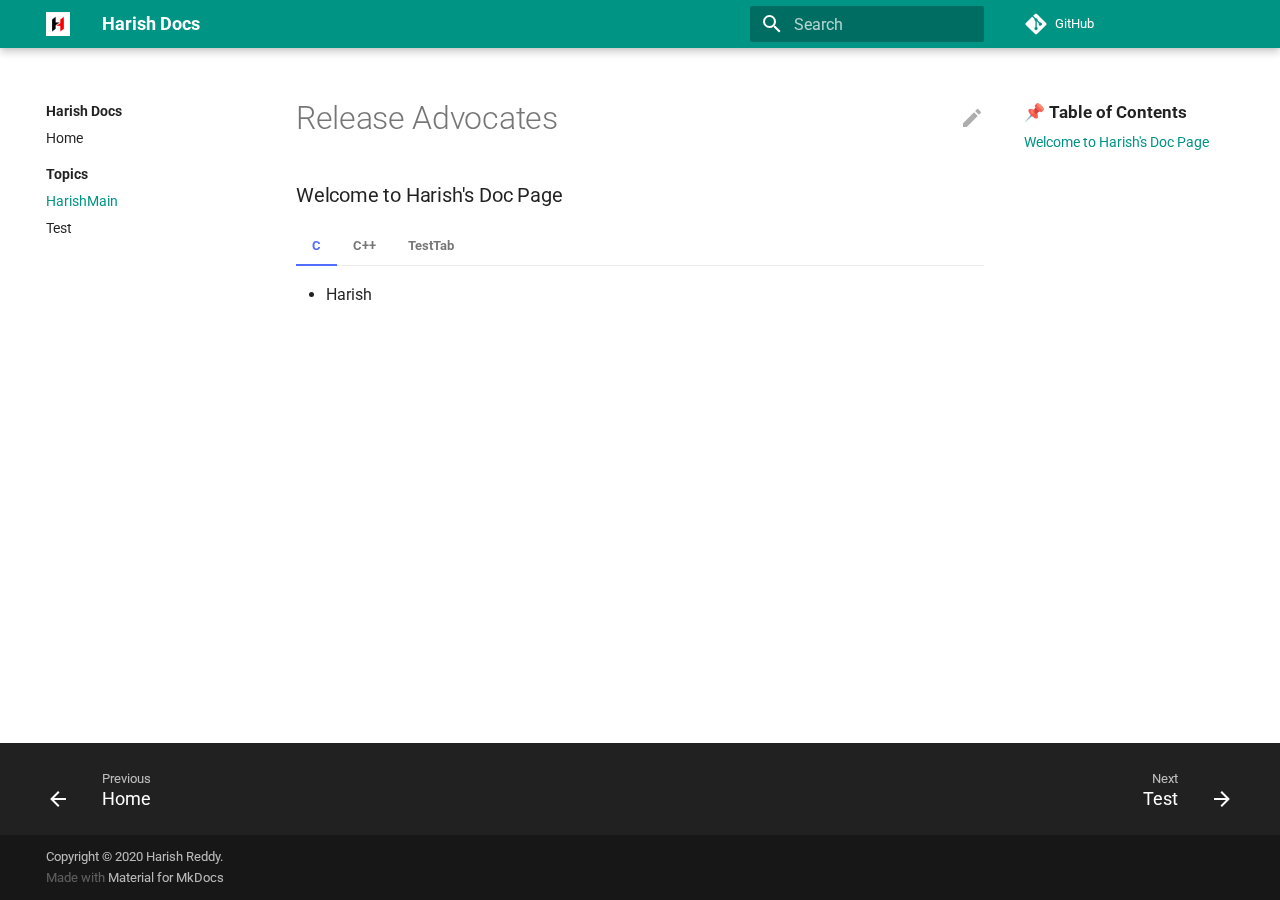
==== topics/harish/index.html @ 8351a087 "Deployed 2be3e42 with MkDocs version: 1.2.3" ====
<!doctype html>
<html lang="en" class="no-js">
  <head>
    
      <meta charset="utf-8">
      <meta name="viewport" content="width=device-width,initial-scale=1">
      
        <meta name="description" content="harish Documentation.">
      
      
      
      <link rel="icon" href="../../theme/assets/images/logo7.png">
      <meta name="generator" content="mkdocs-1.2.3, mkdocs-material-8.2.5">
    
    
      
        <title>HarishMain - Harish Docs</title>
      
    
    
      <link rel="stylesheet" href="../../assets/stylesheets/main.2d9f7617.min.css">
      
        
        <link rel="stylesheet" href="../../assets/stylesheets/palette.e6a45f82.min.css">
        
          
          
          <meta name="theme-color" content="#009485">
        
      
    
    
    
      
        
        
        <link rel="preconnect" href="https://fonts.gstatic.com" crossorigin>
        <link rel="stylesheet" href="https://fonts.googleapis.com/css?family=Roboto:300,300i,400,400i,700,700i%7CRoboto+Mono:400,400i,700,700i&display=fallback">
        <style>:root{--md-text-font:"Roboto";--md-code-font:"Roboto Mono"}</style>
      
    
    
      <link rel="stylesheet" href="../../re-theme/assets/stylesheets/re.css">
    
    <script>__md_scope=new URL("../..",location),__md_get=(e,_=localStorage,t=__md_scope)=>JSON.parse(_.getItem(t.pathname+"."+e)),__md_set=(e,_,t=localStorage,a=__md_scope)=>{try{t.setItem(a.pathname+"."+e,JSON.stringify(_))}catch(e){}}</script>
    
      

    
    
  </head>
  
  
    
    
    
    
    
    <body dir="ltr" data-md-color-scheme="preference" data-md-color-primary="teal" data-md-color-accent="indigo">
  
    
    
    <input class="md-toggle" data-md-toggle="drawer" type="checkbox" id="__drawer" autocomplete="off">
    <input class="md-toggle" data-md-toggle="search" type="checkbox" id="__search" autocomplete="off">
    <label class="md-overlay" for="__drawer"></label>
    <div data-md-component="skip">
      
        
        <a href="#release-advocates" class="md-skip">
          Skip to content
        </a>
      
    </div>
    <div data-md-component="announce">
      
    </div>
    
    
      

<header class="md-header" data-md-component="header">
  <nav class="md-header__inner md-grid" aria-label="Header">
    <a href="../.." title="Harish Docs" class="md-header__button md-logo" aria-label="Harish Docs" data-md-component="logo">
      
  <img src="../../theme/assets/images/logo.png" alt="logo">

    </a>
    <label class="md-header__button md-icon" for="__drawer">
      <svg xmlns="http://www.w3.org/2000/svg" viewBox="0 0 24 24"><path d="M3 6h18v2H3V6m0 5h18v2H3v-2m0 5h18v2H3v-2z"/></svg>
    </label>
    <div class="md-header__title" data-md-component="header-title">
      <div class="md-header__ellipsis">
        <div class="md-header__topic">
          <span class="md-ellipsis">
            Harish Docs
          </span>
        </div>
        <div class="md-header__topic" data-md-component="header-topic">
          <span class="md-ellipsis">
            
              HarishMain
            
          </span>
        </div>
      </div>
    </div>
    
    
    
      <label class="md-header__button md-icon" for="__search">
        <svg xmlns="http://www.w3.org/2000/svg" viewBox="0 0 24 24"><path d="M9.5 3A6.5 6.5 0 0 1 16 9.5c0 1.61-.59 3.09-1.56 4.23l.27.27h.79l5 5-1.5 1.5-5-5v-.79l-.27-.27A6.516 6.516 0 0 1 9.5 16 6.5 6.5 0 0 1 3 9.5 6.5 6.5 0 0 1 9.5 3m0 2C7 5 5 7 5 9.5S7 14 9.5 14 14 12 14 9.5 12 5 9.5 5z"/></svg>
      </label>
      <div class="md-search" data-md-component="search" role="dialog">
  <label class="md-search__overlay" for="__search"></label>
  <div class="md-search__inner" role="search">
    <form class="md-search__form" name="search">
      <input type="text" class="md-search__input" name="query" aria-label="Search" placeholder="Search" autocapitalize="off" autocorrect="off" autocomplete="off" spellcheck="false" data-md-component="search-query" required>
      <label class="md-search__icon md-icon" for="__search">
        <svg xmlns="http://www.w3.org/2000/svg" viewBox="0 0 24 24"><path d="M9.5 3A6.5 6.5 0 0 1 16 9.5c0 1.61-.59 3.09-1.56 4.23l.27.27h.79l5 5-1.5 1.5-5-5v-.79l-.27-.27A6.516 6.516 0 0 1 9.5 16 6.5 6.5 0 0 1 3 9.5 6.5 6.5 0 0 1 9.5 3m0 2C7 5 5 7 5 9.5S7 14 9.5 14 14 12 14 9.5 12 5 9.5 5z"/></svg>
        <svg xmlns="http://www.w3.org/2000/svg" viewBox="0 0 24 24"><path d="M20 11v2H8l5.5 5.5-1.42 1.42L4.16 12l7.92-7.92L13.5 5.5 8 11h12z"/></svg>
      </label>
      <nav class="md-search__options" aria-label="Search">
        
          <a href="javascript:void(0)" class="md-search__icon md-icon" aria-label="Share" data-clipboard data-clipboard-text="" data-md-component="search-share" tabindex="-1">
            <svg xmlns="http://www.w3.org/2000/svg" viewBox="0 0 24 24"><path d="M18 16.08c-.76 0-1.44.3-1.96.77L8.91 12.7c.05-.23.09-.46.09-.7 0-.24-.04-.47-.09-.7l7.05-4.11c.54.5 1.25.81 2.04.81a3 3 0 0 0 3-3 3 3 0 0 0-3-3 3 3 0 0 0-3 3c0 .24.04.47.09.7L8.04 9.81C7.5 9.31 6.79 9 6 9a3 3 0 0 0-3 3 3 3 0 0 0 3 3c.79 0 1.5-.31 2.04-.81l7.12 4.15c-.05.21-.08.43-.08.66 0 1.61 1.31 2.91 2.92 2.91 1.61 0 2.92-1.3 2.92-2.91A2.92 2.92 0 0 0 18 16.08z"/></svg>
          </a>
        
        <button type="reset" class="md-search__icon md-icon" aria-label="Clear" tabindex="-1">
          <svg xmlns="http://www.w3.org/2000/svg" viewBox="0 0 24 24"><path d="M19 6.41 17.59 5 12 10.59 6.41 5 5 6.41 10.59 12 5 17.59 6.41 19 12 13.41 17.59 19 19 17.59 13.41 12 19 6.41z"/></svg>
        </button>
      </nav>
      
        <div class="md-search__suggest" data-md-component="search-suggest"></div>
      
    </form>
    <div class="md-search__output">
      <div class="md-search__scrollwrap" data-md-scrollfix>
        <div class="md-search-result" data-md-component="search-result">
          <div class="md-search-result__meta">
            Initializing search
          </div>
          <ol class="md-search-result__list"></ol>
        </div>
      </div>
    </div>
  </div>
</div>
    
    
      <div class="md-header__source">
        <a href="https://github.com/harishjangam6979/mkdocs/" title="Go to repository" class="md-source" data-md-component="source">
  <div class="md-source__icon md-icon">
    
    <svg xmlns="http://www.w3.org/2000/svg" viewBox="0 0 448 512"><!--! Font Awesome Free 6.0.0 by @fontawesome - https://fontawesome.com License - https://fontawesome.com/license/free (Icons: CC BY 4.0, Fonts: SIL OFL 1.1, Code: MIT License) Copyright 2022 Fonticons, Inc.--><path d="M439.55 236.05 244 40.45a28.87 28.87 0 0 0-40.81 0l-40.66 40.63 51.52 51.52c27.06-9.14 52.68 16.77 43.39 43.68l49.66 49.66c34.23-11.8 61.18 31 35.47 56.69-26.49 26.49-70.21-2.87-56-37.34L240.22 199v121.85c25.3 12.54 22.26 41.85 9.08 55a34.34 34.34 0 0 1-48.55 0c-17.57-17.6-11.07-46.91 11.25-56v-123c-20.8-8.51-24.6-30.74-18.64-45L142.57 101 8.45 235.14a28.86 28.86 0 0 0 0 40.81l195.61 195.6a28.86 28.86 0 0 0 40.8 0l194.69-194.69a28.86 28.86 0 0 0 0-40.81z"/></svg>
  </div>
  <div class="md-source__repository">
    GitHub
  </div>
</a>
      </div>
    
  </nav>
  
</header>
    
    <div class="md-container" data-md-component="container">
      
      
        
          
        
      
      <main class="md-main" data-md-component="main">
        <div class="md-main__inner md-grid">
          
            
              
              <div class="md-sidebar md-sidebar--primary" data-md-component="sidebar" data-md-type="navigation" >
                <div class="md-sidebar__scrollwrap">
                  <div class="md-sidebar__inner">
                    


<nav class="md-nav md-nav--primary" aria-label="Navigation" data-md-level="0">
  <label class="md-nav__title" for="__drawer">
    <a href="../.." title="Harish Docs" class="md-nav__button md-logo" aria-label="Harish Docs" data-md-component="logo">
      
  <img src="../../theme/assets/images/logo.png" alt="logo">

    </a>
    Harish Docs
  </label>
  
    <div class="md-nav__source">
      <a href="https://github.com/harishjangam6979/mkdocs/" title="Go to repository" class="md-source" data-md-component="source">
  <div class="md-source__icon md-icon">
    
    <svg xmlns="http://www.w3.org/2000/svg" viewBox="0 0 448 512"><!--! Font Awesome Free 6.0.0 by @fontawesome - https://fontawesome.com License - https://fontawesome.com/license/free (Icons: CC BY 4.0, Fonts: SIL OFL 1.1, Code: MIT License) Copyright 2022 Fonticons, Inc.--><path d="M439.55 236.05 244 40.45a28.87 28.87 0 0 0-40.81 0l-40.66 40.63 51.52 51.52c27.06-9.14 52.68 16.77 43.39 43.68l49.66 49.66c34.23-11.8 61.18 31 35.47 56.69-26.49 26.49-70.21-2.87-56-37.34L240.22 199v121.85c25.3 12.54 22.26 41.85 9.08 55a34.34 34.34 0 0 1-48.55 0c-17.57-17.6-11.07-46.91 11.25-56v-123c-20.8-8.51-24.6-30.74-18.64-45L142.57 101 8.45 235.14a28.86 28.86 0 0 0 0 40.81l195.61 195.6a28.86 28.86 0 0 0 40.8 0l194.69-194.69a28.86 28.86 0 0 0 0-40.81z"/></svg>
  </div>
  <div class="md-source__repository">
    GitHub
  </div>
</a>
    </div>
  
  <ul class="md-nav__list" data-md-scrollfix>
    
      
      
      

  
  
  
    <li class="md-nav__item">
      <a href="../.." class="md-nav__link">
        Home
      </a>
    </li>
  

    
      
      
      

  
  
    
  
  
    
      
    
    <li class="md-nav__item md-nav__item--active md-nav__item--section md-nav__item--nested">
      
      
        <input class="md-nav__toggle md-toggle" data-md-toggle="__nav_2" type="checkbox" id="__nav_2" checked>
      
      
      
      
        <label class="md-nav__link" for="__nav_2">
          Topics
          <span class="md-nav__icon md-icon"></span>
        </label>
      
      <nav class="md-nav" aria-label="Topics" data-md-level="1">
        <label class="md-nav__title" for="__nav_2">
          <span class="md-nav__icon md-icon"></span>
          Topics
        </label>
        <ul class="md-nav__list" data-md-scrollfix>
          
            
              
  
  
    
  
  
    <li class="md-nav__item md-nav__item--active">
      
      <input class="md-nav__toggle md-toggle" data-md-toggle="toc" type="checkbox" id="__toc">
      
      
        
      
      
        <label class="md-nav__link md-nav__link--active" for="__toc">
          HarishMain
          <span class="md-nav__icon md-icon"></span>
        </label>
      
      <a href="./" class="md-nav__link md-nav__link--active">
        HarishMain
      </a>
      
        

  

<nav class="md-nav md-nav--secondary" aria-label="<big>📌  Table of Contents</big>">
  
  
  
    
  
  
    <label class="md-nav__title" for="__toc">
      <span class="md-nav__icon md-icon"></span>
      <big>📌  Table of Contents</big>
    </label>
    <ul class="md-nav__list" data-md-component="toc" data-md-scrollfix>
      
        <li class="md-nav__item">
  <a href="#welcome-to-harishs-doc-page" class="md-nav__link">
    Welcome to Harish's Doc Page
  </a>
  
</li>
      
    </ul>
  
</nav>
      
    </li>
  

            
          
            
              
  
  
  
    <li class="md-nav__item">
      <a href="../test/" class="md-nav__link">
        Test
      </a>
    </li>
  

            
          
        </ul>
      </nav>
    </li>
  

    
  </ul>
</nav>
                  </div>
                </div>
              </div>
            
            
              
              <div class="md-sidebar md-sidebar--secondary" data-md-component="sidebar" data-md-type="toc" >
                <div class="md-sidebar__scrollwrap">
                  <div class="md-sidebar__inner">
                    

  

<nav class="md-nav md-nav--secondary" aria-label="<big>📌  Table of Contents</big>">
  
  
  
    
  
  
    <label class="md-nav__title" for="__toc">
      <span class="md-nav__icon md-icon"></span>
      <big>📌  Table of Contents</big>
    </label>
    <ul class="md-nav__list" data-md-component="toc" data-md-scrollfix>
      
        <li class="md-nav__item">
  <a href="#welcome-to-harishs-doc-page" class="md-nav__link">
    Welcome to Harish's Doc Page
  </a>
  
</li>
      
    </ul>
  
</nav>
                  </div>
                </div>
              </div>
            
          
          <div class="md-content" data-md-component="content">
            <article class="md-content__inner md-typeset">
              
                
<a href="https://github.com/harishjangam6979/mkdocs/edit/master/docs/topics/harish.md" title="Edit this page" class="md-content__button md-icon">
  <svg xmlns="http://www.w3.org/2000/svg" viewBox="0 0 24 24"><path d="M20.71 7.04c.39-.39.39-1.04 0-1.41l-2.34-2.34c-.37-.39-1.02-.39-1.41 0l-1.84 1.83 3.75 3.75M3 17.25V21h3.75L17.81 9.93l-3.75-3.75L3 17.25z"/></svg>
</a>



<h1 id="release-advocates">Release Advocates<a class="headerlink" href="#release-advocates" title="Permanent link">&para;</a></h1>
<h3 id="welcome-to-harishs-doc-page">Welcome to Harish's Doc Page<a class="headerlink" href="#welcome-to-harishs-doc-page" title="Permanent link">&para;</a></h3>
<div class="tabbed-set tabbed-alternate" data-tabs="1:3"><input checked="checked" id="__tabbed_1_1" name="__tabbed_1" type="radio" /><input id="__tabbed_1_2" name="__tabbed_1" type="radio" /><input id="__tabbed_1_3" name="__tabbed_1" type="radio" /><div class="tabbed-labels"><label for="__tabbed_1_1">C</label><label for="__tabbed_1_2">C++</label><label for="__tabbed_1_3">TestTab</label></div>
<div class="tabbed-content">
<div class="tabbed-block">
<ul>
<li>Harish</li>
</ul>
</div>
<div class="tabbed-block">
<div class="highlight"><pre><span></span><code><span class="cp">#include</span><span class="w"> </span><span class="cpf">&lt;iostream&gt;</span><span class="cp"></span>

<span class="kt">int</span><span class="w"> </span><span class="nf">main</span><span class="p">(</span><span class="kt">void</span><span class="p">)</span><span class="w"> </span><span class="p">{</span><span class="w"></span>
<span class="w">  </span><span class="n">std</span><span class="o">::</span><span class="n">cout</span><span class="w"> </span><span class="o">&lt;&lt;</span><span class="w"> </span><span class="s">&quot;Hello world!&quot;</span><span class="w"> </span><span class="o">&lt;&lt;</span><span class="w"> </span><span class="n">std</span><span class="o">::</span><span class="n">endl</span><span class="p">;</span><span class="w"></span>
<span class="w">  </span><span class="k">return</span><span class="w"> </span><span class="mi">0</span><span class="p">;</span><span class="w"></span>
<span class="p">}</span><span class="w"></span>
</code></pre></div>
</div>
<div class="tabbed-block">
<p><img alt="Logo" src="../../theme/assets/images/logo.png" /></p>
</div>
</div>
</div>

              
            </article>
          </div>
        </div>
        
          <a href="#" class="md-top md-icon" data-md-component="top" data-md-state="hidden">
            <svg xmlns="http://www.w3.org/2000/svg" viewBox="0 0 24 24"><path d="M13 20h-2V8l-5.5 5.5-1.42-1.42L12 4.16l7.92 7.92-1.42 1.42L13 8v12z"/></svg>
            Back to top
          </a>
        
      </main>
      
        <footer class="md-footer">
  
    <nav class="md-footer__inner md-grid" aria-label="Footer">
      
        
        <a href="../.." class="md-footer__link md-footer__link--prev" aria-label="Previous: Home" rel="prev">
          <div class="md-footer__button md-icon">
            <svg xmlns="http://www.w3.org/2000/svg" viewBox="0 0 24 24"><path d="M20 11v2H8l5.5 5.5-1.42 1.42L4.16 12l7.92-7.92L13.5 5.5 8 11h12z"/></svg>
          </div>
          <div class="md-footer__title">
            <div class="md-ellipsis">
              <span class="md-footer__direction">
                Previous
              </span>
              Home
            </div>
          </div>
        </a>
      
      
        
        <a href="../test/" class="md-footer__link md-footer__link--next" aria-label="Next: Test" rel="next">
          <div class="md-footer__title">
            <div class="md-ellipsis">
              <span class="md-footer__direction">
                Next
              </span>
              Test
            </div>
          </div>
          <div class="md-footer__button md-icon">
            <svg xmlns="http://www.w3.org/2000/svg" viewBox="0 0 24 24"><path d="M4 11v2h12l-5.5 5.5 1.42 1.42L19.84 12l-7.92-7.92L10.5 5.5 16 11H4z"/></svg>
          </div>
        </a>
      
    </nav>
  
  <div class="md-footer-meta md-typeset">
    <div class="md-footer-meta__inner md-grid">
      <div class="md-copyright">
  
    <div class="md-copyright__highlight">
      Copyright &copy; 2020 <a>Harish Reddy</a>.
    </div>
  
  
    Made with
    <a href="https://squidfunk.github.io/mkdocs-material/" target="_blank" rel="noopener">
      Material for MkDocs
    </a>
  
</div>
      
    </div>
  </div>
</footer>
      
    </div>
    <div class="md-dialog" data-md-component="dialog">
      <div class="md-dialog__inner md-typeset"></div>
    </div>
    <script id="__config" type="application/json">{"base": "../..", "features": ["toc.autohide", "content.tabs.link", "navigation.instant", "navigation.sections", "navigation.top", "search.suggest", "search.highlight", "search.share"], "translations": {"clipboard.copy": "Copy to clipboard", "clipboard.copied": "Copied to clipboard", "search.config.lang": "en", "search.config.pipeline": "trimmer, stopWordFilter", "search.config.separator": "[\\s\\-]+", "search.placeholder": "Search", "search.result.placeholder": "Type to start searching", "search.result.none": "No matching documents", "search.result.one": "1 matching document", "search.result.other": "# matching documents", "search.result.more.one": "1 more on this page", "search.result.more.other": "# more on this page", "search.result.term.missing": "Missing", "select.version.title": "Select version"}, "search": "../../assets/javascripts/workers/search.bd0b6b67.min.js"}</script>
    
    
      <script src="../../assets/javascripts/bundle.467223ff.min.js"></script>
      
        <script src="../../theme/assets/javascript/nav-expand.js"></script>
      
    
  </body>
</html>
---- assets/stylesheets/main.2d9f7617.min.css ----
@charset "UTF-8";html{-webkit-text-size-adjust:none;-moz-text-size-adjust:none;-ms-text-size-adjust:none;text-size-adjust:none;box-sizing:border-box}*,:after,:before{box-sizing:inherit}@media (prefers-reduced-motion){*,:after,:before{transition:none!important}}body{margin:0}a,button,input,label{-webkit-tap-highlight-color:transparent}a{color:inherit;text-decoration:none}hr{border:0;box-sizing:content-box;display:block;height:.05rem;overflow:visible;padding:0}small{font-size:80%}sub,sup{line-height:1em}img{border-style:none}table{border-collapse:separate;border-spacing:0}td,th{font-weight:400;vertical-align:top}button{background:transparent;border:0;font-family:inherit;font-size:inherit;margin:0;padding:0}input{border:0;outline:none}:root{--md-default-fg-color:rgba(0,0,0,.87);--md-default-fg-color--light:rgba(0,0,0,.54);--md-default-fg-color--lighter:rgba(0,0,0,.32);--md-default-fg-color--lightest:rgba(0,0,0,.07);--md-default-bg-color:#fff;--md-default-bg-color--light:hsla(0,0%,100%,.7);--md-default-bg-color--lighter:hsla(0,0%,100%,.3);--md-default-bg-color--lightest:hsla(0,0%,100%,.12);--md-primary-fg-color:#4051b5;--md-primary-fg-color--light:#5d6cc0;--md-primary-fg-color--dark:#303fa1;--md-primary-bg-color:#fff;--md-primary-bg-color--light:hsla(0,0%,100%,.7);--md-accent-fg-color:#526cfe;--md-accent-fg-color--transparent:rgba(82,108,254,.1);--md-accent-bg-color:#fff;--md-accent-bg-color--light:hsla(0,0%,100%,.7);--md-shadow-z1:0 0.2rem 0.5rem rgba(0,0,0,.05),0 0 0.05rem rgba(0,0,0,.1);--md-shadow-z2:0 0.2rem 0.5rem rgba(0,0,0,.1),0 0 0.05rem rgba(0,0,0,.25);--md-shadow-z3:0 0.2rem 0.5rem rgba(0,0,0,.2),0 0 0.05rem rgba(0,0,0,.35)}:root>*{--md-code-fg-color:#36464e;--md-code-bg-color:#f5f5f5;--md-code-hl-color:rgba(255,255,0,.5);--md-code-hl-number-color:#d52a2a;--md-code-hl-special-color:#db1457;--md-code-hl-function-color:#a846b9;--md-code-hl-constant-color:#6e59d9;--md-code-hl-keyword-color:#3f6ec6;--md-code-hl-string-color:#1c7d4d;--md-code-hl-name-color:var(--md-code-fg-color);--md-code-hl-operator-color:var(--md-default-fg-color--light);--md-code-hl-punctuation-color:var(--md-default-fg-color--light);--md-code-hl-comment-color:var(--md-default-fg-color--light);--md-code-hl-generic-color:var(--md-default-fg-color--light);--md-code-hl-variable-color:var(--md-default-fg-color--light);--md-typeset-color:var(--md-default-fg-color);--md-typeset-a-color:var(--md-primary-fg-color);--md-typeset-mark-color:rgba(255,255,0,.5);--md-typeset-del-color:rgba(245,80,61,.15);--md-typeset-ins-color:rgba(11,213,112,.15);--md-typeset-kbd-color:#fafafa;--md-typeset-kbd-accent-color:#fff;--md-typeset-kbd-border-color:#b8b8b8;--md-typeset-table-color:rgba(0,0,0,.12);--md-admonition-fg-color:var(--md-default-fg-color);--md-admonition-bg-color:var(--md-default-bg-color);--md-footer-fg-color:#fff;--md-footer-fg-color--light:hsla(0,0%,100%,.7);--md-footer-fg-color--lighter:hsla(0,0%,100%,.3);--md-footer-bg-color:rgba(0,0,0,.87);--md-footer-bg-color--dark:rgba(0,0,0,.32)}.md-icon svg{fill:currentcolor;display:block;height:1.2rem;width:1.2rem}body{-webkit-font-smoothing:antialiased;-moz-osx-font-smoothing:grayscale;--md-text-font-family:var(--md-text-font,_),-apple-system,BlinkMacSystemFont,Helvetica,Arial,sans-serif;--md-code-font-family:var(--md-code-font,_),SFMono-Regular,Consolas,Menlo,monospace}body,input{font-feature-settings:"kern","liga";font-family:var(--md-text-font-family)}body,code,input,kbd,pre{color:var(--md-typeset-color)}code,kbd,pre{font-feature-settings:"kern";font-family:var(--md-code-font-family)}:root{--md-typeset-table-sort-icon:url('data:image/svg+xml;charset=utf-8,<svg xmlns="http://www.w3.org/2000/svg" viewBox="0 0 24 24"><path d="m18 21-4-4h3V7h-3l4-4 4 4h-3v10h3M2 19v-2h10v2M2 13v-2h7v2M2 7V5h4v2H2z"/></svg>');--md-typeset-table-sort-icon--asc:url('data:image/svg+xml;charset=utf-8,<svg xmlns="http://www.w3.org/2000/svg" viewBox="0 0 24 24"><path d="M19 17h3l-4 4-4-4h3V3h2M2 17h10v2H2M6 5v2H2V5m0 6h7v2H2v-2z"/></svg>');--md-typeset-table-sort-icon--desc:url('data:image/svg+xml;charset=utf-8,<svg xmlns="http://www.w3.org/2000/svg" viewBox="0 0 24 24"><path d="M19 7h3l-4-4-4 4h3v14h2M2 17h10v2H2M6 5v2H2V5m0 6h7v2H2v-2z"/></svg>')}.md-typeset{-webkit-print-color-adjust:exact;color-adjust:exact;font-size:.8rem;line-height:1.6}@media print{.md-typeset{font-size:.68rem}}.md-typeset blockquote,.md-typeset dl,.md-typeset figure,.md-typeset ol,.md-typeset pre,.md-typeset ul{margin-bottom:1em;margin-top:1em}.md-typeset h1{color:var(--md-default-fg-color--light);font-size:2em;line-height:1.3;margin:0 0 1.25em}.md-typeset h1,.md-typeset h2{font-weight:300;letter-spacing:-.01em}.md-typeset h2{font-size:1.5625em;line-height:1.4;margin:1.6em 0 .64em}.md-typeset h3{font-size:1.25em;font-weight:400;letter-spacing:-.01em;line-height:1.5;margin:1.6em 0 .8em}.md-typeset h2+h3{margin-top:.8em}.md-typeset h4{font-weight:700;letter-spacing:-.01em;margin:1em 0}.md-typeset h5,.md-typeset h6{color:var(--md-default-fg-color--light);font-size:.8em;font-weight:700;letter-spacing:-.01em;margin:1.25em 0}.md-typeset h5{text-transform:uppercase}.md-typeset hr{border-bottom:.05rem solid var(--md-default-fg-color--lightest);display:flow-root;margin:1.5em 0}.md-typeset a{color:var(--md-typeset-a-color);word-break:break-word}.md-typeset a,.md-typeset a:before{transition:color 125ms}.md-typeset a:focus,.md-typeset a:hover{color:var(--md-accent-fg-color)}.md-typeset a.focus-visible{outline-color:var(--md-accent-fg-color);outline-offset:.2rem}.md-typeset code,.md-typeset kbd,.md-typeset pre{color:var(--md-code-fg-color);direction:ltr}@media print{.md-typeset code,.md-typeset kbd,.md-typeset pre{white-space:pre-wrap}}.md-typeset code{background-color:var(--md-code-bg-color);border-radius:.1rem;-webkit-box-decoration-break:clone;box-decoration-break:clone;font-size:.85em;padding:0 .2941176471em;word-break:break-word}.md-typeset code:not(.focus-visible){-webkit-tap-highlight-color:transparent;outline:none}.md-typeset a code{color:currentcolor}.md-typeset pre{display:flow-root;line-height:1.4;position:relative}.md-typeset pre>code{-webkit-box-decoration-break:slice;box-decoration-break:slice;box-shadow:none;display:block;margin:0;outline-color:var(--md-accent-fg-color);overflow:auto;padding:.7720588235em 1.1764705882em;scrollbar-color:var(--md-default-fg-color--lighter) transparent;scrollbar-width:thin;touch-action:auto;word-break:normal}.md-typeset pre>code:hover{scrollbar-color:var(--md-accent-fg-color) transparent}.md-typeset pre>code::-webkit-scrollbar{height:.2rem;width:.2rem}.md-typeset pre>code::-webkit-scrollbar-thumb{background-color:var(--md-default-fg-color--lighter)}.md-typeset pre>code::-webkit-scrollbar-thumb:hover{background-color:var(--md-accent-fg-color)}.md-typeset kbd{background-color:var(--md-typeset-kbd-color);border-radius:.1rem;box-shadow:0 .1rem 0 .05rem var(--md-typeset-kbd-border-color),0 .1rem 0 var(--md-typeset-kbd-border-color),0 -.1rem .2rem var(--md-typeset-kbd-accent-color) inset;color:var(--md-default-fg-color);display:inline-block;font-size:.75em;padding:0 .6666666667em;vertical-align:text-top;word-break:break-word}.md-typeset mark{background-color:var(--md-typeset-mark-color);-webkit-box-decoration-break:clone;box-decoration-break:clone;color:inherit;word-break:break-word}.md-typeset abbr{border-bottom:.05rem dotted var(--md-default-fg-color--light);cursor:help;text-decoration:none}@media (hover:none){.md-typeset abbr{position:relative}.md-typeset abbr[title]:-webkit-any(:focus,:hover):after{background-color:var(--md-default-fg-color);border-radius:.1rem;box-shadow:var(--md-shadow-z3);color:var(--md-default-bg-color);content:attr(title);display:inline-block;font-size:.7rem;margin-top:2em;max-width:80%;min-width:-webkit-max-content;min-width:max-content;padding:.2rem .3rem;position:absolute;width:auto}.md-typeset abbr[title]:-moz-any(:focus,:hover):after{background-color:var(--md-default-fg-color);border-radius:.1rem;box-shadow:var(--md-shadow-z3);color:var(--md-default-bg-color);content:attr(title);display:inline-block;font-size:.7rem;margin-top:2em;max-width:80%;min-width:-moz-max-content;min-width:max-content;padding:.2rem .3rem;position:absolute;width:auto}[dir=ltr] .md-typeset abbr[title]:-webkit-any(:focus,:hover):after{left:0}[dir=ltr] .md-typeset abbr[title]:-moz-any(:focus,:hover):after{left:0}[dir=ltr] .md-typeset abbr[title]:is(:focus,:hover):after{left:0}[dir=rtl] .md-typeset abbr[title]:-webkit-any(:focus,:hover):after{right:0}[dir=rtl] .md-typeset abbr[title]:-moz-any(:focus,:hover):after{right:0}[dir=rtl] .md-typeset abbr[title]:is(:focus,:hover):after{right:0}.md-typeset abbr[title]:is(:focus,:hover):after{background-color:var(--md-default-fg-color);border-radius:.1rem;box-shadow:var(--md-shadow-z3);color:var(--md-default-bg-color);content:attr(title);display:inline-block;font-size:.7rem;margin-top:2em;max-width:80%;min-width:-webkit-max-content;min-width:-moz-max-content;min-width:max-content;padding:.2rem .3rem;position:absolute;width:auto}}.md-typeset small{opacity:.75}[dir=ltr] .md-typeset sub,[dir=ltr] .md-typeset sup{margin-left:.078125em}[dir=rtl] .md-typeset sub,[dir=rtl] .md-typeset sup{margin-right:.078125em}[dir=ltr] .md-typeset blockquote{padding-left:.6rem}[dir=rtl] .md-typeset blockquote{padding-right:.6rem}[dir=ltr] .md-typeset blockquote{border-left:.2rem solid var(--md-default-fg-color--lighter)}[dir=rtl] .md-typeset blockquote{border-right:.2rem solid var(--md-default-fg-color--lighter)}.md-typeset blockquote{color:var(--md-default-fg-color--light);margin-left:0;margin-right:0}.md-typeset ul{list-style-type:disc}[dir=ltr] .md-typeset ol,[dir=ltr] .md-typeset ul{margin-left:.625em}[dir=rtl] .md-typeset ol,[dir=rtl] .md-typeset ul{margin-right:.625em}.md-typeset ol,.md-typeset ul{padding:0}.md-typeset ol:not([hidden]),.md-typeset ul:not([hidden]){display:flow-root}.md-typeset ol ol,.md-typeset ul ol{list-style-type:lower-alpha}.md-typeset ol ol ol,.md-typeset ul ol ol{list-style-type:lower-roman}[dir=ltr] .md-typeset ol li,[dir=ltr] .md-typeset ul li{margin-left:1.25em}[dir=rtl] .md-typeset ol li,[dir=rtl] .md-typeset ul li{margin-right:1.25em}.md-typeset ol li,.md-typeset ul li{margin-bottom:.5em}.md-typeset ol li blockquote,.md-typeset ol li p,.md-typeset ul li blockquote,.md-typeset ul li p{margin:.5em 0}.md-typeset ol li:last-child,.md-typeset ul li:last-child{margin-bottom:0}.md-typeset ol li :-webkit-any(ul,ol),.md-typeset ul li :-webkit-any(ul,ol){margin-bottom:.5em;margin-top:.5em}.md-typeset ol li :-moz-any(ul,ol),.md-typeset ul li :-moz-any(ul,ol){margin-bottom:.5em;margin-top:.5em}[dir=ltr] .md-typeset ol li :-webkit-any(ul,ol),[dir=ltr] .md-typeset ul li :-webkit-any(ul,ol){margin-left:.625em}[dir=ltr] .md-typeset ol li :-moz-any(ul,ol),[dir=ltr] .md-typeset ul li :-moz-any(ul,ol){margin-left:.625em}[dir=ltr] .md-typeset ol li :is(ul,ol),[dir=ltr] .md-typeset ul li :is(ul,ol){margin-left:.625em}[dir=rtl] .md-typeset ol li :-webkit-any(ul,ol),[dir=rtl] .md-typeset ul li :-webkit-any(ul,ol){margin-right:.625em}[dir=rtl] .md-typeset ol li :-moz-any(ul,ol),[dir=rtl] .md-typeset ul li :-moz-any(ul,ol){margin-right:.625em}[dir=rtl] .md-typeset ol li :is(ul,ol),[dir=rtl] .md-typeset ul li :is(ul,ol){margin-right:.625em}.md-typeset ol li :is(ul,ol),.md-typeset ul li :is(ul,ol){margin-bottom:.5em;margin-top:.5em}[dir=ltr] .md-typeset dd{margin-left:1.875em}[dir=rtl] .md-typeset dd{margin-right:1.875em}.md-typeset dd{margin-bottom:1.5em;margin-top:1em}.md-typeset img,.md-typeset svg{height:auto;max-width:100%}.md-typeset img[align=left],.md-typeset svg[align=left]{margin:1em 1em 1em 0}.md-typeset img[align=right],.md-typeset svg[align=right]{margin:1em 0 1em 1em}.md-typeset img[align]:only-child,.md-typeset svg[align]:only-child{margin-top:0}.md-typeset img[src$="#only-dark"]{display:none}.md-typeset figure{display:flow-root;margin:1em auto;max-width:100%;text-align:center;width:-webkit-fit-content;width:-moz-fit-content;width:fit-content}.md-typeset figure img{display:block}.md-typeset figcaption{font-style:italic;margin:1em auto;max-width:24rem}.md-typeset iframe{max-width:100%}.md-typeset table:not([class]){background-color:var(--md-default-bg-color);border:.05rem solid var(--md-typeset-table-color);border-radius:.1rem;display:inline-block;font-size:.64rem;max-width:100%;overflow:auto;touch-action:auto}@media print{.md-typeset table:not([class]){display:table}}.md-typeset table:not([class])+*{margin-top:1.5em}.md-typeset table:not([class]) :-webkit-any(th,td)>:first-child{margin-top:0}.md-typeset table:not([class]) :-moz-any(th,td)>:first-child{margin-top:0}.md-typeset table:not([class]) :is(th,td)>:first-child{margin-top:0}.md-typeset table:not([class]) :-webkit-any(th,td)>:last-child{margin-bottom:0}.md-typeset table:not([class]) :-moz-any(th,td)>:last-child{margin-bottom:0}.md-typeset table:not([class]) :is(th,td)>:last-child{margin-bottom:0}.md-typeset table:not([class]) :-webkit-any(th,td):not([align]){text-align:left}.md-typeset table:not([class]) :-moz-any(th,td):not([align]){text-align:left}.md-typeset table:not([class]) :is(th,td):not([align]){text-align:left}[dir=rtl] .md-typeset table:not([class]) :-webkit-any(th,td):not([align]){text-align:right}[dir=rtl] .md-typeset table:not([class]) :-moz-any(th,td):not([align]){text-align:right}[dir=rtl] .md-typeset table:not([class]) :is(th,td):not([align]){text-align:right}.md-typeset table:not([class]) th{font-weight:700;min-width:5rem;padding:.9375em 1.25em;vertical-align:top}.md-typeset table:not([class]) th a{color:inherit}.md-typeset table:not([class]) td{border-top:.05rem solid var(--md-typeset-table-color);padding:.9375em 1.25em;vertical-align:top}.md-typeset table:not([class]) tbody tr{transition:background-color 125ms}.md-typeset table:not([class]) tbody tr:hover{background-color:rgba(0,0,0,.035);box-shadow:0 .05rem 0 var(--md-default-bg-color) inset}.md-typeset table:not([class]) a{word-break:normal}.md-typeset table th[role=columnheader]{cursor:pointer}[dir=ltr] .md-typeset table th[role=columnheader]:after{margin-left:.5em}[dir=rtl] .md-typeset table th[role=columnheader]:after{margin-right:.5em}.md-typeset table th[role=columnheader]:after{content:"";display:inline-block;height:1.2em;-webkit-mask-image:var(--md-typeset-table-sort-icon);mask-image:var(--md-typeset-table-sort-icon);-webkit-mask-repeat:no-repeat;mask-repeat:no-repeat;-webkit-mask-size:contain;mask-size:contain;transition:background-color 125ms;vertical-align:text-bottom;width:1.2em}.md-typeset table th[role=columnheader]:hover:after{background-color:var(--md-default-fg-color--lighter)}.md-typeset table th[role=columnheader][aria-sort=ascending]:after{background-color:var(--md-default-fg-color--light);-webkit-mask-image:var(--md-typeset-table-sort-icon--asc);mask-image:var(--md-typeset-table-sort-icon--asc)}.md-typeset table th[role=columnheader][aria-sort=descending]:after{background-color:var(--md-default-fg-color--light);-webkit-mask-image:var(--md-typeset-table-sort-icon--desc);mask-image:var(--md-typeset-table-sort-icon--desc)}.md-typeset__scrollwrap{margin:1em -.8rem;overflow-x:auto;touch-action:auto}.md-typeset__table{display:inline-block;margin-bottom:.5em;padding:0 .8rem}@media print{.md-typeset__table{display:block}}html .md-typeset__table table{display:table;margin:0;overflow:hidden;width:100%}@media screen and (max-width:44.9375em){.md-content__inner>pre{margin:1em -.8rem}.md-content__inner>pre code{border-radius:0}}.md-banner{background-color:var(--md-footer-bg-color);color:var(--md-footer-fg-color);overflow:auto}@media print{.md-banner{display:none}}.md-banner--warning{background:var(--md-typeset-mark-color);color:var(--md-default-fg-color)}.md-banner__inner{font-size:.7rem;margin:.6rem auto;padding:0 .8rem}html{font-size:125%;height:100%;overflow-x:hidden}@media screen and (min-width:100em){html{font-size:137.5%}}@media screen and (min-width:125em){html{font-size:150%}}body{background-color:var(--md-default-bg-color);display:flex;flex-direction:column;font-size:.5rem;min-height:100%;position:relative;width:100%}@media print{body{display:block}}@media screen and (max-width:59.9375em){body[data-md-state=lock]{position:fixed}}.md-grid{margin-left:auto;margin-right:auto;max-width:61rem}.md-container{display:flex;flex-direction:column;flex-grow:1}@media print{.md-container{display:block}}.md-main{flex-grow:1}.md-main__inner{display:flex;height:100%;margin-top:1.5rem}.md-ellipsis{overflow:hidden;text-overflow:ellipsis;white-space:nowrap}.md-toggle{display:none}.md-option{height:0;opacity:0;position:absolute;width:0}.md-option:checked+label:not([hidden]){display:block}.md-option.focus-visible+label{outline-color:var(--md-accent-fg-color);outline-style:auto}.md-skip{background-color:var(--md-default-fg-color);border-radius:.1rem;color:var(--md-default-bg-color);font-size:.64rem;margin:.5rem;opacity:0;outline-color:var(--md-accent-fg-color);padding:.3rem .5rem;position:fixed;transform:translateY(.4rem);z-index:-1}.md-skip:focus{opacity:1;transform:translateY(0);transition:transform .25s cubic-bezier(.4,0,.2,1),opacity 175ms 75ms;z-index:10}@page{margin:25mm}:root{--md-clipboard-icon:url('data:image/svg+xml;charset=utf-8,<svg xmlns="http://www.w3.org/2000/svg" viewBox="0 0 24 24"><path d="M19 21H8V7h11m0-2H8a2 2 0 0 0-2 2v14a2 2 0 0 0 2 2h11a2 2 0 0 0 2-2V7a2 2 0 0 0-2-2m-3-4H4a2 2 0 0 0-2 2v14h2V3h12V1z"/></svg>')}.md-clipboard{border-radius:.1rem;color:var(--md-default-fg-color--lightest);cursor:pointer;height:1.5em;outline-color:var(--md-accent-fg-color);outline-offset:.1rem;position:absolute;right:.5em;top:.5em;transition:color .25s;width:1.5em;z-index:1}@media print{.md-clipboard{display:none}}.md-clipboard:not(.focus-visible){-webkit-tap-highlight-color:transparent;outline:none}:hover>.md-clipboard{color:var(--md-default-fg-color--light)}.md-clipboard:-webkit-any(:focus,:hover){color:var(--md-accent-fg-color)}.md-clipboard:-moz-any(:focus,:hover){color:var(--md-accent-fg-color)}.md-clipboard:is(:focus,:hover){color:var(--md-accent-fg-color)}.md-clipboard:after{background-color:currentcolor;content:"";display:block;height:1.125em;margin:0 auto;-webkit-mask-image:var(--md-clipboard-icon);mask-image:var(--md-clipboard-icon);-webkit-mask-repeat:no-repeat;mask-repeat:no-repeat;-webkit-mask-size:contain;mask-size:contain;width:1.125em}.md-clipboard--inline{cursor:pointer}.md-clipboard--inline code{transition:color .25s,background-color .25s}.md-clipboard--inline:-webkit-any(:focus,:hover) code{background-color:var(--md-accent-fg-color--transparent);color:var(--md-accent-fg-color)}.md-clipboard--inline:-moz-any(:focus,:hover) code{background-color:var(--md-accent-fg-color--transparent);color:var(--md-accent-fg-color)}.md-clipboard--inline:is(:focus,:hover) code{background-color:var(--md-accent-fg-color--transparent);color:var(--md-accent-fg-color)}.md-content{flex-grow:1;min-width:0}.md-content__inner{margin:0 .8rem 1.2rem;padding-top:.6rem}@media screen and (min-width:76.25em){[dir=ltr] .md-sidebar--primary:not([hidden])~.md-content>.md-content__inner{margin-left:1.2rem}[dir=rtl] .md-sidebar--primary:not([hidden])~.md-content>.md-content__inner{margin-right:1.2rem}[dir=ltr] .md-sidebar--secondary:not([hidden])~.md-content>.md-content__inner{margin-right:1.2rem}[dir=rtl] .md-sidebar--secondary:not([hidden])~.md-content>.md-content__inner{margin-left:1.2rem}}.md-content__inner:before{content:"";display:block;height:.4rem}.md-content__inner>:last-child{margin-bottom:0}[dir=ltr] .md-content__button{margin-left:.4rem}[dir=rtl] .md-content__button{margin-right:.4rem}.md-content__button{float:right;margin:.4rem 0;padding:0}@media print{.md-content__button{display:none}}[dir=rtl] .md-content__button{float:left}.md-typeset .md-content__button{color:var(--md-default-fg-color--lighter)}.md-content__button svg{display:inline;vertical-align:top}[dir=rtl] .md-content__button svg{transform:scaleX(-1)}[dir=ltr] .md-dialog{right:.8rem}[dir=rtl] .md-dialog{left:.8rem}.md-dialog{background-color:var(--md-default-fg-color);border-radius:.1rem;bottom:.8rem;box-shadow:var(--md-shadow-z3);min-width:11.1rem;opacity:0;padding:.4rem .6rem;pointer-events:none;position:fixed;transform:translateY(100%);transition:transform 0ms .4s,opacity .4s;z-index:4}@media print{.md-dialog{display:none}}.md-dialog[data-md-state=open]{opacity:1;pointer-events:auto;transform:translateY(0);transition:transform .4s cubic-bezier(.075,.85,.175,1),opacity .4s}.md-dialog__inner{color:var(--md-default-bg-color);font-size:.7rem}.md-footer{background-color:var(--md-footer-bg-color);color:var(--md-footer-fg-color)}@media print{.md-footer{display:none}}.md-footer__inner{display:flex;justify-content:space-between;overflow:auto;padding:.2rem}.md-footer__link{display:flex;flex-grow:0.01;outline-color:var(--md-accent-fg-color);overflow:hidden;padding-bottom:.4rem;padding-top:1.4rem;transition:opacity .25s}.md-footer__link:-webkit-any(:focus,:hover){opacity:.7}.md-footer__link:-moz-any(:focus,:hover){opacity:.7}.md-footer__link:is(:focus,:hover){opacity:.7}[dir=rtl] .md-footer__link svg{transform:scaleX(-1)}@media screen and (max-width:44.9375em){.md-footer__link--prev .md-footer__title{display:none}}[dir=ltr] .md-footer__link--next{margin-left:auto}[dir=rtl] .md-footer__link--next{margin-right:auto}.md-footer__link--next{text-align:right}[dir=rtl] .md-footer__link--next{text-align:left}.md-footer__title{flex-grow:1;font-size:.9rem;line-height:2.4rem;max-width:calc(100% - 2.4rem);padding:0 1rem;position:relative}.md-footer__button{margin:.2rem;padding:.4rem}.md-footer__direction{font-size:.64rem;left:0;margin-top:-1rem;opacity:.7;padding:0 1rem;position:absolute;right:0}.md-footer-meta{background-color:var(--md-footer-bg-color--dark)}.md-footer-meta__inner{display:flex;flex-wrap:wrap;justify-content:space-between;padding:.2rem}html .md-footer-meta.md-typeset a{color:var(--md-footer-fg-color--light)}html .md-footer-meta.md-typeset a:-webkit-any(:focus,:hover){color:var(--md-footer-fg-color)}html .md-footer-meta.md-typeset a:-moz-any(:focus,:hover){color:var(--md-footer-fg-color)}html .md-footer-meta.md-typeset a:is(:focus,:hover){color:var(--md-footer-fg-color)}.md-copyright{color:var(--md-footer-fg-color--lighter);font-size:.64rem;margin:auto .6rem;padding:.4rem 0;width:100%}@media screen and (min-width:45em){.md-copyright{width:auto}}.md-copyright__highlight{color:var(--md-footer-fg-color--light)}.md-social{margin:0 .4rem;padding:.2rem 0 .6rem}@media screen and (min-width:45em){.md-social{padding:.6rem 0}}.md-social__link{display:inline-block;height:1.6rem;text-align:center;width:1.6rem}.md-social__link:before{line-height:1.9}.md-social__link svg{fill:currentcolor;max-height:.8rem;vertical-align:-25%}.md-typeset .md-button{border:.1rem solid;border-radius:.1rem;color:var(--md-primary-fg-color);cursor:pointer;display:inline-block;font-weight:700;padding:.625em 2em;transition:color 125ms,background-color 125ms,border-color 125ms}.md-typeset .md-button--primary{background-color:var(--md-primary-fg-color);border-color:var(--md-primary-fg-color);color:var(--md-primary-bg-color)}.md-typeset .md-button:-webkit-any(:focus,:hover){background-color:var(--md-accent-fg-color);border-color:var(--md-accent-fg-color);color:var(--md-accent-bg-color)}.md-typeset .md-button:-moz-any(:focus,:hover){background-color:var(--md-accent-fg-color);border-color:var(--md-accent-fg-color);color:var(--md-accent-bg-color)}.md-typeset .md-button:is(:focus,:hover){background-color:var(--md-accent-fg-color);border-color:var(--md-accent-fg-color);color:var(--md-accent-bg-color)}[dir=ltr] .md-typeset .md-input{border-top-left-radius:.1rem}[dir=rtl] .md-typeset .md-input{border-top-right-radius:.1rem}[dir=ltr] .md-typeset .md-input{border-top-right-radius:.1rem}[dir=rtl] .md-typeset .md-input{border-top-left-radius:.1rem}.md-typeset .md-input{border-bottom:.1rem solid var(--md-default-fg-color--lighter);box-shadow:var(--md-shadow-z1);font-size:.8rem;height:1.8rem;padding:0 .6rem;transition:border .25s,box-shadow .25s}.md-typeset .md-input:-webkit-any(:focus,:hover){border-bottom-color:var(--md-accent-fg-color);box-shadow:var(--md-shadow-z2)}.md-typeset .md-input:-moz-any(:focus,:hover){border-bottom-color:var(--md-accent-fg-color);box-shadow:var(--md-shadow-z2)}.md-typeset .md-input:is(:focus,:hover){border-bottom-color:var(--md-accent-fg-color);box-shadow:var(--md-shadow-z2)}.md-typeset .md-input--stretch{width:100%}.md-header{background-color:var(--md-primary-fg-color);box-shadow:0 0 .2rem transparent,0 .2rem .4rem transparent;color:var(--md-primary-bg-color);left:0;position:-webkit-sticky;position:sticky;right:0;top:0;z-index:4}@media print{.md-header{display:none}}.md-header[data-md-state=shadow]{box-shadow:0 0 .2rem rgba(0,0,0,.1),0 .2rem .4rem rgba(0,0,0,.2);transition:transform .25s cubic-bezier(.1,.7,.1,1),box-shadow .25s}.md-header[data-md-state=hidden]{transform:translateY(-100%);transition:transform .25s cubic-bezier(.8,0,.6,1),box-shadow .25s}.md-header__inner{align-items:center;display:flex;padding:0 .2rem}.md-header__button{color:currentcolor;cursor:pointer;margin:.2rem;outline-color:var(--md-accent-fg-color);padding:.4rem;position:relative;transition:opacity .25s;vertical-align:middle;z-index:1}.md-header__button:hover{opacity:.7}.md-header__button:not([hidden]){display:inline-block}.md-header__button:not(.focus-visible){-webkit-tap-highlight-color:transparent;outline:none}.md-header__button.md-logo{margin:.2rem;padding:.4rem}@media screen and (max-width:76.1875em){.md-header__button.md-logo{display:none}}.md-header__button.md-logo :-webkit-any(img,svg){fill:currentcolor;display:block;height:1.2rem;width:auto}.md-header__button.md-logo :-moz-any(img,svg){fill:currentcolor;display:block;height:1.2rem;width:auto}.md-header__button.md-logo :is(img,svg){fill:currentcolor;display:block;height:1.2rem;width:auto}@media screen and (min-width:60em){.md-header__button[for=__search]{display:none}}.no-js .md-header__button[for=__search]{display:none}[dir=rtl] .md-header__button[for=__search] svg{transform:scaleX(-1)}@media screen and (min-width:76.25em){.md-header__button[for=__drawer]{display:none}}.md-header__topic{display:flex;max-width:100%;position:absolute;transition:transform .4s cubic-bezier(.1,.7,.1,1),opacity .15s}.md-header__topic+.md-header__topic{opacity:0;pointer-events:none;transform:translateX(1.25rem);transition:transform .4s cubic-bezier(1,.7,.1,.1),opacity .15s;z-index:-1}[dir=rtl] .md-header__topic+.md-header__topic{transform:translateX(-1.25rem)}.md-header__topic:first-child{font-weight:700}[dir=ltr] .md-header__title{margin-right:.4rem}[dir=rtl] .md-header__title{margin-left:.4rem}[dir=ltr] .md-header__title{margin-left:1rem}[dir=rtl] .md-header__title{margin-right:1rem}.md-header__title{flex-grow:1;font-size:.9rem;height:2.4rem;line-height:2.4rem}.md-header__title[data-md-state=active] .md-header__topic{opacity:0;pointer-events:none;transform:translateX(-1.25rem);transition:transform .4s cubic-bezier(1,.7,.1,.1),opacity .15s;z-index:-1}[dir=rtl] .md-header__title[data-md-state=active] .md-header__topic{transform:translateX(1.25rem)}.md-header__title[data-md-state=active] .md-header__topic+.md-header__topic{opacity:1;pointer-events:auto;transform:translateX(0);transition:transform .4s cubic-bezier(.1,.7,.1,1),opacity .15s;z-index:0}.md-header__title>.md-header__ellipsis{height:100%;position:relative;width:100%}.md-header__option{display:flex;flex-shrink:0;max-width:100%;transition:max-width 0ms .25s,opacity .25s .25s;white-space:nowrap}[data-md-toggle=search]:checked~.md-header .md-header__option{max-width:0;opacity:0;transition:max-width 0ms,opacity 0ms}.md-header__source{display:none}@media screen and (min-width:60em){[dir=ltr] .md-header__source{margin-left:1rem}[dir=rtl] .md-header__source{margin-right:1rem}.md-header__source{display:block;max-width:11.7rem;width:11.7rem}}@media screen and (min-width:76.25em){[dir=ltr] .md-header__source{margin-left:1.4rem}[dir=rtl] .md-header__source{margin-right:1.4rem}}:root{--md-nav-icon--prev:url('data:image/svg+xml;charset=utf-8,<svg xmlns="http://www.w3.org/2000/svg" viewBox="0 0 24 24"><path d="M20 11v2H8l5.5 5.5-1.42 1.42L4.16 12l7.92-7.92L13.5 5.5 8 11h12z"/></svg>');--md-nav-icon--next:url('data:image/svg+xml;charset=utf-8,<svg xmlns="http://www.w3.org/2000/svg" viewBox="0 0 24 24"><path d="M8.59 16.58 13.17 12 8.59 7.41 10 6l6 6-6 6-1.41-1.42z"/></svg>');--md-toc-icon:url('data:image/svg+xml;charset=utf-8,<svg xmlns="http://www.w3.org/2000/svg" viewBox="0 0 24 24"><path d="M3 9h14V7H3v2m0 4h14v-2H3v2m0 4h14v-2H3v2m16 0h2v-2h-2v2m0-10v2h2V7h-2m0 6h2v-2h-2v2z"/></svg>')}.md-nav{font-size:.7rem;line-height:1.3}.md-nav__title{display:block;font-weight:700;overflow:hidden;padding:0 .6rem;text-overflow:ellipsis}.md-nav__title .md-nav__button{display:none}.md-nav__title .md-nav__button img{height:100%;width:auto}.md-nav__title .md-nav__button.md-logo :-webkit-any(img,svg){fill:currentcolor;display:block;height:2.4rem;max-width:100%;object-fit:contain;width:auto}.md-nav__title .md-nav__button.md-logo :-moz-any(img,svg){fill:currentcolor;display:block;height:2.4rem;max-width:100%;object-fit:contain;width:auto}.md-nav__title .md-nav__button.md-logo :is(img,svg){fill:currentcolor;display:block;height:2.4rem;max-width:100%;object-fit:contain;width:auto}.md-nav__list{list-style:none;margin:0;padding:0}.md-nav__item{padding:0 .6rem}[dir=ltr] .md-nav__item .md-nav__item{padding-right:0}[dir=rtl] .md-nav__item .md-nav__item{padding-left:0}.md-nav__link{align-items:center;cursor:pointer;display:flex;justify-content:space-between;margin-top:.625em;overflow:hidden;scroll-snap-align:start;text-overflow:ellipsis;transition:color 125ms}.md-nav__link[data-md-state=blur]{color:var(--md-default-fg-color--light)}.md-nav__item .md-nav__link--active{color:var(--md-typeset-a-color)}.md-nav__item .md-nav__link--index [href]{width:100%}.md-nav__link:-webkit-any(:focus,:hover){color:var(--md-accent-fg-color)}.md-nav__link:-moz-any(:focus,:hover){color:var(--md-accent-fg-color)}.md-nav__link:is(:focus,:hover){color:var(--md-accent-fg-color)}.md-nav__link.focus-visible{outline-color:var(--md-accent-fg-color);outline-offset:.2rem}.md-nav--primary .md-nav__link[for=__toc]{display:none}.md-nav--primary .md-nav__link[for=__toc] .md-icon:after{background-color:currentcolor;display:block;height:100%;-webkit-mask-image:var(--md-toc-icon);mask-image:var(--md-toc-icon);width:100%}.md-nav--primary .md-nav__link[for=__toc]~.md-nav{display:none}.md-nav__link>*{cursor:pointer;display:flex}.md-nav__icon{flex-shrink:0}.md-nav__source{display:none}@media screen and (max-width:76.1875em){.md-nav--primary,.md-nav--primary .md-nav{background-color:var(--md-default-bg-color);display:flex;flex-direction:column;height:100%;left:0;position:absolute;right:0;top:0;z-index:1}.md-nav--primary :-webkit-any(.md-nav__title,.md-nav__item){font-size:.8rem;line-height:1.5}.md-nav--primary :-moz-any(.md-nav__title,.md-nav__item){font-size:.8rem;line-height:1.5}.md-nav--primary :is(.md-nav__title,.md-nav__item){font-size:.8rem;line-height:1.5}.md-nav--primary .md-nav__title{background-color:var(--md-default-fg-color--lightest);color:var(--md-default-fg-color--light);cursor:pointer;font-weight:400;height:5.6rem;line-height:2.4rem;padding:3rem .8rem .2rem;position:relative;white-space:nowrap}[dir=ltr] .md-nav--primary .md-nav__title .md-nav__icon{left:.4rem}[dir=rtl] .md-nav--primary .md-nav__title .md-nav__icon{right:.4rem}.md-nav--primary .md-nav__title .md-nav__icon{display:block;height:1.2rem;margin:.2rem;position:absolute;top:.4rem;width:1.2rem}.md-nav--primary .md-nav__title .md-nav__icon:after{background-color:currentcolor;content:"";display:block;height:100%;-webkit-mask-image:var(--md-nav-icon--prev);mask-image:var(--md-nav-icon--prev);-webkit-mask-repeat:no-repeat;mask-repeat:no-repeat;-webkit-mask-size:contain;mask-size:contain;width:100%}.md-nav--primary .md-nav__title~.md-nav__list{background-color:var(--md-default-bg-color);box-shadow:0 .05rem 0 var(--md-default-fg-color--lightest) inset;overflow-y:auto;-ms-scroll-snap-type:y mandatory;scroll-snap-type:y mandatory;touch-action:pan-y}.md-nav--primary .md-nav__title~.md-nav__list>:first-child{border-top:0}.md-nav--primary .md-nav__title[for=__drawer]{background-color:var(--md-primary-fg-color);color:var(--md-primary-bg-color);font-weight:700}.md-nav--primary .md-nav__title .md-logo{display:block;left:.2rem;margin:.2rem;padding:.4rem;position:absolute;right:.2rem;top:.2rem}.md-nav--primary .md-nav__list{flex:1}.md-nav--primary .md-nav__item{border-top:.05rem solid var(--md-default-fg-color--lightest);padding:0}.md-nav--primary .md-nav__item--active>.md-nav__link{color:var(--md-typeset-a-color)}.md-nav--primary .md-nav__item--active>.md-nav__link:-webkit-any(:focus,:hover){color:var(--md-accent-fg-color)}.md-nav--primary .md-nav__item--active>.md-nav__link:-moz-any(:focus,:hover){color:var(--md-accent-fg-color)}.md-nav--primary .md-nav__item--active>.md-nav__link:is(:focus,:hover){color:var(--md-accent-fg-color)}.md-nav--primary .md-nav__link{margin-top:0;padding:.6rem .8rem}[dir=ltr] .md-nav--primary .md-nav__link .md-nav__icon{margin-right:-.2rem}[dir=rtl] .md-nav--primary .md-nav__link .md-nav__icon{margin-left:-.2rem}.md-nav--primary .md-nav__link .md-nav__icon{font-size:1.2rem;height:1.2rem;width:1.2rem}.md-nav--primary .md-nav__link .md-nav__icon:after{background-color:currentcolor;content:"";display:block;height:100%;-webkit-mask-image:var(--md-nav-icon--next);mask-image:var(--md-nav-icon--next);-webkit-mask-repeat:no-repeat;mask-repeat:no-repeat;-webkit-mask-size:contain;mask-size:contain;width:100%}[dir=rtl] .md-nav--primary .md-nav__icon:after{transform:scale(-1)}.md-nav--primary .md-nav--secondary .md-nav{background-color:transparent;position:static}[dir=ltr] .md-nav--primary .md-nav--secondary .md-nav .md-nav__link{padding-left:1.4rem}[dir=rtl] .md-nav--primary .md-nav--secondary .md-nav .md-nav__link{padding-right:1.4rem}[dir=ltr] .md-nav--primary .md-nav--secondary .md-nav .md-nav .md-nav__link{padding-left:2rem}[dir=rtl] .md-nav--primary .md-nav--secondary .md-nav .md-nav .md-nav__link{padding-right:2rem}[dir=ltr] .md-nav--primary .md-nav--secondary .md-nav .md-nav .md-nav .md-nav__link{padding-left:2.6rem}[dir=rtl] .md-nav--primary .md-nav--secondary .md-nav .md-nav .md-nav .md-nav__link{padding-right:2.6rem}[dir=ltr] .md-nav--primary .md-nav--secondary .md-nav .md-nav .md-nav .md-nav .md-nav__link{padding-left:3.2rem}[dir=rtl] .md-nav--primary .md-nav--secondary .md-nav .md-nav .md-nav .md-nav .md-nav__link{padding-right:3.2rem}.md-nav--secondary{background-color:transparent}.md-nav__toggle~.md-nav{display:flex;opacity:0;transform:translateX(100%);transition:transform .25s cubic-bezier(.8,0,.6,1),opacity 125ms 50ms}[dir=rtl] .md-nav__toggle~.md-nav{transform:translateX(-100%)}.md-nav__toggle:checked~.md-nav{opacity:1;transform:translateX(0);transition:transform .25s cubic-bezier(.4,0,.2,1),opacity 125ms 125ms}.md-nav__toggle:checked~.md-nav>.md-nav__list{-webkit-backface-visibility:hidden;backface-visibility:hidden}}@media screen and (max-width:59.9375em){.md-nav--primary .md-nav__link[for=__toc]{display:flex}.md-nav--primary .md-nav__link[for=__toc] .md-icon:after{content:""}.md-nav--primary .md-nav__link[for=__toc]+.md-nav__link{display:none}.md-nav--primary .md-nav__link[for=__toc]~.md-nav{display:flex}.md-nav__source{background-color:var(--md-primary-fg-color--dark);color:var(--md-primary-bg-color);display:block;padding:0 .2rem}}@media screen and (min-width:60em) and (max-width:76.1875em){.md-nav--integrated .md-nav__link[for=__toc]{display:flex}.md-nav--integrated .md-nav__link[for=__toc] .md-icon:after{content:""}.md-nav--integrated .md-nav__link[for=__toc]+.md-nav__link{display:none}.md-nav--integrated .md-nav__link[for=__toc]~.md-nav{display:flex}}@media screen and (min-width:60em){.md-nav--secondary .md-nav__title[for=__toc]{scroll-snap-align:start}.md-nav--secondary .md-nav__title .md-nav__icon{display:none}}@media screen and (min-width:76.25em){.md-nav{transition:max-height .25s cubic-bezier(.86,0,.07,1)}.md-nav--primary .md-nav__title[for=__drawer]{scroll-snap-align:start}.md-nav--primary .md-nav__title .md-nav__icon{display:none}.md-nav__toggle~.md-nav{display:none}.md-nav__toggle:-webkit-any(:checked,:indeterminate)~.md-nav{display:block}.md-nav__toggle:-moz-any(:checked,:indeterminate)~.md-nav{display:block}.md-nav__toggle:is(:checked,:indeterminate)~.md-nav{display:block}.md-nav__item--nested>.md-nav>.md-nav__title{display:none}.md-nav__item--section{display:block;margin:1.25em 0}.md-nav__item--section:last-child{margin-bottom:0}.md-nav__item--section>.md-nav__link{font-weight:700;pointer-events:none}.md-nav__item--section>.md-nav__link--index [href]{pointer-events:auto}.md-nav__item--section>.md-nav__link .md-nav__icon{display:none}.md-nav__item--section>.md-nav{display:block}.md-nav__item--section>.md-nav>.md-nav__list>.md-nav__item{padding:0}.md-nav__icon{border-radius:100%;float:right;height:.9rem;transition:background-color .25s,transform .25s;width:.9rem}[dir=rtl] .md-nav__icon{float:left;transform:rotate(180deg)}.md-nav__icon:hover{background-color:var(--md-accent-fg-color--transparent)}.md-nav__icon:after{background-color:currentcolor;content:"";display:inline-block;height:100%;-webkit-mask-image:var(--md-nav-icon--next);mask-image:var(--md-nav-icon--next);-webkit-mask-repeat:no-repeat;mask-repeat:no-repeat;-webkit-mask-size:contain;mask-size:contain;vertical-align:-.1rem;width:100%}.md-nav__item--nested .md-nav__toggle:checked~.md-nav__link .md-nav__icon,.md-nav__item--nested .md-nav__toggle:indeterminate~.md-nav__link .md-nav__icon{transform:rotate(90deg)}.md-nav--lifted>.md-nav__list>.md-nav__item--nested,.md-nav--lifted>.md-nav__title{display:none}.md-nav--lifted>.md-nav__list>.md-nav__item{display:none}.md-nav--lifted>.md-nav__list>.md-nav__item--active{display:block;padding:0}.md-nav--lifted>.md-nav__list>.md-nav__item--active>.md-nav__link{font-weight:700;margin-top:0;padding:0 .6rem;pointer-events:none}.md-nav--lifted>.md-nav__list>.md-nav__item--active>.md-nav__link--index [href]{pointer-events:auto}.md-nav--lifted>.md-nav__list>.md-nav__item--active>.md-nav__link .md-nav__icon{display:none}.md-nav--lifted .md-nav[data-md-level="1"]{display:block}[dir=ltr] .md-nav--lifted .md-nav[data-md-level="1"]>.md-nav__list>.md-nav__item{padding-right:.6rem}[dir=rtl] .md-nav--lifted .md-nav[data-md-level="1"]>.md-nav__list>.md-nav__item{padding-left:.6rem}.md-nav--integrated>.md-nav__list>.md-nav__item--active:not(.md-nav__item--nested){padding:0 .6rem}.md-nav--integrated>.md-nav__list>.md-nav__item--active:not(.md-nav__item--nested)>.md-nav__link{padding:0}[dir=ltr] .md-nav--integrated>.md-nav__list>.md-nav__item--active .md-nav--secondary{border-left:.05rem solid var(--md-primary-fg-color)}[dir=rtl] .md-nav--integrated>.md-nav__list>.md-nav__item--active .md-nav--secondary{border-right:.05rem solid var(--md-primary-fg-color)}.md-nav--integrated>.md-nav__list>.md-nav__item--active .md-nav--secondary{display:block;margin-bottom:1.25em}.md-nav--integrated>.md-nav__list>.md-nav__item--active .md-nav--secondary>.md-nav__title{display:none}}:root{--md-search-result-icon:url('data:image/svg+xml;charset=utf-8,<svg xmlns="http://www.w3.org/2000/svg" viewBox="0 0 24 24"><path d="M14 2H6a2 2 0 0 0-2 2v16a2 2 0 0 0 2 2h7c-.41-.25-.8-.56-1.14-.9-.33-.33-.61-.7-.86-1.1H6V4h7v5h5v1.18c.71.16 1.39.43 2 .82V8l-6-6m6.31 16.9c1.33-2.11.69-4.9-1.4-6.22-2.11-1.33-4.91-.68-6.22 1.4-1.34 2.11-.69 4.89 1.4 6.22 1.46.93 3.32.93 4.79.02L22 23.39 23.39 22l-3.08-3.1m-3.81.1a2.5 2.5 0 0 1-2.5-2.5 2.5 2.5 0 0 1 2.5-2.5 2.5 2.5 0 0 1 2.5 2.5 2.5 2.5 0 0 1-2.5 2.5z"/></svg>')}.md-search{position:relative}@media screen and (min-width:60em){.md-search{padding:.2rem 0}}.no-js .md-search{display:none}.md-search__overlay{opacity:0;z-index:1}@media screen and (max-width:59.9375em){[dir=ltr] .md-search__overlay{left:-2.2rem}[dir=rtl] .md-search__overlay{right:-2.2rem}.md-search__overlay{background-color:var(--md-default-bg-color);border-radius:1rem;height:2rem;overflow:hidden;pointer-events:none;position:absolute;top:-1rem;transform-origin:center;transition:transform .3s .1s,opacity .2s .2s;width:2rem}[data-md-toggle=search]:checked~.md-header .md-search__overlay{opacity:1;transition:transform .4s,opacity .1s}}@media screen and (min-width:60em){[dir=ltr] .md-search__overlay{left:0}[dir=rtl] .md-search__overlay{right:0}.md-search__overlay{background-color:rgba(0,0,0,.54);cursor:pointer;height:0;position:fixed;top:0;transition:width 0ms .25s,height 0ms .25s,opacity .25s;width:0}[data-md-toggle=search]:checked~.md-header .md-search__overlay{height:200vh;opacity:1;transition:width 0ms,height 0ms,opacity .25s;width:100%}}@media screen and (max-width:29.9375em){[data-md-toggle=search]:checked~.md-header .md-search__overlay{transform:scale(45)}}@media screen and (min-width:30em) and (max-width:44.9375em){[data-md-toggle=search]:checked~.md-header .md-search__overlay{transform:scale(60)}}@media screen and (min-width:45em) and (max-width:59.9375em){[data-md-toggle=search]:checked~.md-header .md-search__overlay{transform:scale(75)}}.md-search__inner{-webkit-backface-visibility:hidden;backface-visibility:hidden}@media screen and (max-width:59.9375em){[dir=ltr] .md-search__inner{left:0}[dir=rtl] .md-search__inner{right:0}.md-search__inner{height:0;opacity:0;overflow:hidden;position:fixed;top:0;transform:translateX(5%);transition:width 0ms .3s,height 0ms .3s,transform .15s cubic-bezier(.4,0,.2,1) .15s,opacity .15s .15s;width:0;z-index:2}[dir=rtl] .md-search__inner{transform:translateX(-5%)}[data-md-toggle=search]:checked~.md-header .md-search__inner{height:100%;opacity:1;transform:translateX(0);transition:width 0ms 0ms,height 0ms 0ms,transform .15s cubic-bezier(.1,.7,.1,1) .15s,opacity .15s .15s;width:100%}}@media screen and (min-width:60em){.md-search__inner{float:right;padding:.1rem 0;position:relative;transition:width .25s cubic-bezier(.1,.7,.1,1);width:11.7rem}[dir=rtl] .md-search__inner{float:left}}@media screen and (min-width:60em) and (max-width:76.1875em){[data-md-toggle=search]:checked~.md-header .md-search__inner{width:23.4rem}}@media screen and (min-width:76.25em){[data-md-toggle=search]:checked~.md-header .md-search__inner{width:34.4rem}}.md-search__form{background-color:var(--md-default-bg-color);box-shadow:0 0 .6rem transparent;height:2.4rem;position:relative;transition:color .25s,background-color .25s;z-index:2}@media screen and (min-width:60em){.md-search__form{background-color:rgba(0,0,0,.26);border-radius:.1rem;height:1.8rem}.md-search__form:hover{background-color:hsla(0,0%,100%,.12)}}[data-md-toggle=search]:checked~.md-header .md-search__form{background-color:var(--md-default-bg-color);border-radius:.1rem .1rem 0 0;box-shadow:0 0 .6rem rgba(0,0,0,.07);color:var(--md-default-fg-color)}[dir=ltr] .md-search__input{padding-left:3.6rem;padding-right:2.2rem}[dir=rtl] .md-search__input{padding-left:2.2rem;padding-right:3.6rem}.md-search__input{background:transparent;font-size:.9rem;height:100%;position:relative;text-overflow:ellipsis;width:100%;z-index:2}.md-search__input::-moz-placeholder{-moz-transition:color .25s;transition:color .25s}.md-search__input::-ms-input-placeholder{-ms-transition:color .25s;transition:color .25s}.md-search__input::placeholder{transition:color .25s}.md-search__input::-moz-placeholder{color:var(--md-default-fg-color--light)}.md-search__input::-ms-input-placeholder{color:var(--md-default-fg-color--light)}.md-search__input::placeholder,.md-search__input~.md-search__icon{color:var(--md-default-fg-color--light)}.md-search__input::-ms-clear{display:none}@media screen and (max-width:59.9375em){.md-search__input{font-size:.9rem;height:2.4rem;width:100%}}@media screen and (min-width:60em){[dir=ltr] .md-search__input{padding-left:2.2rem}[dir=rtl] .md-search__input{padding-right:2.2rem}.md-search__input{color:inherit;font-size:.8rem}.md-search__input::-moz-placeholder{color:var(--md-primary-bg-color--light)}.md-search__input::-ms-input-placeholder{color:var(--md-primary-bg-color--light)}.md-search__input::placeholder{color:var(--md-primary-bg-color--light)}.md-search__input+.md-search__icon{color:var(--md-primary-bg-color)}[data-md-toggle=search]:checked~.md-header .md-search__input{text-overflow:clip}[data-md-toggle=search]:checked~.md-header .md-search__input::-moz-placeholder{color:var(--md-default-fg-color--light)}[data-md-toggle=search]:checked~.md-header .md-search__input::-ms-input-placeholder{color:var(--md-default-fg-color--light)}[data-md-toggle=search]:checked~.md-header .md-search__input+.md-search__icon,[data-md-toggle=search]:checked~.md-header .md-search__input::placeholder{color:var(--md-default-fg-color--light)}}.md-search__icon{cursor:pointer;display:inline-block;height:1.2rem;transition:color .25s,opacity .25s;width:1.2rem}.md-search__icon:hover{opacity:.7}[dir=ltr] .md-search__icon[for=__search]{left:.5rem}[dir=rtl] .md-search__icon[for=__search]{right:.5rem}.md-search__icon[for=__search]{position:absolute;top:.3rem;z-index:2}[dir=rtl] .md-search__icon[for=__search] svg{transform:scaleX(-1)}@media screen and (max-width:59.9375em){[dir=ltr] .md-search__icon[for=__search]{left:.8rem}[dir=rtl] .md-search__icon[for=__search]{right:.8rem}.md-search__icon[for=__search]{top:.6rem}.md-search__icon[for=__search] svg:first-child{display:none}}@media screen and (min-width:60em){.md-search__icon[for=__search]{pointer-events:none}.md-search__icon[for=__search] svg:last-child{display:none}}[dir=ltr] .md-search__options{right:.5rem}[dir=rtl] .md-search__options{left:.5rem}.md-search__options{pointer-events:none;position:absolute;top:.3rem;z-index:2}@media screen and (max-width:59.9375em){[dir=ltr] .md-search__options{right:.8rem}[dir=rtl] .md-search__options{left:.8rem}.md-search__options{top:.6rem}}[dir=ltr] .md-search__options>*{margin-left:.2rem}[dir=rtl] .md-search__options>*{margin-right:.2rem}.md-search__options>*{color:var(--md-default-fg-color--light);opacity:0;transform:scale(.75);transition:transform .15s cubic-bezier(.1,.7,.1,1),opacity .15s}.md-search__options>:not(.focus-visible){-webkit-tap-highlight-color:transparent;outline:none}[data-md-toggle=search]:checked~.md-header .md-search__input:valid~.md-search__options>*{opacity:1;pointer-events:auto;transform:scale(1)}[data-md-toggle=search]:checked~.md-header .md-search__input:valid~.md-search__options>:hover{opacity:.7}[dir=ltr] .md-search__suggest{padding-left:3.6rem;padding-right:2.2rem}[dir=rtl] .md-search__suggest{padding-left:2.2rem;padding-right:3.6rem}.md-search__suggest{align-items:center;color:var(--md-default-fg-color--lighter);display:flex;font-size:.9rem;height:100%;opacity:0;position:absolute;top:0;transition:opacity 50ms;white-space:nowrap;width:100%}@media screen and (min-width:60em){[dir=ltr] .md-search__suggest{padding-left:2.2rem}[dir=rtl] .md-search__suggest{padding-right:2.2rem}.md-search__suggest{font-size:.8rem}}[data-md-toggle=search]:checked~.md-header .md-search__suggest{opacity:1;transition:opacity .3s .1s}[dir=ltr] .md-search__output{border-bottom-left-radius:.1rem}[dir=rtl] .md-search__output{border-bottom-right-radius:.1rem}[dir=ltr] .md-search__output{border-bottom-right-radius:.1rem}[dir=rtl] .md-search__output{border-bottom-left-radius:.1rem}.md-search__output{overflow:hidden;position:absolute;width:100%;z-index:1}@media screen and (max-width:59.9375em){.md-search__output{bottom:0;top:2.4rem}}@media screen and (min-width:60em){.md-search__output{opacity:0;top:1.9rem;transition:opacity .4s}[data-md-toggle=search]:checked~.md-header .md-search__output{box-shadow:var(--md-shadow-z3);opacity:1}}.md-search__scrollwrap{-webkit-backface-visibility:hidden;backface-visibility:hidden;background-color:var(--md-default-bg-color);height:100%;overflow-y:auto;touch-action:pan-y}@media (-webkit-max-device-pixel-ratio:1),(max-resolution:1dppx){.md-search__scrollwrap{transform:translateZ(0)}}@media screen and (min-width:60em) and (max-width:76.1875em){.md-search__scrollwrap{width:23.4rem}}@media screen and (min-width:76.25em){.md-search__scrollwrap{width:34.4rem}}@media screen and (min-width:60em){.md-search__scrollwrap{max-height:0;scrollbar-color:var(--md-default-fg-color--lighter) transparent;scrollbar-width:thin}[data-md-toggle=search]:checked~.md-header .md-search__scrollwrap{max-height:75vh}.md-search__scrollwrap:hover{scrollbar-color:var(--md-accent-fg-color) transparent}.md-search__scrollwrap::-webkit-scrollbar{height:.2rem;width:.2rem}.md-search__scrollwrap::-webkit-scrollbar-thumb{background-color:var(--md-default-fg-color--lighter)}.md-search__scrollwrap::-webkit-scrollbar-thumb:hover{background-color:var(--md-accent-fg-color)}}.md-search-result{color:var(--md-default-fg-color);word-break:break-word}.md-search-result__meta{background-color:var(--md-default-fg-color--lightest);color:var(--md-default-fg-color--light);font-size:.64rem;line-height:1.8rem;padding:0 .8rem;scroll-snap-align:start}@media screen and (min-width:60em){[dir=ltr] .md-search-result__meta{padding-left:2.2rem}[dir=rtl] .md-search-result__meta{padding-right:2.2rem}}.md-search-result__list{list-style:none;margin:0;padding:0}.md-search-result__item{box-shadow:0 -.05rem var(--md-default-fg-color--lightest)}.md-search-result__item:first-child{box-shadow:none}.md-search-result__link{display:block;outline:none;scroll-snap-align:start;transition:background-color .25s}.md-search-result__link:-webkit-any(:focus,:hover){background-color:var(--md-accent-fg-color--transparent)}.md-search-result__link:-moz-any(:focus,:hover){background-color:var(--md-accent-fg-color--transparent)}.md-search-result__link:is(:focus,:hover){background-color:var(--md-accent-fg-color--transparent)}.md-search-result__link:last-child p:last-child{margin-bottom:.6rem}.md-search-result__more summary{color:var(--md-typeset-a-color);cursor:pointer;display:block;font-size:.64rem;outline:none;padding:.75em .8rem;scroll-snap-align:start;transition:color .25s,background-color .25s}@media screen and (min-width:60em){[dir=ltr] .md-search-result__more summary{padding-left:2.2rem}[dir=rtl] .md-search-result__more summary{padding-right:2.2rem}}.md-search-result__more summary:-webkit-any(:focus,:hover){background-color:var(--md-accent-fg-color--transparent);color:var(--md-accent-fg-color)}.md-search-result__more summary:-moz-any(:focus,:hover){background-color:var(--md-accent-fg-color--transparent);color:var(--md-accent-fg-color)}.md-search-result__more summary:is(:focus,:hover){background-color:var(--md-accent-fg-color--transparent);color:var(--md-accent-fg-color)}.md-search-result__more summary::marker{display:none}.md-search-result__more summary::-webkit-details-marker{display:none}.md-search-result__more summary~*>*{opacity:.65}.md-search-result__article{overflow:hidden;padding:0 .8rem;position:relative}@media screen and (min-width:60em){[dir=ltr] .md-search-result__article{padding-left:2.2rem}[dir=rtl] .md-search-result__article{padding-right:2.2rem}}.md-search-result__article--document .md-search-result__title{font-size:.8rem;font-weight:400;line-height:1.4;margin:.55rem 0}[dir=ltr] .md-search-result__icon{left:0}[dir=rtl] .md-search-result__icon{right:0}.md-search-result__icon{color:var(--md-default-fg-color--light);height:1.2rem;margin:.5rem;position:absolute;width:1.2rem}@media screen and (max-width:59.9375em){.md-search-result__icon{display:none}}.md-search-result__icon:after{background-color:currentcolor;content:"";display:inline-block;height:100%;-webkit-mask-image:var(--md-search-result-icon);mask-image:var(--md-search-result-icon);-webkit-mask-repeat:no-repeat;mask-repeat:no-repeat;-webkit-mask-size:contain;mask-size:contain;width:100%}[dir=rtl] .md-search-result__icon:after{transform:scaleX(-1)}.md-search-result__title{font-size:.64rem;font-weight:700;line-height:1.6;margin:.5em 0}.md-search-result__teaser{-webkit-box-orient:vertical;-webkit-line-clamp:2;color:var(--md-default-fg-color--light);display:-webkit-box;font-size:.64rem;line-height:1.6;margin:.5em 0;max-height:2rem;overflow:hidden;text-overflow:ellipsis}@media screen and (max-width:44.9375em){.md-search-result__teaser{-webkit-line-clamp:3;max-height:3rem}}@media screen and (min-width:60em) and (max-width:76.1875em){.md-search-result__teaser{-webkit-line-clamp:3;max-height:3rem}}.md-search-result__teaser mark{background-color:transparent;text-decoration:underline}.md-search-result__terms{font-size:.64rem;font-style:italic;margin:.5em 0}.md-search-result mark{background-color:transparent;color:var(--md-accent-fg-color)}.md-select{position:relative;z-index:1}.md-select__inner{background-color:var(--md-default-bg-color);border-radius:.1rem;box-shadow:var(--md-shadow-z2);color:var(--md-default-fg-color);left:50%;margin-top:.2rem;max-height:0;opacity:0;position:absolute;top:calc(100% - .2rem);transform:translate3d(-50%,.3rem,0);transition:transform .25s 375ms,opacity .25s .25s,max-height 0ms .5s}.md-select:-webkit-any(:focus-within,:hover) .md-select__inner{max-height:10rem;opacity:1;transform:translate3d(-50%,0,0);-webkit-transition:transform .25s cubic-bezier(.1,.7,.1,1),opacity .25s,max-height 0ms;transition:transform .25s cubic-bezier(.1,.7,.1,1),opacity .25s,max-height 0ms}.md-select:-moz-any(:focus-within,:hover) .md-select__inner{max-height:10rem;opacity:1;transform:translate3d(-50%,0,0);-moz-transition:transform .25s cubic-bezier(.1,.7,.1,1),opacity .25s,max-height 0ms;transition:transform .25s cubic-bezier(.1,.7,.1,1),opacity .25s,max-height 0ms}.md-select:is(:focus-within,:hover) .md-select__inner{max-height:10rem;opacity:1;transform:translate3d(-50%,0,0);transition:transform .25s cubic-bezier(.1,.7,.1,1),opacity .25s,max-height 0ms}.md-select__inner:after{border-bottom:.2rem solid transparent;border-bottom-color:var(--md-default-bg-color);border-left:.2rem solid transparent;border-right:.2rem solid transparent;border-top:0;content:"";height:0;left:50%;margin-left:-.2rem;margin-top:-.2rem;position:absolute;top:0;width:0}.md-select__list{border-radius:.1rem;font-size:.8rem;list-style-type:none;margin:0;max-height:inherit;overflow:auto;padding:0}.md-select__item{line-height:1.8rem}[dir=ltr] .md-select__link{padding-left:.6rem;padding-right:1.2rem}[dir=rtl] .md-select__link{padding-left:1.2rem;padding-right:.6rem}.md-select__link{cursor:pointer;display:block;outline:none;scroll-snap-align:start;transition:background-color .25s,color .25s;width:100%}.md-select__link:-webkit-any(:focus,:hover){color:var(--md-accent-fg-color)}.md-select__link:-moz-any(:focus,:hover){color:var(--md-accent-fg-color)}.md-select__link:is(:focus,:hover){color:var(--md-accent-fg-color)}.md-select__link:focus{background-color:var(--md-default-fg-color--lightest)}.md-sidebar{align-self:flex-start;flex-shrink:0;padding:1.2rem 0;position:-webkit-sticky;position:sticky;top:2.4rem;width:12.1rem}@media print{.md-sidebar{display:none}}@media screen and (max-width:76.1875em){[dir=ltr] .md-sidebar--primary{left:-12.1rem}[dir=rtl] .md-sidebar--primary{right:-12.1rem}.md-sidebar--primary{background-color:var(--md-default-bg-color);display:block;height:100%;position:fixed;top:0;transform:translateX(0);transition:transform .25s cubic-bezier(.4,0,.2,1),box-shadow .25s;width:12.1rem;z-index:5}[data-md-toggle=drawer]:checked~.md-container .md-sidebar--primary{box-shadow:var(--md-shadow-z3);transform:translateX(12.1rem)}[dir=rtl] [data-md-toggle=drawer]:checked~.md-container .md-sidebar--primary{transform:translateX(-12.1rem)}.md-sidebar--primary .md-sidebar__scrollwrap{bottom:0;left:0;margin:0;overflow:hidden;position:absolute;right:0;-ms-scroll-snap-type:none;scroll-snap-type:none;top:0}}@media screen and (min-width:76.25em){.md-sidebar{height:0}.no-js .md-sidebar{height:auto}}.md-sidebar--secondary{display:none;order:2}@media screen and (min-width:60em){.md-sidebar--secondary{height:0}.no-js .md-sidebar--secondary{height:auto}.md-sidebar--secondary:not([hidden]){display:block}.md-sidebar--secondary .md-sidebar__scrollwrap{touch-action:pan-y}}.md-sidebar__scrollwrap{-webkit-backface-visibility:hidden;backface-visibility:hidden;margin:0 .2rem;overflow-y:auto;scrollbar-color:var(--md-default-fg-color--lighter) transparent;scrollbar-width:thin}.md-sidebar__scrollwrap:hover{scrollbar-color:var(--md-accent-fg-color) transparent}.md-sidebar__scrollwrap::-webkit-scrollbar{height:.2rem;width:.2rem}.md-sidebar__scrollwrap::-webkit-scrollbar-thumb{background-color:var(--md-default-fg-color--lighter)}.md-sidebar__scrollwrap::-webkit-scrollbar-thumb:hover{background-color:var(--md-accent-fg-color)}@media screen and (max-width:76.1875em){.md-overlay{background-color:rgba(0,0,0,.54);height:0;opacity:0;position:fixed;top:0;transition:width 0ms .25s,height 0ms .25s,opacity .25s;width:0;z-index:5}[data-md-toggle=drawer]:checked~.md-overlay{height:100%;opacity:1;transition:width 0ms,height 0ms,opacity .25s;width:100%}}@-webkit-keyframes facts{0%{height:0}to{height:.65rem}}@keyframes facts{0%{height:0}to{height:.65rem}}@-webkit-keyframes fact{0%{opacity:0;transform:translateY(100%)}50%{opacity:0}to{opacity:1;transform:translateY(0)}}@keyframes fact{0%{opacity:0;transform:translateY(100%)}50%{opacity:0}to{opacity:1;transform:translateY(0)}}:root{--md-source-forks-icon:url('data:image/svg+xml;charset=utf-8,<svg xmlns="http://www.w3.org/2000/svg" viewBox="0 0 16 16"><path fill-rule="evenodd" d="M5 3.25a.75.75 0 1 1-1.5 0 .75.75 0 0 1 1.5 0zm0 2.122a2.25 2.25 0 1 0-1.5 0v.878A2.25 2.25 0 0 0 5.75 8.5h1.5v2.128a2.251 2.251 0 1 0 1.5 0V8.5h1.5a2.25 2.25 0 0 0 2.25-2.25v-.878a2.25 2.25 0 1 0-1.5 0v.878a.75.75 0 0 1-.75.75h-4.5A.75.75 0 0 1 5 6.25v-.878zm3.75 7.378a.75.75 0 1 1-1.5 0 .75.75 0 0 1 1.5 0zm3-8.75a.75.75 0 1 0 0-1.5.75.75 0 0 0 0 1.5z"/></svg>');--md-source-repositories-icon:url('data:image/svg+xml;charset=utf-8,<svg xmlns="http://www.w3.org/2000/svg" viewBox="0 0 16 16"><path fill-rule="evenodd" d="M2 2.5A2.5 2.5 0 0 1 4.5 0h8.75a.75.75 0 0 1 .75.75v12.5a.75.75 0 0 1-.75.75h-2.5a.75.75 0 1 1 0-1.5h1.75v-2h-8a1 1 0 0 0-.714 1.7.75.75 0 0 1-1.072 1.05A2.495 2.495 0 0 1 2 11.5v-9zm10.5-1V9h-8c-.356 0-.694.074-1 .208V2.5a1 1 0 0 1 1-1h8zM5 12.25v3.25a.25.25 0 0 0 .4.2l1.45-1.087a.25.25 0 0 1 .3 0L8.6 15.7a.25.25 0 0 0 .4-.2v-3.25a.25.25 0 0 0-.25-.25h-3.5a.25.25 0 0 0-.25.25z"/></svg>');--md-source-stars-icon:url('data:image/svg+xml;charset=utf-8,<svg xmlns="http://www.w3.org/2000/svg" viewBox="0 0 16 16"><path fill-rule="evenodd" d="M8 .25a.75.75 0 0 1 .673.418l1.882 3.815 4.21.612a.75.75 0 0 1 .416 1.279l-3.046 2.97.719 4.192a.75.75 0 0 1-1.088.791L8 12.347l-3.766 1.98a.75.75 0 0 1-1.088-.79l.72-4.194L.818 6.374a.75.75 0 0 1 .416-1.28l4.21-.611L7.327.668A.75.75 0 0 1 8 .25zm0 2.445L6.615 5.5a.75.75 0 0 1-.564.41l-3.097.45 2.24 2.184a.75.75 0 0 1 .216.664l-.528 3.084 2.769-1.456a.75.75 0 0 1 .698 0l2.77 1.456-.53-3.084a.75.75 0 0 1 .216-.664l2.24-2.183-3.096-.45a.75.75 0 0 1-.564-.41L8 2.694v.001z"/></svg>');--md-source-version-icon:url('data:image/svg+xml;charset=utf-8,<svg xmlns="http://www.w3.org/2000/svg" viewBox="0 0 16 16"><path fill-rule="evenodd" d="M2.5 7.775V2.75a.25.25 0 0 1 .25-.25h5.025a.25.25 0 0 1 .177.073l6.25 6.25a.25.25 0 0 1 0 .354l-5.025 5.025a.25.25 0 0 1-.354 0l-6.25-6.25a.25.25 0 0 1-.073-.177zm-1.5 0V2.75C1 1.784 1.784 1 2.75 1h5.025c.464 0 .91.184 1.238.513l6.25 6.25a1.75 1.75 0 0 1 0 2.474l-5.026 5.026a1.75 1.75 0 0 1-2.474 0l-6.25-6.25A1.75 1.75 0 0 1 1 7.775zM6 5a1 1 0 1 0 0 2 1 1 0 0 0 0-2z"/></svg>')}.md-source{-webkit-backface-visibility:hidden;backface-visibility:hidden;display:block;font-size:.65rem;line-height:1.2;outline-color:var(--md-accent-fg-color);transition:opacity .25s;white-space:nowrap}.md-source:hover{opacity:.7}.md-source__icon{display:inline-block;height:2.4rem;vertical-align:middle;width:2rem}[dir=ltr] .md-source__icon svg{margin-left:.6rem}[dir=rtl] .md-source__icon svg{margin-right:.6rem}.md-source__icon svg{margin-top:.6rem}[dir=ltr] .md-source__icon+.md-source__repository{margin-left:-2rem}[dir=rtl] .md-source__icon+.md-source__repository{margin-right:-2rem}[dir=ltr] .md-source__icon+.md-source__repository{padding-left:2rem}[dir=rtl] .md-source__icon+.md-source__repository{padding-right:2rem}[dir=ltr] .md-source__repository{margin-left:.6rem}[dir=rtl] .md-source__repository{margin-right:.6rem}.md-source__repository{display:inline-block;max-width:calc(100% - 1.2rem);overflow:hidden;text-overflow:ellipsis;vertical-align:middle}.md-source__facts{font-size:.55rem;list-style-type:none;margin:.1rem 0 0;opacity:.75;overflow:hidden;padding:0}[data-md-state=done] .md-source__facts{-webkit-animation:facts .25s ease-in;animation:facts .25s ease-in}.md-source__fact{display:inline-block}[data-md-state=done] .md-source__fact{-webkit-animation:fact .4s ease-out;animation:fact .4s ease-out}[dir=ltr] .md-source__fact:before{margin-right:.1rem}[dir=rtl] .md-source__fact:before{margin-left:.1rem}.md-source__fact:before{background-color:currentcolor;content:"";display:inline-block;height:.6rem;-webkit-mask-repeat:no-repeat;mask-repeat:no-repeat;-webkit-mask-size:contain;mask-size:contain;vertical-align:text-top;width:.6rem}[dir=ltr] .md-source__fact:nth-child(1n+2):before{margin-left:.4rem}[dir=rtl] .md-source__fact:nth-child(1n+2):before{margin-right:.4rem}.md-source__fact--version:before{-webkit-mask-image:var(--md-source-version-icon);mask-image:var(--md-source-version-icon)}.md-source__fact--stars:before{-webkit-mask-image:var(--md-source-stars-icon);mask-image:var(--md-source-stars-icon)}.md-source__fact--forks:before{-webkit-mask-image:var(--md-source-forks-icon);mask-image:var(--md-source-forks-icon)}.md-source__fact--repositories:before{-webkit-mask-image:var(--md-source-repositories-icon);mask-image:var(--md-source-repositories-icon)}.md-tabs{background-color:var(--md-primary-fg-color);color:var(--md-primary-bg-color);overflow:auto;width:100%}@media print{.md-tabs{display:none}}@media screen and (max-width:76.1875em){.md-tabs{display:none}}.md-tabs[data-md-state=hidden]{pointer-events:none}[dir=ltr] .md-tabs__list{margin-left:.2rem}[dir=rtl] .md-tabs__list{margin-right:.2rem}.md-tabs__list{contain:content;list-style:none;margin:0;padding:0;white-space:nowrap}.md-tabs__item{display:inline-block;height:2.4rem;padding-left:.6rem;padding-right:.6rem}.md-tabs__link{-webkit-backface-visibility:hidden;backface-visibility:hidden;display:block;font-size:.7rem;margin-top:.8rem;opacity:.7;outline-color:var(--md-accent-fg-color);outline-offset:.2rem;transition:transform .4s cubic-bezier(.1,.7,.1,1),opacity .25s}.md-tabs__link--active,.md-tabs__link:-webkit-any(:focus,:hover){color:inherit;opacity:1}.md-tabs__link--active,.md-tabs__link:-moz-any(:focus,:hover){color:inherit;opacity:1}.md-tabs__link--active,.md-tabs__link:is(:focus,:hover){color:inherit;opacity:1}.md-tabs__item:nth-child(2) .md-tabs__link{transition-delay:20ms}.md-tabs__item:nth-child(3) .md-tabs__link{transition-delay:40ms}.md-tabs__item:nth-child(4) .md-tabs__link{transition-delay:60ms}.md-tabs__item:nth-child(5) .md-tabs__link{transition-delay:80ms}.md-tabs__item:nth-child(6) .md-tabs__link{transition-delay:.1s}.md-tabs__item:nth-child(7) .md-tabs__link{transition-delay:.12s}.md-tabs__item:nth-child(8) .md-tabs__link{transition-delay:.14s}.md-tabs__item:nth-child(9) .md-tabs__link{transition-delay:.16s}.md-tabs__item:nth-child(10) .md-tabs__link{transition-delay:.18s}.md-tabs__item:nth-child(11) .md-tabs__link{transition-delay:.2s}.md-tabs__item:nth-child(12) .md-tabs__link{transition-delay:.22s}.md-tabs__item:nth-child(13) .md-tabs__link{transition-delay:.24s}.md-tabs__item:nth-child(14) .md-tabs__link{transition-delay:.26s}.md-tabs__item:nth-child(15) .md-tabs__link{transition-delay:.28s}.md-tabs__item:nth-child(16) .md-tabs__link{transition-delay:.3s}.md-tabs[data-md-state=hidden] .md-tabs__link{opacity:0;transform:translateY(50%);transition:transform 0ms .1s,opacity .1s}.md-tags{margin-bottom:.75em}[dir=ltr] .md-tag{margin-right:.5em}[dir=rtl] .md-tag{margin-left:.5em}.md-tag{background:var(--md-default-fg-color--lightest);border-radius:.4rem;display:inline-block;font-size:.64rem;font-weight:700;line-height:1.6;margin-bottom:.5em;padding:.3125em .9375em}.md-tag[href]{-webkit-tap-highlight-color:transparent;color:inherit;outline:none;transition:color 125ms,background-color 125ms}.md-tag[href]:focus,.md-tag[href]:hover{background-color:var(--md-accent-fg-color);color:var(--md-accent-bg-color)}[id]>.md-tag{vertical-align:text-top}@-webkit-keyframes pulse{0%{box-shadow:0 0 0 0 var(--md-default-fg-color--lightest)}75%{box-shadow:0 0 0 .625em transparent}to{box-shadow:0 0 0 0 transparent}}@keyframes pulse{0%{box-shadow:0 0 0 0 var(--md-default-fg-color--lightest)}75%{box-shadow:0 0 0 .625em transparent}to{box-shadow:0 0 0 0 transparent}}:root{--md-tooltip-width:20rem}.md-tooltip{-webkit-backface-visibility:hidden;backface-visibility:hidden;background-color:var(--md-default-bg-color);border-radius:.1rem;box-shadow:var(--md-shadow-z2);color:var(--md-default-fg-color);left:clamp(var(--md-tooltip-0,0rem) + .8rem,var(--md-tooltip-x),(100vw + var(--md-tooltip-0,0rem) + .8rem - var(--md-tooltip-width) - 2 * .8rem));max-height:0;max-width:calc(100vw - 1.6rem);opacity:0;position:absolute;top:var(--md-tooltip-y);transform:translateY(-.4rem);transition:transform 0ms .25s,opacity .25s,max-height 0ms .25s,z-index .25s;width:var(--md-tooltip-width);z-index:0}:focus-within>.md-tooltip{max-height:1000%;opacity:1;transform:translateY(0);transition:transform .25s cubic-bezier(.1,.7,.1,1),opacity .25s,max-height .25s,z-index 0ms}.focus-visible>.md-tooltip{outline:var(--md-accent-fg-color) auto}.md-tooltip__inner{font-size:.64rem;padding:.8rem}.md-tooltip__inner.md-typeset>:first-child{margin-top:0}.md-tooltip__inner.md-typeset>:last-child{margin-bottom:0}.md-annotation{outline:none;white-space:normal}[dir=rtl] .md-annotation{direction:rtl}.md-annotation:not([hidden]){display:inline-block;line-height:1.325}.md-annotation:focus-within>*{z-index:2}.md-annotation__inner{font-family:var(--md-text-font-family);top:calc(var(--md-tooltip-y) + 1.2ch)}:not(:focus-within)>.md-annotation__inner{pointer-events:none;-webkit-user-select:none;-moz-user-select:none;-ms-user-select:none;user-select:none}.md-annotation__index{color:#fff;cursor:pointer;margin:0 1ch;position:relative;transition:z-index .25s;-webkit-user-select:none;-moz-user-select:none;-ms-user-select:none;user-select:none;z-index:0}.md-annotation__index:after{-webkit-animation:pulse 2s infinite;animation:pulse 2s infinite;background-color:var(--md-default-fg-color--lighter);border-radius:2ch;content:"";height:2.2ch;left:-.126em;margin:0 -.4ch;padding:0 .4ch;position:absolute;top:.025em;transition:color .25s,background-color .25s;width:calc(100% + 1.2ch);width:max(2.2ch,100% + 1.2ch);z-index:-1}@media (prefers-reduced-motion){.md-annotation__index:after{-webkit-animation:none;animation:none}}:-webkit-any(:focus-within,:hover)>.md-annotation__index:after{background-color:var(--md-accent-fg-color)}:-moz-any(:focus-within,:hover)>.md-annotation__index:after{background-color:var(--md-accent-fg-color)}:is(:focus-within,:hover)>.md-annotation__index:after{background-color:var(--md-accent-fg-color)}:focus-within>.md-annotation__index:after{-webkit-animation:none;animation:none;transition:color .25s,background-color .25s}.md-annotation__index [data-md-annotation-id]:before{content:attr(data-md-annotation-id);display:inline-block;transition:transform .4s cubic-bezier(.1,.7,.1,1)}@media not print{.md-annotation__index [data-md-annotation-id]:before{content:"+"}:focus-within>.md-annotation__index [data-md-annotation-id]:before{transform:rotate(45deg)}}:-webkit-any(:focus-within,:hover)>.md-annotation__index{color:var(--md-accent-bg-color)}:-moz-any(:focus-within,:hover)>.md-annotation__index{color:var(--md-accent-bg-color)}:is(:focus-within,:hover)>.md-annotation__index{color:var(--md-accent-bg-color)}:focus-within>.md-annotation__index{-webkit-animation:none;animation:none;transition:none}[dir=ltr] .md-top{margin-left:50%}[dir=rtl] .md-top{margin-right:50%}.md-top{background-color:var(--md-default-bg-color);border-radius:1.6rem;box-shadow:var(--md-shadow-z2);color:var(--md-default-fg-color--light);font-size:.7rem;outline:none;padding:.4rem .8rem;position:fixed;top:3.2rem;transform:translate(-50%);transition:color 125ms,background-color 125ms,transform 125ms cubic-bezier(.4,0,.2,1),opacity 125ms;z-index:2}@media print{.md-top{display:none}}[dir=rtl] .md-top{transform:translate(50%)}.md-top[data-md-state=hidden]{opacity:0;pointer-events:none;transform:translate(-50%,.2rem);transition-duration:0ms}[dir=rtl] .md-top[data-md-state=hidden]{transform:translate(50%,.2rem)}.md-top:-webkit-any(:focus,:hover){background-color:var(--md-accent-fg-color);color:var(--md-accent-bg-color)}.md-top:-moz-any(:focus,:hover){background-color:var(--md-accent-fg-color);color:var(--md-accent-bg-color)}.md-top:is(:focus,:hover){background-color:var(--md-accent-fg-color);color:var(--md-accent-bg-color)}.md-top svg{display:inline-block;vertical-align:-.5em}@-webkit-keyframes hoverfix{0%{pointer-events:none}}@keyframes hoverfix{0%{pointer-events:none}}:root{--md-version-icon:url('data:image/svg+xml;charset=utf-8,<svg xmlns="http://www.w3.org/2000/svg" viewBox="0 0 320 512"><!--! Font Awesome Free 6.0.0 by @fontawesome - https://fontawesome.com License - https://fontawesome.com/license/free (Icons: CC BY 4.0, Fonts: SIL OFL 1.1, Code: MIT License) Copyright 2022 Fonticons, Inc.--><path d="m310.6 246.6-127.1 128c-7.1 6.3-15.3 9.4-23.5 9.4s-16.38-3.125-22.63-9.375l-127.1-128C.224 237.5-2.516 223.7 2.438 211.8S19.07 192 32 192h255.1c12.94 0 24.62 7.781 29.58 19.75s3.12 25.75-6.08 34.85z"/></svg>')}.md-version{flex-shrink:0;font-size:.8rem;height:2.4rem}[dir=ltr] .md-version__current{margin-left:1.4rem;margin-right:.4rem}[dir=rtl] .md-version__current{margin-left:.4rem;margin-right:1.4rem}.md-version__current{color:inherit;cursor:pointer;outline:none;position:relative;top:.05rem}[dir=ltr] .md-version__current:after{margin-left:.4rem}[dir=rtl] .md-version__current:after{margin-right:.4rem}.md-version__current:after{background-color:currentcolor;content:"";display:inline-block;height:.6rem;-webkit-mask-image:var(--md-version-icon);mask-image:var(--md-version-icon);-webkit-mask-repeat:no-repeat;mask-repeat:no-repeat;width:.4rem}.md-version__list{background-color:var(--md-default-bg-color);border-radius:.1rem;box-shadow:var(--md-shadow-z2);color:var(--md-default-fg-color);list-style-type:none;margin:.2rem .8rem;max-height:0;opacity:0;overflow:auto;padding:0;position:absolute;-ms-scroll-snap-type:y mandatory;scroll-snap-type:y mandatory;top:.15rem;transition:max-height 0ms .5s,opacity .25s .25s;z-index:3}.md-version:-webkit-any(:focus-within,:hover) .md-version__list{max-height:10rem;opacity:1;-webkit-transition:max-height 0ms,opacity .25s;transition:max-height 0ms,opacity .25s}.md-version:-moz-any(:focus-within,:hover) .md-version__list{max-height:10rem;opacity:1;-moz-transition:max-height 0ms,opacity .25s;transition:max-height 0ms,opacity .25s}.md-version:is(:focus-within,:hover) .md-version__list{max-height:10rem;opacity:1;transition:max-height 0ms,opacity .25s}@media (pointer:coarse){.md-version:hover .md-version__list{-webkit-animation:hoverfix .25s forwards;animation:hoverfix .25s forwards}.md-version:focus-within .md-version__list{-webkit-animation:none;animation:none}}.md-version__item{line-height:1.8rem}[dir=ltr] .md-version__link{padding-left:.6rem;padding-right:1.2rem}[dir=rtl] .md-version__link{padding-left:1.2rem;padding-right:.6rem}.md-version__link{cursor:pointer;display:block;outline:none;scroll-snap-align:start;transition:color .25s,background-color .25s;white-space:nowrap;width:100%}.md-version__link:-webkit-any(:focus,:hover){color:var(--md-accent-fg-color)}.md-version__link:-moz-any(:focus,:hover){color:var(--md-accent-fg-color)}.md-version__link:is(:focus,:hover){color:var(--md-accent-fg-color)}.md-version__link:focus{background-color:var(--md-default-fg-color--lightest)}:root{--md-admonition-icon--note:url('data:image/svg+xml;charset=utf-8,<svg xmlns="http://www.w3.org/2000/svg" viewBox="0 0 24 24"><path d="M20.71 7.04c.39-.39.39-1.04 0-1.41l-2.34-2.34c-.37-.39-1.02-.39-1.41 0l-1.84 1.83 3.75 3.75M3 17.25V21h3.75L17.81 9.93l-3.75-3.75L3 17.25z"/></svg>');--md-admonition-icon--abstract:url('data:image/svg+xml;charset=utf-8,<svg xmlns="http://www.w3.org/2000/svg" viewBox="0 0 24 24"><path d="M17 9H7V7h10m0 6H7v-2h10m-3 6H7v-2h7M12 3a1 1 0 0 1 1 1 1 1 0 0 1-1 1 1 1 0 0 1-1-1 1 1 0 0 1 1-1m7 0h-4.18C14.4 1.84 13.3 1 12 1c-1.3 0-2.4.84-2.82 2H5a2 2 0 0 0-2 2v14a2 2 0 0 0 2 2h14a2 2 0 0 0 2-2V5a2 2 0 0 0-2-2z"/></svg>');--md-admonition-icon--info:url('data:image/svg+xml;charset=utf-8,<svg xmlns="http://www.w3.org/2000/svg" viewBox="0 0 24 24"><path d="M13 9h-2V7h2m0 10h-2v-6h2m-1-9A10 10 0 0 0 2 12a10 10 0 0 0 10 10 10 10 0 0 0 10-10A10 10 0 0 0 12 2z"/></svg>');--md-admonition-icon--tip:url('data:image/svg+xml;charset=utf-8,<svg xmlns="http://www.w3.org/2000/svg" viewBox="0 0 24 24"><path d="M17.66 11.2c-.23-.3-.51-.56-.77-.82-.67-.6-1.43-1.03-2.07-1.66C13.33 7.26 13 4.85 13.95 3c-.95.23-1.78.75-2.49 1.32-2.59 2.08-3.61 5.75-2.39 8.9.04.1.08.2.08.33 0 .22-.15.42-.35.5-.23.1-.47.04-.66-.12a.58.58 0 0 1-.14-.17c-1.13-1.43-1.31-3.48-.55-5.12C5.78 10 4.87 12.3 5 14.47c.06.5.12 1 .29 1.5.14.6.41 1.2.71 1.73 1.08 1.73 2.95 2.97 4.96 3.22 2.14.27 4.43-.12 6.07-1.6 1.83-1.66 2.47-4.32 1.53-6.6l-.13-.26c-.21-.46-.77-1.26-.77-1.26m-3.16 6.3c-.28.24-.74.5-1.1.6-1.12.4-2.24-.16-2.9-.82 1.19-.28 1.9-1.16 2.11-2.05.17-.8-.15-1.46-.28-2.23-.12-.74-.1-1.37.17-2.06.19.38.39.76.63 1.06.77 1 1.98 1.44 2.24 2.8.04.14.06.28.06.43.03.82-.33 1.72-.93 2.27z"/></svg>');--md-admonition-icon--success:url('data:image/svg+xml;charset=utf-8,<svg xmlns="http://www.w3.org/2000/svg" viewBox="0 0 24 24"><path d="m9 20.42-6.21-6.21 2.83-2.83L9 14.77l9.88-9.89 2.83 2.83L9 20.42z"/></svg>');--md-admonition-icon--question:url('data:image/svg+xml;charset=utf-8,<svg xmlns="http://www.w3.org/2000/svg" viewBox="0 0 24 24"><path d="m15.07 11.25-.9.92C13.45 12.89 13 13.5 13 15h-2v-.5c0-1.11.45-2.11 1.17-2.83l1.24-1.26c.37-.36.59-.86.59-1.41a2 2 0 0 0-2-2 2 2 0 0 0-2 2H8a4 4 0 0 1 4-4 4 4 0 0 1 4 4 3.2 3.2 0 0 1-.93 2.25M13 19h-2v-2h2M12 2A10 10 0 0 0 2 12a10 10 0 0 0 10 10 10 10 0 0 0 10-10c0-5.53-4.5-10-10-10z"/></svg>');--md-admonition-icon--warning:url('data:image/svg+xml;charset=utf-8,<svg xmlns="http://www.w3.org/2000/svg" viewBox="0 0 24 24"><path d="M13 14h-2V9h2m0 9h-2v-2h2M1 21h22L12 2 1 21z"/></svg>');--md-admonition-icon--failure:url('data:image/svg+xml;charset=utf-8,<svg xmlns="http://www.w3.org/2000/svg" viewBox="0 0 24 24"><path d="M20 6.91 17.09 4 12 9.09 6.91 4 4 6.91 9.09 12 4 17.09 6.91 20 12 14.91 17.09 20 20 17.09 14.91 12 20 6.91z"/></svg>');--md-admonition-icon--danger:url('data:image/svg+xml;charset=utf-8,<svg xmlns="http://www.w3.org/2000/svg" viewBox="0 0 24 24"><path d="M11 15H6l7-14v8h5l-7 14v-8z"/></svg>');--md-admonition-icon--bug:url('data:image/svg+xml;charset=utf-8,<svg xmlns="http://www.w3.org/2000/svg" viewBox="0 0 24 24"><path d="M14 12h-4v-2h4m0 6h-4v-2h4m6-6h-2.81a5.985 5.985 0 0 0-1.82-1.96L17 4.41 15.59 3l-2.17 2.17a6.002 6.002 0 0 0-2.83 0L8.41 3 7 4.41l1.62 1.63C7.88 6.55 7.26 7.22 6.81 8H4v2h2.09c-.05.33-.09.66-.09 1v1H4v2h2v1c0 .34.04.67.09 1H4v2h2.81c1.04 1.79 2.97 3 5.19 3s4.15-1.21 5.19-3H20v-2h-2.09c.05-.33.09-.66.09-1v-1h2v-2h-2v-1c0-.34-.04-.67-.09-1H20V8z"/></svg>');--md-admonition-icon--example:url('data:image/svg+xml;charset=utf-8,<svg xmlns="http://www.w3.org/2000/svg" viewBox="0 0 24 24"><path d="M7 13v-2h14v2H7m0 6v-2h14v2H7M7 7V5h14v2H7M3 8V5H2V4h2v4H3m-1 9v-1h3v4H2v-1h2v-.5H3v-1h1V17H2m2.25-7a.75.75 0 0 1 .75.75c0 .2-.08.39-.21.52L3.12 13H5v1H2v-.92L4 11H2v-1h2.25z"/></svg>');--md-admonition-icon--quote:url('data:image/svg+xml;charset=utf-8,<svg xmlns="http://www.w3.org/2000/svg" viewBox="0 0 24 24"><path d="M14 17h3l2-4V7h-6v6h3M6 17h3l2-4V7H5v6h3l-2 4z"/></svg>')}.md-typeset :-webkit-any(.admonition,details){background-color:var(--md-admonition-bg-color);border:0 solid #448aff;border-radius:.1rem;box-shadow:var(--md-shadow-z1);color:var(--md-admonition-fg-color);display:flow-root;font-size:.64rem;margin:1.5625em 0;padding:0 .6rem;page-break-inside:avoid}.md-typeset :-moz-any(.admonition,details){background-color:var(--md-admonition-bg-color);border:0 solid #448aff;border-radius:.1rem;box-shadow:var(--md-shadow-z1);color:var(--md-admonition-fg-color);display:flow-root;font-size:.64rem;margin:1.5625em 0;padding:0 .6rem;page-break-inside:avoid}[dir=ltr] .md-typeset :-webkit-any(.admonition,details){border-left-width:.2rem}[dir=ltr] .md-typeset :-moz-any(.admonition,details){border-left-width:.2rem}[dir=ltr] .md-typeset :is(.admonition,details){border-left-width:.2rem}[dir=rtl] .md-typeset :-webkit-any(.admonition,details){border-right-width:.2rem}[dir=rtl] .md-typeset :-moz-any(.admonition,details){border-right-width:.2rem}[dir=rtl] .md-typeset :is(.admonition,details){border-right-width:.2rem}.md-typeset :is(.admonition,details){background-color:var(--md-admonition-bg-color);border:0 solid #448aff;border-radius:.1rem;box-shadow:var(--md-shadow-z1);color:var(--md-admonition-fg-color);display:flow-root;font-size:.64rem;margin:1.5625em 0;padding:0 .6rem;page-break-inside:avoid}@media print{.md-typeset :-webkit-any(.admonition,details){box-shadow:none}.md-typeset :-moz-any(.admonition,details){box-shadow:none}.md-typeset :is(.admonition,details){box-shadow:none}}.md-typeset :-webkit-any(.admonition,details)>*{box-sizing:border-box}.md-typeset :-moz-any(.admonition,details)>*{box-sizing:border-box}.md-typeset :is(.admonition,details)>*{box-sizing:border-box}.md-typeset :-webkit-any(.admonition,details) :-webkit-any(.admonition,details){margin-bottom:1em;margin-top:1em}.md-typeset :-moz-any(.admonition,details) :-moz-any(.admonition,details){margin-bottom:1em;margin-top:1em}.md-typeset :is(.admonition,details) :is(.admonition,details){margin-bottom:1em;margin-top:1em}.md-typeset :-webkit-any(.admonition,details) .md-typeset__scrollwrap{margin:1em -.6rem}.md-typeset :-moz-any(.admonition,details) .md-typeset__scrollwrap{margin:1em -.6rem}.md-typeset :is(.admonition,details) .md-typeset__scrollwrap{margin:1em -.6rem}.md-typeset :-webkit-any(.admonition,details) .md-typeset__table{padding:0 .6rem}.md-typeset :-moz-any(.admonition,details) .md-typeset__table{padding:0 .6rem}.md-typeset :is(.admonition,details) .md-typeset__table{padding:0 .6rem}.md-typeset :-webkit-any(.admonition,details)>.tabbed-set:only-child{margin-top:0}.md-typeset :-moz-any(.admonition,details)>.tabbed-set:only-child{margin-top:0}.md-typeset :is(.admonition,details)>.tabbed-set:only-child{margin-top:0}html .md-typeset :-webkit-any(.admonition,details)>:last-child{margin-bottom:.6rem}html .md-typeset :-moz-any(.admonition,details)>:last-child{margin-bottom:.6rem}html .md-typeset :is(.admonition,details)>:last-child{margin-bottom:.6rem}.md-typeset :-webkit-any(.admonition-title,summary){background-color:rgba(68,138,255,.1);border:0 solid #448aff;font-weight:700;margin-bottom:0;margin-top:0;padding-bottom:.4rem;padding-top:.4rem;position:relative}.md-typeset :-moz-any(.admonition-title,summary){background-color:rgba(68,138,255,.1);border:0 solid #448aff;font-weight:700;margin-bottom:0;margin-top:0;padding-bottom:.4rem;padding-top:.4rem;position:relative}[dir=ltr] .md-typeset :-webkit-any(.admonition-title,summary){margin-left:-.8rem;margin-right:-.6rem}[dir=ltr] .md-typeset :-moz-any(.admonition-title,summary){margin-left:-.8rem;margin-right:-.6rem}[dir=ltr] .md-typeset :is(.admonition-title,summary){margin-left:-.8rem;margin-right:-.6rem}[dir=rtl] .md-typeset :-webkit-any(.admonition-title,summary){margin-left:-.6rem;margin-right:-.8rem}[dir=rtl] .md-typeset :-moz-any(.admonition-title,summary){margin-left:-.6rem;margin-right:-.8rem}[dir=rtl] .md-typeset :is(.admonition-title,summary){margin-left:-.6rem;margin-right:-.8rem}[dir=ltr] .md-typeset :-webkit-any(.admonition-title,summary){padding-left:2rem;padding-right:.6rem}[dir=ltr] .md-typeset :-moz-any(.admonition-title,summary){padding-left:2rem;padding-right:.6rem}[dir=ltr] .md-typeset :is(.admonition-title,summary){padding-left:2rem;padding-right:.6rem}[dir=rtl] .md-typeset :-webkit-any(.admonition-title,summary){padding-left:.6rem;padding-right:2rem}[dir=rtl] .md-typeset :-moz-any(.admonition-title,summary){padding-left:.6rem;padding-right:2rem}[dir=rtl] .md-typeset :is(.admonition-title,summary){padding-left:.6rem;padding-right:2rem}[dir=ltr] .md-typeset :-webkit-any(.admonition-title,summary){border-left-width:.2rem}[dir=ltr] .md-typeset :-moz-any(.admonition-title,summary){border-left-width:.2rem}[dir=ltr] .md-typeset :is(.admonition-title,summary){border-left-width:.2rem}[dir=rtl] .md-typeset :-webkit-any(.admonition-title,summary){border-right-width:.2rem}[dir=rtl] .md-typeset :-moz-any(.admonition-title,summary){border-right-width:.2rem}[dir=rtl] .md-typeset :is(.admonition-title,summary){border-right-width:.2rem}[dir=ltr] .md-typeset :-webkit-any(.admonition-title,summary){border-top-left-radius:.1rem}[dir=ltr] .md-typeset :-moz-any(.admonition-title,summary){border-top-left-radius:.1rem}[dir=ltr] .md-typeset :is(.admonition-title,summary){border-top-left-radius:.1rem}[dir=rtl] .md-typeset :-webkit-any(.admonition-title,summary){border-top-right-radius:.1rem}[dir=rtl] .md-typeset :-moz-any(.admonition-title,summary){border-top-right-radius:.1rem}[dir=rtl] .md-typeset :is(.admonition-title,summary){border-top-right-radius:.1rem}.md-typeset :is(.admonition-title,summary){background-color:rgba(68,138,255,.1);border:0 solid #448aff;font-weight:700;margin-bottom:0;margin-top:0;padding-bottom:.4rem;padding-top:.4rem;position:relative}html .md-typeset :-webkit-any(.admonition-title,summary):last-child{margin-bottom:0}html .md-typeset :-moz-any(.admonition-title,summary):last-child{margin-bottom:0}html .md-typeset :is(.admonition-title,summary):last-child{margin-bottom:0}.md-typeset :-webkit-any(.admonition-title,summary):before{background-color:#448aff;content:"";height:1rem;-webkit-mask-image:var(--md-admonition-icon--note);mask-image:var(--md-admonition-icon--note);-webkit-mask-repeat:no-repeat;mask-repeat:no-repeat;-webkit-mask-size:contain;mask-size:contain;position:absolute;top:.625em;width:1rem}.md-typeset :-moz-any(.admonition-title,summary):before{background-color:#448aff;content:"";height:1rem;mask-image:var(--md-admonition-icon--note);mask-repeat:no-repeat;mask-size:contain;position:absolute;top:.625em;width:1rem}[dir=ltr] .md-typeset :-webkit-any(.admonition-title,summary):before{left:.6rem}[dir=ltr] .md-typeset :-moz-any(.admonition-title,summary):before{left:.6rem}[dir=ltr] .md-typeset :is(.admonition-title,summary):before{left:.6rem}[dir=rtl] .md-typeset :-webkit-any(.admonition-title,summary):before{right:.6rem}[dir=rtl] .md-typeset :-moz-any(.admonition-title,summary):before{right:.6rem}[dir=rtl] .md-typeset :is(.admonition-title,summary):before{right:.6rem}.md-typeset :is(.admonition-title,summary):before{background-color:#448aff;content:"";height:1rem;-webkit-mask-image:var(--md-admonition-icon--note);mask-image:var(--md-admonition-icon--note);-webkit-mask-repeat:no-repeat;mask-repeat:no-repeat;-webkit-mask-size:contain;mask-size:contain;position:absolute;top:.625em;width:1rem}.md-typeset :-webkit-any(.admonition,details):-webkit-any(.note){border-color:#448aff}.md-typeset :-moz-any(.admonition,details):-moz-any(.note){border-color:#448aff}.md-typeset :is(.admonition,details):is(.note){border-color:#448aff}.md-typeset :-webkit-any(.note)>:-webkit-any(.admonition-title,summary){background-color:rgba(68,138,255,.1);border-color:#448aff}.md-typeset :-moz-any(.note)>:-moz-any(.admonition-title,summary){background-color:rgba(68,138,255,.1);border-color:#448aff}.md-typeset :is(.note)>:is(.admonition-title,summary){background-color:rgba(68,138,255,.1);border-color:#448aff}.md-typeset :-webkit-any(.note)>:-webkit-any(.admonition-title,summary):before{background-color:#448aff;-webkit-mask-image:var(--md-admonition-icon--note);mask-image:var(--md-admonition-icon--note);-webkit-mask-repeat:no-repeat;mask-repeat:no-repeat;-webkit-mask-size:contain;mask-size:contain}.md-typeset :-moz-any(.note)>:-moz-any(.admonition-title,summary):before{background-color:#448aff;mask-image:var(--md-admonition-icon--note);mask-repeat:no-repeat;mask-size:contain}.md-typeset :is(.note)>:is(.admonition-title,summary):before{background-color:#448aff;-webkit-mask-image:var(--md-admonition-icon--note);mask-image:var(--md-admonition-icon--note);-webkit-mask-repeat:no-repeat;mask-repeat:no-repeat;-webkit-mask-size:contain;mask-size:contain}.md-typeset :-webkit-any(.admonition,details):-webkit-any(.abstract,.summary,.tldr){border-color:#00b0ff}.md-typeset :-moz-any(.admonition,details):-moz-any(.abstract,.summary,.tldr){border-color:#00b0ff}.md-typeset :is(.admonition,details):is(.abstract,.summary,.tldr){border-color:#00b0ff}.md-typeset :-webkit-any(.abstract,.summary,.tldr)>:-webkit-any(.admonition-title,summary){background-color:rgba(0,176,255,.1);border-color:#00b0ff}.md-typeset :-moz-any(.abstract,.summary,.tldr)>:-moz-any(.admonition-title,summary){background-color:rgba(0,176,255,.1);border-color:#00b0ff}.md-typeset :is(.abstract,.summary,.tldr)>:is(.admonition-title,summary){background-color:rgba(0,176,255,.1);border-color:#00b0ff}.md-typeset :-webkit-any(.abstract,.summary,.tldr)>:-webkit-any(.admonition-title,summary):before{background-color:#00b0ff;-webkit-mask-image:var(--md-admonition-icon--abstract);mask-image:var(--md-admonition-icon--abstract);-webkit-mask-repeat:no-repeat;mask-repeat:no-repeat;-webkit-mask-size:contain;mask-size:contain}.md-typeset :-moz-any(.abstract,.summary,.tldr)>:-moz-any(.admonition-title,summary):before{background-color:#00b0ff;mask-image:var(--md-admonition-icon--abstract);mask-repeat:no-repeat;mask-size:contain}.md-typeset :is(.abstract,.summary,.tldr)>:is(.admonition-title,summary):before{background-color:#00b0ff;-webkit-mask-image:var(--md-admonition-icon--abstract);mask-image:var(--md-admonition-icon--abstract);-webkit-mask-repeat:no-repeat;mask-repeat:no-repeat;-webkit-mask-size:contain;mask-size:contain}.md-typeset :-webkit-any(.admonition,details):-webkit-any(.info,.todo){border-color:#00b8d4}.md-typeset :-moz-any(.admonition,details):-moz-any(.info,.todo){border-color:#00b8d4}.md-typeset :is(.admonition,details):is(.info,.todo){border-color:#00b8d4}.md-typeset :-webkit-any(.info,.todo)>:-webkit-any(.admonition-title,summary){background-color:rgba(0,184,212,.1);border-color:#00b8d4}.md-typeset :-moz-any(.info,.todo)>:-moz-any(.admonition-title,summary){background-color:rgba(0,184,212,.1);border-color:#00b8d4}.md-typeset :is(.info,.todo)>:is(.admonition-title,summary){background-color:rgba(0,184,212,.1);border-color:#00b8d4}.md-typeset :-webkit-any(.info,.todo)>:-webkit-any(.admonition-title,summary):before{background-color:#00b8d4;-webkit-mask-image:var(--md-admonition-icon--info);mask-image:var(--md-admonition-icon--info);-webkit-mask-repeat:no-repeat;mask-repeat:no-repeat;-webkit-mask-size:contain;mask-size:contain}.md-typeset :-moz-any(.info,.todo)>:-moz-any(.admonition-title,summary):before{background-color:#00b8d4;mask-image:var(--md-admonition-icon--info);mask-repeat:no-repeat;mask-size:contain}.md-typeset :is(.info,.todo)>:is(.admonition-title,summary):before{background-color:#00b8d4;-webkit-mask-image:var(--md-admonition-icon--info);mask-image:var(--md-admonition-icon--info);-webkit-mask-repeat:no-repeat;mask-repeat:no-repeat;-webkit-mask-size:contain;mask-size:contain}.md-typeset :-webkit-any(.admonition,details):-webkit-any(.tip,.hint,.important){border-color:#00bfa5}.md-typeset :-moz-any(.admonition,details):-moz-any(.tip,.hint,.important){border-color:#00bfa5}.md-typeset :is(.admonition,details):is(.tip,.hint,.important){border-color:#00bfa5}.md-typeset :-webkit-any(.tip,.hint,.important)>:-webkit-any(.admonition-title,summary){background-color:rgba(0,191,165,.1);border-color:#00bfa5}.md-typeset :-moz-any(.tip,.hint,.important)>:-moz-any(.admonition-title,summary){background-color:rgba(0,191,165,.1);border-color:#00bfa5}.md-typeset :is(.tip,.hint,.important)>:is(.admonition-title,summary){background-color:rgba(0,191,165,.1);border-color:#00bfa5}.md-typeset :-webkit-any(.tip,.hint,.important)>:-webkit-any(.admonition-title,summary):before{background-color:#00bfa5;-webkit-mask-image:var(--md-admonition-icon--tip);mask-image:var(--md-admonition-icon--tip);-webkit-mask-repeat:no-repeat;mask-repeat:no-repeat;-webkit-mask-size:contain;mask-size:contain}.md-typeset :-moz-any(.tip,.hint,.important)>:-moz-any(.admonition-title,summary):before{background-color:#00bfa5;mask-image:var(--md-admonition-icon--tip);mask-repeat:no-repeat;mask-size:contain}.md-typeset :is(.tip,.hint,.important)>:is(.admonition-title,summary):before{background-color:#00bfa5;-webkit-mask-image:var(--md-admonition-icon--tip);mask-image:var(--md-admonition-icon--tip);-webkit-mask-repeat:no-repeat;mask-repeat:no-repeat;-webkit-mask-size:contain;mask-size:contain}.md-typeset :-webkit-any(.admonition,details):-webkit-any(.success,.check,.done){border-color:#00c853}.md-typeset :-moz-any(.admonition,details):-moz-any(.success,.check,.done){border-color:#00c853}.md-typeset :is(.admonition,details):is(.success,.check,.done){border-color:#00c853}.md-typeset :-webkit-any(.success,.check,.done)>:-webkit-any(.admonition-title,summary){background-color:rgba(0,200,83,.1);border-color:#00c853}.md-typeset :-moz-any(.success,.check,.done)>:-moz-any(.admonition-title,summary){background-color:rgba(0,200,83,.1);border-color:#00c853}.md-typeset :is(.success,.check,.done)>:is(.admonition-title,summary){background-color:rgba(0,200,83,.1);border-color:#00c853}.md-typeset :-webkit-any(.success,.check,.done)>:-webkit-any(.admonition-title,summary):before{background-color:#00c853;-webkit-mask-image:var(--md-admonition-icon--success);mask-image:var(--md-admonition-icon--success);-webkit-mask-repeat:no-repeat;mask-repeat:no-repeat;-webkit-mask-size:contain;mask-size:contain}.md-typeset :-moz-any(.success,.check,.done)>:-moz-any(.admonition-title,summary):before{background-color:#00c853;mask-image:var(--md-admonition-icon--success);mask-repeat:no-repeat;mask-size:contain}.md-typeset :is(.success,.check,.done)>:is(.admonition-title,summary):before{background-color:#00c853;-webkit-mask-image:var(--md-admonition-icon--success);mask-image:var(--md-admonition-icon--success);-webkit-mask-repeat:no-repeat;mask-repeat:no-repeat;-webkit-mask-size:contain;mask-size:contain}.md-typeset :-webkit-any(.admonition,details):-webkit-any(.question,.help,.faq){border-color:#64dd17}.md-typeset :-moz-any(.admonition,details):-moz-any(.question,.help,.faq){border-color:#64dd17}.md-typeset :is(.admonition,details):is(.question,.help,.faq){border-color:#64dd17}.md-typeset :-webkit-any(.question,.help,.faq)>:-webkit-any(.admonition-title,summary){background-color:rgba(100,221,23,.1);border-color:#64dd17}.md-typeset :-moz-any(.question,.help,.faq)>:-moz-any(.admonition-title,summary){background-color:rgba(100,221,23,.1);border-color:#64dd17}.md-typeset :is(.question,.help,.faq)>:is(.admonition-title,summary){background-color:rgba(100,221,23,.1);border-color:#64dd17}.md-typeset :-webkit-any(.question,.help,.faq)>:-webkit-any(.admonition-title,summary):before{background-color:#64dd17;-webkit-mask-image:var(--md-admonition-icon--question);mask-image:var(--md-admonition-icon--question);-webkit-mask-repeat:no-repeat;mask-repeat:no-repeat;-webkit-mask-size:contain;mask-size:contain}.md-typeset :-moz-any(.question,.help,.faq)>:-moz-any(.admonition-title,summary):before{background-color:#64dd17;mask-image:var(--md-admonition-icon--question);mask-repeat:no-repeat;mask-size:contain}.md-typeset :is(.question,.help,.faq)>:is(.admonition-title,summary):before{background-color:#64dd17;-webkit-mask-image:var(--md-admonition-icon--question);mask-image:var(--md-admonition-icon--question);-webkit-mask-repeat:no-repeat;mask-repeat:no-repeat;-webkit-mask-size:contain;mask-size:contain}.md-typeset :-webkit-any(.admonition,details):-webkit-any(.warning,.caution,.attention){border-color:#ff9100}.md-typeset :-moz-any(.admonition,details):-moz-any(.warning,.caution,.attention){border-color:#ff9100}.md-typeset :is(.admonition,details):is(.warning,.caution,.attention){border-color:#ff9100}.md-typeset :-webkit-any(.warning,.caution,.attention)>:-webkit-any(.admonition-title,summary){background-color:rgba(255,145,0,.1);border-color:#ff9100}.md-typeset :-moz-any(.warning,.caution,.attention)>:-moz-any(.admonition-title,summary){background-color:rgba(255,145,0,.1);border-color:#ff9100}.md-typeset :is(.warning,.caution,.attention)>:is(.admonition-title,summary){background-color:rgba(255,145,0,.1);border-color:#ff9100}.md-typeset :-webkit-any(.warning,.caution,.attention)>:-webkit-any(.admonition-title,summary):before{background-color:#ff9100;-webkit-mask-image:var(--md-admonition-icon--warning);mask-image:var(--md-admonition-icon--warning);-webkit-mask-repeat:no-repeat;mask-repeat:no-repeat;-webkit-mask-size:contain;mask-size:contain}.md-typeset :-moz-any(.warning,.caution,.attention)>:-moz-any(.admonition-title,summary):before{background-color:#ff9100;mask-image:var(--md-admonition-icon--warning);mask-repeat:no-repeat;mask-size:contain}.md-typeset :is(.warning,.caution,.attention)>:is(.admonition-title,summary):before{background-color:#ff9100;-webkit-mask-image:var(--md-admonition-icon--warning);mask-image:var(--md-admonition-icon--warning);-webkit-mask-repeat:no-repeat;mask-repeat:no-repeat;-webkit-mask-size:contain;mask-size:contain}.md-typeset :-webkit-any(.admonition,details):-webkit-any(.failure,.fail,.missing){border-color:#ff5252}.md-typeset :-moz-any(.admonition,details):-moz-any(.failure,.fail,.missing){border-color:#ff5252}.md-typeset :is(.admonition,details):is(.failure,.fail,.missing){border-color:#ff5252}.md-typeset :-webkit-any(.failure,.fail,.missing)>:-webkit-any(.admonition-title,summary){background-color:rgba(255,82,82,.1);border-color:#ff5252}.md-typeset :-moz-any(.failure,.fail,.missing)>:-moz-any(.admonition-title,summary){background-color:rgba(255,82,82,.1);border-color:#ff5252}.md-typeset :is(.failure,.fail,.missing)>:is(.admonition-title,summary){background-color:rgba(255,82,82,.1);border-color:#ff5252}.md-typeset :-webkit-any(.failure,.fail,.missing)>:-webkit-any(.admonition-title,summary):before{background-color:#ff5252;-webkit-mask-image:var(--md-admonition-icon--failure);mask-image:var(--md-admonition-icon--failure);-webkit-mask-repeat:no-repeat;mask-repeat:no-repeat;-webkit-mask-size:contain;mask-size:contain}.md-typeset :-moz-any(.failure,.fail,.missing)>:-moz-any(.admonition-title,summary):before{background-color:#ff5252;mask-image:var(--md-admonition-icon--failure);mask-repeat:no-repeat;mask-size:contain}.md-typeset :is(.failure,.fail,.missing)>:is(.admonition-title,summary):before{background-color:#ff5252;-webkit-mask-image:var(--md-admonition-icon--failure);mask-image:var(--md-admonition-icon--failure);-webkit-mask-repeat:no-repeat;mask-repeat:no-repeat;-webkit-mask-size:contain;mask-size:contain}.md-typeset :-webkit-any(.admonition,details):-webkit-any(.danger,.error){border-color:#ff1744}.md-typeset :-moz-any(.admonition,details):-moz-any(.danger,.error){border-color:#ff1744}.md-typeset :is(.admonition,details):is(.danger,.error){border-color:#ff1744}.md-typeset :-webkit-any(.danger,.error)>:-webkit-any(.admonition-title,summary){background-color:rgba(255,23,68,.1);border-color:#ff1744}.md-typeset :-moz-any(.danger,.error)>:-moz-any(.admonition-title,summary){background-color:rgba(255,23,68,.1);border-color:#ff1744}.md-typeset :is(.danger,.error)>:is(.admonition-title,summary){background-color:rgba(255,23,68,.1);border-color:#ff1744}.md-typeset :-webkit-any(.danger,.error)>:-webkit-any(.admonition-title,summary):before{background-color:#ff1744;-webkit-mask-image:var(--md-admonition-icon--danger);mask-image:var(--md-admonition-icon--danger);-webkit-mask-repeat:no-repeat;mask-repeat:no-repeat;-webkit-mask-size:contain;mask-size:contain}.md-typeset :-moz-any(.danger,.error)>:-moz-any(.admonition-title,summary):before{background-color:#ff1744;mask-image:var(--md-admonition-icon--danger);mask-repeat:no-repeat;mask-size:contain}.md-typeset :is(.danger,.error)>:is(.admonition-title,summary):before{background-color:#ff1744;-webkit-mask-image:var(--md-admonition-icon--danger);mask-image:var(--md-admonition-icon--danger);-webkit-mask-repeat:no-repeat;mask-repeat:no-repeat;-webkit-mask-size:contain;mask-size:contain}.md-typeset :-webkit-any(.admonition,details):-webkit-any(.bug){border-color:#f50057}.md-typeset :-moz-any(.admonition,details):-moz-any(.bug){border-color:#f50057}.md-typeset :is(.admonition,details):is(.bug){border-color:#f50057}.md-typeset :-webkit-any(.bug)>:-webkit-any(.admonition-title,summary){background-color:rgba(245,0,87,.1);border-color:#f50057}.md-typeset :-moz-any(.bug)>:-moz-any(.admonition-title,summary){background-color:rgba(245,0,87,.1);border-color:#f50057}.md-typeset :is(.bug)>:is(.admonition-title,summary){background-color:rgba(245,0,87,.1);border-color:#f50057}.md-typeset :-webkit-any(.bug)>:-webkit-any(.admonition-title,summary):before{background-color:#f50057;-webkit-mask-image:var(--md-admonition-icon--bug);mask-image:var(--md-admonition-icon--bug);-webkit-mask-repeat:no-repeat;mask-repeat:no-repeat;-webkit-mask-size:contain;mask-size:contain}.md-typeset :-moz-any(.bug)>:-moz-any(.admonition-title,summary):before{background-color:#f50057;mask-image:var(--md-admonition-icon--bug);mask-repeat:no-repeat;mask-size:contain}.md-typeset :is(.bug)>:is(.admonition-title,summary):before{background-color:#f50057;-webkit-mask-image:var(--md-admonition-icon--bug);mask-image:var(--md-admonition-icon--bug);-webkit-mask-repeat:no-repeat;mask-repeat:no-repeat;-webkit-mask-size:contain;mask-size:contain}.md-typeset :-webkit-any(.admonition,details):-webkit-any(.example){border-color:#7c4dff}.md-typeset :-moz-any(.admonition,details):-moz-any(.example){border-color:#7c4dff}.md-typeset :is(.admonition,details):is(.example){border-color:#7c4dff}.md-typeset :-webkit-any(.example)>:-webkit-any(.admonition-title,summary){background-color:rgba(124,77,255,.1);border-color:#7c4dff}.md-typeset :-moz-any(.example)>:-moz-any(.admonition-title,summary){background-color:rgba(124,77,255,.1);border-color:#7c4dff}.md-typeset :is(.example)>:is(.admonition-title,summary){background-color:rgba(124,77,255,.1);border-color:#7c4dff}.md-typeset :-webkit-any(.example)>:-webkit-any(.admonition-title,summary):before{background-color:#7c4dff;-webkit-mask-image:var(--md-admonition-icon--example);mask-image:var(--md-admonition-icon--example);-webkit-mask-repeat:no-repeat;mask-repeat:no-repeat;-webkit-mask-size:contain;mask-size:contain}.md-typeset :-moz-any(.example)>:-moz-any(.admonition-title,summary):before{background-color:#7c4dff;mask-image:var(--md-admonition-icon--example);mask-repeat:no-repeat;mask-size:contain}.md-typeset :is(.example)>:is(.admonition-title,summary):before{background-color:#7c4dff;-webkit-mask-image:var(--md-admonition-icon--example);mask-image:var(--md-admonition-icon--example);-webkit-mask-repeat:no-repeat;mask-repeat:no-repeat;-webkit-mask-size:contain;mask-size:contain}.md-typeset :-webkit-any(.admonition,details):-webkit-any(.quote,.cite){border-color:#9e9e9e}.md-typeset :-moz-any(.admonition,details):-moz-any(.quote,.cite){border-color:#9e9e9e}.md-typeset :is(.admonition,details):is(.quote,.cite){border-color:#9e9e9e}.md-typeset :-webkit-any(.quote,.cite)>:-webkit-any(.admonition-title,summary){background-color:hsla(0,0%,62%,.1);border-color:#9e9e9e}.md-typeset :-moz-any(.quote,.cite)>:-moz-any(.admonition-title,summary){background-color:hsla(0,0%,62%,.1);border-color:#9e9e9e}.md-typeset :is(.quote,.cite)>:is(.admonition-title,summary){background-color:hsla(0,0%,62%,.1);border-color:#9e9e9e}.md-typeset :-webkit-any(.quote,.cite)>:-webkit-any(.admonition-title,summary):before{background-color:#9e9e9e;-webkit-mask-image:var(--md-admonition-icon--quote);mask-image:var(--md-admonition-icon--quote);-webkit-mask-repeat:no-repeat;mask-repeat:no-repeat;-webkit-mask-size:contain;mask-size:contain}.md-typeset :-moz-any(.quote,.cite)>:-moz-any(.admonition-title,summary):before{background-color:#9e9e9e;mask-image:var(--md-admonition-icon--quote);mask-repeat:no-repeat;mask-size:contain}.md-typeset :is(.quote,.cite)>:is(.admonition-title,summary):before{background-color:#9e9e9e;-webkit-mask-image:var(--md-admonition-icon--quote);mask-image:var(--md-admonition-icon--quote);-webkit-mask-repeat:no-repeat;mask-repeat:no-repeat;-webkit-mask-size:contain;mask-size:contain}:root{--md-footnotes-icon:url('data:image/svg+xml;charset=utf-8,<svg xmlns="http://www.w3.org/2000/svg" viewBox="0 0 24 24"><path d="M19 7v4H5.83l3.58-3.59L8 6l-6 6 6 6 1.41-1.42L5.83 13H21V7h-2z"/></svg>')}.md-typeset .footnote{color:var(--md-default-fg-color--light);font-size:.64rem}[dir=ltr] .md-typeset .footnote>ol{margin-left:0}[dir=rtl] .md-typeset .footnote>ol{margin-right:0}.md-typeset .footnote>ol>li{transition:color 125ms}.md-typeset .footnote>ol>li:target{color:var(--md-default-fg-color)}.md-typeset .footnote>ol>li:focus-within .footnote-backref{opacity:1;transform:translateX(0);transition:none}.md-typeset .footnote>ol>li:-webkit-any(:hover,:target) .footnote-backref{opacity:1;transform:translateX(0)}.md-typeset .footnote>ol>li:-moz-any(:hover,:target) .footnote-backref{opacity:1;transform:translateX(0)}.md-typeset .footnote>ol>li:is(:hover,:target) .footnote-backref{opacity:1;transform:translateX(0)}.md-typeset .footnote>ol>li>:first-child{margin-top:0}.md-typeset .footnote-ref{font-size:.75em;font-weight:700}html .md-typeset .footnote-ref{outline-offset:.1rem}.md-typeset [id^="fnref:"]:target>.footnote-ref{outline:auto}.md-typeset .footnote-backref{color:var(--md-typeset-a-color);display:inline-block;font-size:0;opacity:0;transform:translateX(.25rem);transition:color .25s,transform .25s .25s,opacity 125ms .25s;vertical-align:text-bottom}@media print{.md-typeset .footnote-backref{color:var(--md-typeset-a-color);opacity:1;transform:translateX(0)}}[dir=rtl] .md-typeset .footnote-backref{transform:translateX(-.25rem)}.md-typeset .footnote-backref:hover{color:var(--md-accent-fg-color)}.md-typeset .footnote-backref:before{background-color:currentcolor;content:"";display:inline-block;height:.8rem;-webkit-mask-image:var(--md-footnotes-icon);mask-image:var(--md-footnotes-icon);-webkit-mask-repeat:no-repeat;mask-repeat:no-repeat;-webkit-mask-size:contain;mask-size:contain;width:.8rem}[dir=rtl] .md-typeset .footnote-backref:before svg{transform:scaleX(-1)}[dir=ltr] .md-typeset .headerlink{margin-left:.5rem}[dir=rtl] .md-typeset .headerlink{margin-right:.5rem}.md-typeset .headerlink{color:var(--md-default-fg-color--lighter);display:inline-block;opacity:0;transition:color .25s,opacity 125ms}@media print{.md-typeset .headerlink{display:none}}.md-typeset .headerlink:focus,.md-typeset :-webkit-any(:hover,:target)>.headerlink{opacity:1;-webkit-transition:color .25s,opacity 125ms;transition:color .25s,opacity 125ms}.md-typeset .headerlink:focus,.md-typeset :-moz-any(:hover,:target)>.headerlink{opacity:1;-moz-transition:color .25s,opacity 125ms;transition:color .25s,opacity 125ms}.md-typeset .headerlink:focus,.md-typeset :is(:hover,:target)>.headerlink{opacity:1;transition:color .25s,opacity 125ms}.md-typeset .headerlink:-webkit-any(:focus,:hover),.md-typeset :target>.headerlink{color:var(--md-accent-fg-color)}.md-typeset .headerlink:-moz-any(:focus,:hover),.md-typeset :target>.headerlink{color:var(--md-accent-fg-color)}.md-typeset .headerlink:is(:focus,:hover),.md-typeset :target>.headerlink{color:var(--md-accent-fg-color)}.md-typeset :target{--md-scroll-margin:3.6rem;--md-scroll-offset:0rem;scroll-margin-top:calc(var(--md-scroll-margin) - var(--md-scroll-offset))}@media screen and (min-width:76.25em){.md-header--lifted~.md-container .md-typeset :target{--md-scroll-margin:6rem}}.md-typeset :-webkit-any(h1,h2,h3):target{--md-scroll-offset:0.2rem}.md-typeset :-moz-any(h1,h2,h3):target{--md-scroll-offset:0.2rem}.md-typeset :is(h1,h2,h3):target{--md-scroll-offset:0.2rem}.md-typeset h4:target{--md-scroll-offset:0.15rem}.md-typeset div.arithmatex{overflow:auto}@media screen and (max-width:44.9375em){.md-typeset div.arithmatex{margin:0 -.8rem}}.md-typeset div.arithmatex>*{margin-left:auto!important;margin-right:auto!important;padding:0 .8rem;touch-action:auto;width:-webkit-min-content;width:-moz-min-content;width:min-content}.md-typeset div.arithmatex>* mjx-container{margin:0!important}.md-typeset :-webkit-any(del,ins,.comment).critic{-webkit-box-decoration-break:clone;box-decoration-break:clone}.md-typeset :-moz-any(del,ins,.comment).critic{box-decoration-break:clone}.md-typeset :is(del,ins,.comment).critic{-webkit-box-decoration-break:clone;box-decoration-break:clone}.md-typeset del.critic{background-color:var(--md-typeset-del-color)}.md-typeset ins.critic{background-color:var(--md-typeset-ins-color)}.md-typeset .critic.comment{color:var(--md-code-hl-comment-color)}.md-typeset .critic.comment:before{content:"/* "}.md-typeset .critic.comment:after{content:" */"}.md-typeset .critic.block{box-shadow:none;display:block;margin:1em 0;overflow:auto;padding-left:.8rem;padding-right:.8rem}.md-typeset .critic.block>:first-child{margin-top:.5em}.md-typeset .critic.block>:last-child{margin-bottom:.5em}:root{--md-details-icon:url('data:image/svg+xml;charset=utf-8,<svg xmlns="http://www.w3.org/2000/svg" viewBox="0 0 24 24"><path d="M8.59 16.58 13.17 12 8.59 7.41 10 6l6 6-6 6-1.41-1.42z"/></svg>')}.md-typeset details{display:flow-root;overflow:visible;padding-top:0}.md-typeset details[open]>summary:after{transform:rotate(90deg)}.md-typeset details:not([open]){box-shadow:none;padding-bottom:0}.md-typeset details:not([open])>summary{border-radius:.1rem}[dir=ltr] .md-typeset summary{padding-right:1.8rem}[dir=rtl] .md-typeset summary{padding-left:1.8rem}[dir=ltr] .md-typeset summary{border-top-left-radius:.1rem}[dir=rtl] .md-typeset summary{border-top-right-radius:.1rem}[dir=ltr] .md-typeset summary{border-top-right-radius:.1rem}[dir=rtl] .md-typeset summary{border-top-left-radius:.1rem}.md-typeset summary{cursor:pointer;display:block;min-height:1rem}.md-typeset summary.focus-visible{outline-color:var(--md-accent-fg-color);outline-offset:.2rem}.md-typeset summary:not(.focus-visible){-webkit-tap-highlight-color:transparent;outline:none}[dir=ltr] .md-typeset summary:after{right:.4rem}[dir=rtl] .md-typeset summary:after{left:.4rem}.md-typeset summary:after{background-color:currentcolor;content:"";height:1rem;-webkit-mask-image:var(--md-details-icon);mask-image:var(--md-details-icon);-webkit-mask-repeat:no-repeat;mask-repeat:no-repeat;-webkit-mask-size:contain;mask-size:contain;position:absolute;top:.625em;transform:rotate(0deg);transition:transform .25s;width:1rem}[dir=rtl] .md-typeset summary:after{transform:rotate(180deg)}.md-typeset summary::marker{display:none}.md-typeset summary::-webkit-details-marker{display:none}.md-typeset :-webkit-any(.emojione,.twemoji,.gemoji){display:inline-flex;height:1.125em;vertical-align:text-top}.md-typeset :-moz-any(.emojione,.twemoji,.gemoji){display:inline-flex;height:1.125em;vertical-align:text-top}.md-typeset :is(.emojione,.twemoji,.gemoji){display:inline-flex;height:1.125em;vertical-align:text-top}.md-typeset :-webkit-any(.emojione,.twemoji,.gemoji) svg{fill:currentcolor;max-height:100%;width:1.125em}.md-typeset :-moz-any(.emojione,.twemoji,.gemoji) svg{fill:currentcolor;max-height:100%;width:1.125em}.md-typeset :is(.emojione,.twemoji,.gemoji) svg{fill:currentcolor;max-height:100%;width:1.125em}.highlight :-webkit-any(.o,.ow){color:var(--md-code-hl-operator-color)}.highlight :-moz-any(.o,.ow){color:var(--md-code-hl-operator-color)}.highlight :is(.o,.ow){color:var(--md-code-hl-operator-color)}.highlight .p{color:var(--md-code-hl-punctuation-color)}.highlight :-webkit-any(.cpf,.l,.s,.sb,.sc,.s2,.si,.s1,.ss){color:var(--md-code-hl-string-color)}.highlight :-moz-any(.cpf,.l,.s,.sb,.sc,.s2,.si,.s1,.ss){color:var(--md-code-hl-string-color)}.highlight :is(.cpf,.l,.s,.sb,.sc,.s2,.si,.s1,.ss){color:var(--md-code-hl-string-color)}.highlight :-webkit-any(.cp,.se,.sh,.sr,.sx){color:var(--md-code-hl-special-color)}.highlight :-moz-any(.cp,.se,.sh,.sr,.sx){color:var(--md-code-hl-special-color)}.highlight :is(.cp,.se,.sh,.sr,.sx){color:var(--md-code-hl-special-color)}.highlight :-webkit-any(.m,.mb,.mf,.mh,.mi,.il,.mo){color:var(--md-code-hl-number-color)}.highlight :-moz-any(.m,.mb,.mf,.mh,.mi,.il,.mo){color:var(--md-code-hl-number-color)}.highlight :is(.m,.mb,.mf,.mh,.mi,.il,.mo){color:var(--md-code-hl-number-color)}.highlight :-webkit-any(.k,.kd,.kn,.kp,.kr,.kt){color:var(--md-code-hl-keyword-color)}.highlight :-moz-any(.k,.kd,.kn,.kp,.kr,.kt){color:var(--md-code-hl-keyword-color)}.highlight :is(.k,.kd,.kn,.kp,.kr,.kt){color:var(--md-code-hl-keyword-color)}.highlight :-webkit-any(.kc,.n){color:var(--md-code-hl-name-color)}.highlight :-moz-any(.kc,.n){color:var(--md-code-hl-name-color)}.highlight :is(.kc,.n){color:var(--md-code-hl-name-color)}.highlight :-webkit-any(.no,.nb,.bp){color:var(--md-code-hl-constant-color)}.highlight :-moz-any(.no,.nb,.bp){color:var(--md-code-hl-constant-color)}.highlight :is(.no,.nb,.bp){color:var(--md-code-hl-constant-color)}.highlight :-webkit-any(.nc,.ne,.nf,.nn){color:var(--md-code-hl-function-color)}.highlight :-moz-any(.nc,.ne,.nf,.nn){color:var(--md-code-hl-function-color)}.highlight :is(.nc,.ne,.nf,.nn){color:var(--md-code-hl-function-color)}.highlight :-webkit-any(.nd,.ni,.nl,.nt){color:var(--md-code-hl-keyword-color)}.highlight :-moz-any(.nd,.ni,.nl,.nt){color:var(--md-code-hl-keyword-color)}.highlight :is(.nd,.ni,.nl,.nt){color:var(--md-code-hl-keyword-color)}.highlight :-webkit-any(.c,.cm,.c1,.ch,.cs,.sd){color:var(--md-code-hl-comment-color)}.highlight :-moz-any(.c,.cm,.c1,.ch,.cs,.sd){color:var(--md-code-hl-comment-color)}.highlight :is(.c,.cm,.c1,.ch,.cs,.sd){color:var(--md-code-hl-comment-color)}.highlight :-webkit-any(.na,.nv,.vc,.vg,.vi){color:var(--md-code-hl-variable-color)}.highlight :-moz-any(.na,.nv,.vc,.vg,.vi){color:var(--md-code-hl-variable-color)}.highlight :is(.na,.nv,.vc,.vg,.vi){color:var(--md-code-hl-variable-color)}.highlight :-webkit-any(.ge,.gr,.gh,.go,.gp,.gs,.gu,.gt){color:var(--md-code-hl-generic-color)}.highlight :-moz-any(.ge,.gr,.gh,.go,.gp,.gs,.gu,.gt){color:var(--md-code-hl-generic-color)}.highlight :is(.ge,.gr,.gh,.go,.gp,.gs,.gu,.gt){color:var(--md-code-hl-generic-color)}.highlight :-webkit-any(.gd,.gi){border-radius:.1rem;margin:0 -.125em;padding:0 .125em}.highlight :-moz-any(.gd,.gi){border-radius:.1rem;margin:0 -.125em;padding:0 .125em}.highlight :is(.gd,.gi){border-radius:.1rem;margin:0 -.125em;padding:0 .125em}.highlight .gd{background-color:var(--md-typeset-del-color)}.highlight .gi{background-color:var(--md-typeset-ins-color)}.highlight .hll{background-color:var(--md-code-hl-color);display:block;margin:0 -1.1764705882em;padding:0 1.1764705882em}.highlight span.filename{background-color:var(--md-code-bg-color);border-bottom:.05rem solid var(--md-default-fg-color--lightest);border-top-left-radius:.1rem;border-top-right-radius:.1rem;display:block;font-size:.85em;font-weight:700;margin-top:1em;padding:.6617647059em 1.1764705882em;position:relative}.highlight span.filename+pre{margin-top:0}.highlight span.filename+pre>code{border-top-left-radius:0;border-top-right-radius:0}.highlight [data-linenos]:before{background-color:var(--md-code-bg-color);box-shadow:-.05rem 0 var(--md-default-fg-color--lightest) inset;color:var(--md-default-fg-color--light);content:attr(data-linenos);float:left;left:-1.1764705882em;margin-left:-1.1764705882em;margin-right:1.1764705882em;padding-left:1.1764705882em;position:-webkit-sticky;position:sticky;-webkit-user-select:none;-moz-user-select:none;-ms-user-select:none;user-select:none;z-index:3}.highlight code a[id]{position:absolute;visibility:hidden}.highlight code[data-md-copying] .hll{display:contents}.highlight code[data-md-copying] .md-annotation{display:none}.highlighttable{display:flow-root}.highlighttable :-webkit-any(tbody,td){display:block;padding:0}.highlighttable :-moz-any(tbody,td){display:block;padding:0}.highlighttable :is(tbody,td){display:block;padding:0}.highlighttable tr{display:flex}.highlighttable pre{margin:0}.highlighttable th.filename{flex-grow:1;padding:0;text-align:left}.highlighttable .linenos{background-color:var(--md-code-bg-color);border-bottom-left-radius:.1rem;border-top-left-radius:.1rem;font-size:.85em;padding:.7720588235em 0 .7720588235em 1.1764705882em;-webkit-user-select:none;-moz-user-select:none;-ms-user-select:none;user-select:none}.highlighttable .linenodiv{box-shadow:-.05rem 0 var(--md-default-fg-color--lightest) inset;padding-right:.5882352941em}.highlighttable .linenodiv pre{color:var(--md-default-fg-color--light);text-align:right}.highlighttable .code{flex:1;min-width:0}.linenodiv a{color:inherit}.md-typeset .highlighttable{direction:ltr;margin:1em 0}.md-typeset .highlighttable code{border-bottom-left-radius:0;border-top-left-radius:0}.md-typeset :-webkit-any(.highlight,.highlighttable)+.result{border:.05rem solid var(--md-code-bg-color);border-bottom-left-radius:.1rem;border-bottom-right-radius:.1rem;border-top-width:.1rem;margin-top:-1.125em;overflow:visible;padding:0 1em}.md-typeset :-moz-any(.highlight,.highlighttable)+.result{border:.05rem solid var(--md-code-bg-color);border-bottom-left-radius:.1rem;border-bottom-right-radius:.1rem;border-top-width:.1rem;margin-top:-1.125em;overflow:visible;padding:0 1em}.md-typeset :is(.highlight,.highlighttable)+.result{border:.05rem solid var(--md-code-bg-color);border-bottom-left-radius:.1rem;border-bottom-right-radius:.1rem;border-top-width:.1rem;margin-top:-1.125em;overflow:visible;padding:0 1em}.md-typeset :-webkit-any(.highlight,.highlighttable)+.result:after{clear:both;content:"";display:block}.md-typeset :-moz-any(.highlight,.highlighttable)+.result:after{clear:both;content:"";display:block}.md-typeset :is(.highlight,.highlighttable)+.result:after{clear:both;content:"";display:block}@media screen and (max-width:44.9375em){.md-content__inner>.highlight{margin:1em -.8rem}.md-content__inner>.highlight .hll{margin:0 -.8rem;padding:0 .8rem}.md-content__inner>.highlight code{border-radius:0}.md-content__inner>.highlight+.result{border-left-width:0;border-radius:0;border-right-width:0;margin-left:-.8rem;margin-right:-.8rem}.md-content__inner>.highlighttable{border-radius:0;margin:1em -.8rem}.md-content__inner>.highlighttable .hll{margin:0 -.8rem;padding:0 .8rem}}.md-typeset .keys kbd:-webkit-any(:before,:after){-moz-osx-font-smoothing:initial;-webkit-font-smoothing:initial;color:inherit;margin:0;position:relative}.md-typeset .keys kbd:-moz-any(:before,:after){-moz-osx-font-smoothing:initial;-webkit-font-smoothing:initial;color:inherit;margin:0;position:relative}.md-typeset .keys kbd:is(:before,:after){-moz-osx-font-smoothing:initial;-webkit-font-smoothing:initial;color:inherit;margin:0;position:relative}.md-typeset .keys span{color:var(--md-default-fg-color--light);padding:0 .2em}.md-typeset .keys .key-alt:before{content:"⎇";padding-right:.4em}.md-typeset .keys .key-left-alt:before{content:"⎇";padding-right:.4em}.md-typeset .keys .key-right-alt:before{content:"⎇";padding-right:.4em}.md-typeset .keys .key-command:before{content:"⌘";padding-right:.4em}.md-typeset .keys .key-left-command:before{content:"⌘";padding-right:.4em}.md-typeset .keys .key-right-command:before{content:"⌘";padding-right:.4em}.md-typeset .keys .key-control:before{content:"⌃";padding-right:.4em}.md-typeset .keys .key-left-control:before{content:"⌃";padding-right:.4em}.md-typeset .keys .key-right-control:before{content:"⌃";padding-right:.4em}.md-typeset .keys .key-meta:before{content:"◆";padding-right:.4em}.md-typeset .keys .key-left-meta:before{content:"◆";padding-right:.4em}.md-typeset .keys .key-right-meta:before{content:"◆";padding-right:.4em}.md-typeset .keys .key-option:before{content:"⌥";padding-right:.4em}.md-typeset .keys .key-left-option:before{content:"⌥";padding-right:.4em}.md-typeset .keys .key-right-option:before{content:"⌥";padding-right:.4em}.md-typeset .keys .key-shift:before{content:"⇧";padding-right:.4em}.md-typeset .keys .key-left-shift:before{content:"⇧";padding-right:.4em}.md-typeset .keys .key-right-shift:before{content:"⇧";padding-right:.4em}.md-typeset .keys .key-super:before{content:"❖";padding-right:.4em}.md-typeset .keys .key-left-super:before{content:"❖";padding-right:.4em}.md-typeset .keys .key-right-super:before{content:"❖";padding-right:.4em}.md-typeset .keys .key-windows:before{content:"⊞";padding-right:.4em}.md-typeset .keys .key-left-windows:before{content:"⊞";padding-right:.4em}.md-typeset .keys .key-right-windows:before{content:"⊞";padding-right:.4em}.md-typeset .keys .key-arrow-down:before{content:"↓";padding-right:.4em}.md-typeset .keys .key-arrow-left:before{content:"←";padding-right:.4em}.md-typeset .keys .key-arrow-right:before{content:"→";padding-right:.4em}.md-typeset .keys .key-arrow-up:before{content:"↑";padding-right:.4em}.md-typeset .keys .key-backspace:before{content:"⌫";padding-right:.4em}.md-typeset .keys .key-backtab:before{content:"⇤";padding-right:.4em}.md-typeset .keys .key-caps-lock:before{content:"⇪";padding-right:.4em}.md-typeset .keys .key-clear:before{content:"⌧";padding-right:.4em}.md-typeset .keys .key-context-menu:before{content:"☰";padding-right:.4em}.md-typeset .keys .key-delete:before{content:"⌦";padding-right:.4em}.md-typeset .keys .key-eject:before{content:"⏏";padding-right:.4em}.md-typeset .keys .key-end:before{content:"⤓";padding-right:.4em}.md-typeset .keys .key-escape:before{content:"⎋";padding-right:.4em}.md-typeset .keys .key-home:before{content:"⤒";padding-right:.4em}.md-typeset .keys .key-insert:before{content:"⎀";padding-right:.4em}.md-typeset .keys .key-page-down:before{content:"⇟";padding-right:.4em}.md-typeset .keys .key-page-up:before{content:"⇞";padding-right:.4em}.md-typeset .keys .key-print-screen:before{content:"⎙";padding-right:.4em}.md-typeset .keys .key-tab:after{content:"⇥";padding-left:.4em}.md-typeset .keys .key-num-enter:after{content:"⌤";padding-left:.4em}.md-typeset .keys .key-enter:after{content:"⏎";padding-left:.4em}.md-typeset .tabbed-set{border-radius:.1rem;display:flex;flex-flow:column wrap;margin:1em 0;position:relative}.md-typeset .tabbed-set>input{height:0;opacity:0;position:absolute;width:0}.md-typeset .tabbed-set>input:target{--md-scroll-offset:0.625em}.md-typeset .tabbed-labels{-ms-overflow-style:none;box-shadow:0 -.05rem var(--md-default-fg-color--lightest) inset;display:flex;max-width:100%;overflow:auto;-ms-scroll-snap-type:x proximity;scroll-snap-type:x proximity;scrollbar-width:none}@media print{.md-typeset .tabbed-labels{display:contents}}@media screen{.js .md-typeset .tabbed-labels{position:relative}.js .md-typeset .tabbed-labels:before{background:var(--md-accent-fg-color);bottom:0;content:"";display:block;height:2px;left:0;position:absolute;transform:translateX(var(--md-indicator-x));transition:width 225ms,transform .25s;transition-timing-function:cubic-bezier(.4,0,.2,1);width:var(--md-indicator-width)}}.md-typeset .tabbed-labels::-webkit-scrollbar{display:none}.md-typeset .tabbed-labels>label{border-bottom:.1rem solid transparent;border-radius:.1rem .1rem 0 0;color:var(--md-default-fg-color--light);cursor:pointer;flex-shrink:0;font-size:.64rem;font-weight:700;padding:.78125em 1.25em .625em;scroll-snap-align:start;transition:background-color .25s,color .25s;white-space:nowrap;width:auto}@media print{.md-typeset .tabbed-labels>label:first-child{order:1}.md-typeset .tabbed-labels>label:nth-child(2){order:2}.md-typeset .tabbed-labels>label:nth-child(3){order:3}.md-typeset .tabbed-labels>label:nth-child(4){order:4}.md-typeset .tabbed-labels>label:nth-child(5){order:5}.md-typeset .tabbed-labels>label:nth-child(6){order:6}.md-typeset .tabbed-labels>label:nth-child(7){order:7}.md-typeset .tabbed-labels>label:nth-child(8){order:8}.md-typeset .tabbed-labels>label:nth-child(9){order:9}.md-typeset .tabbed-labels>label:nth-child(10){order:10}.md-typeset .tabbed-labels>label:nth-child(11){order:11}.md-typeset .tabbed-labels>label:nth-child(12){order:12}.md-typeset .tabbed-labels>label:nth-child(13){order:13}.md-typeset .tabbed-labels>label:nth-child(14){order:14}.md-typeset .tabbed-labels>label:nth-child(15){order:15}.md-typeset .tabbed-labels>label:nth-child(16){order:16}.md-typeset .tabbed-labels>label:nth-child(17){order:17}.md-typeset .tabbed-labels>label:nth-child(18){order:18}.md-typeset .tabbed-labels>label:nth-child(19){order:19}.md-typeset .tabbed-labels>label:nth-child(20){order:20}}.md-typeset .tabbed-labels>label:hover{color:var(--md-accent-fg-color)}.md-typeset .tabbed-content{width:100%}@media print{.md-typeset .tabbed-content{display:contents}}.md-typeset .tabbed-block{display:none}@media print{.md-typeset .tabbed-block{display:block}.md-typeset .tabbed-block:first-child{order:1}.md-typeset .tabbed-block:nth-child(2){order:2}.md-typeset .tabbed-block:nth-child(3){order:3}.md-typeset .tabbed-block:nth-child(4){order:4}.md-typeset .tabbed-block:nth-child(5){order:5}.md-typeset .tabbed-block:nth-child(6){order:6}.md-typeset .tabbed-block:nth-child(7){order:7}.md-typeset .tabbed-block:nth-child(8){order:8}.md-typeset .tabbed-block:nth-child(9){order:9}.md-typeset .tabbed-block:nth-child(10){order:10}.md-typeset .tabbed-block:nth-child(11){order:11}.md-typeset .tabbed-block:nth-child(12){order:12}.md-typeset .tabbed-block:nth-child(13){order:13}.md-typeset .tabbed-block:nth-child(14){order:14}.md-typeset .tabbed-block:nth-child(15){order:15}.md-typeset .tabbed-block:nth-child(16){order:16}.md-typeset .tabbed-block:nth-child(17){order:17}.md-typeset .tabbed-block:nth-child(18){order:18}.md-typeset .tabbed-block:nth-child(19){order:19}.md-typeset .tabbed-block:nth-child(20){order:20}}.md-typeset .tabbed-block>.highlight:first-child pre,.md-typeset .tabbed-block>.highlighttable:first-child,.md-typeset .tabbed-block>pre:first-child{margin:0}[dir=ltr] .md-typeset .tabbed-block>.highlight:first-child pre code,[dir=ltr] .md-typeset .tabbed-block>.highlighttable:first-child code,[dir=ltr] .md-typeset .tabbed-block>pre:first-child code{border-top-left-radius:0}[dir=rtl] .md-typeset .tabbed-block>.highlight:first-child pre code,[dir=rtl] .md-typeset .tabbed-block>.highlighttable:first-child code,[dir=rtl] .md-typeset .tabbed-block>pre:first-child code{border-top-right-radius:0}[dir=ltr] .md-typeset .tabbed-block>.highlight:first-child pre code,[dir=ltr] .md-typeset .tabbed-block>.highlighttable:first-child code,[dir=ltr] .md-typeset .tabbed-block>pre:first-child code{border-top-right-radius:0}[dir=rtl] .md-typeset .tabbed-block>.highlight:first-child pre code,[dir=rtl] .md-typeset .tabbed-block>.highlighttable:first-child code,[dir=rtl] .md-typeset .tabbed-block>pre:first-child code{border-top-left-radius:0}[dir=ltr] .md-typeset .tabbed-block>.highlighttable:first-child .linenos{border-top-left-radius:0}[dir=rtl] .md-typeset .tabbed-block>.highlighttable:first-child .linenos{border-top-right-radius:0}[dir=ltr] .md-typeset .tabbed-block>.highlighttable:first-child .linenos{border-top-right-radius:0}[dir=rtl] .md-typeset .tabbed-block>.highlighttable:first-child .linenos{border-top-left-radius:0}.md-typeset .tabbed-block>.result:nth-child(2){margin-top:0}.md-typeset .tabbed-block>.tabbed-set{margin:0}@media screen and (max-width:44.9375em){[dir=ltr] .md-content__inner>.tabbed-set .tabbed-labels{padding-left:.8rem}[dir=rtl] .md-content__inner>.tabbed-set .tabbed-labels{padding-right:.8rem}.md-content__inner>.tabbed-set .tabbed-labels{margin:0 -.8rem;max-width:100vw;scroll-padding-inline-start:.8rem}[dir=ltr] .md-content__inner>.tabbed-set .tabbed-labels:after{padding-right:.8rem}[dir=rtl] .md-content__inner>.tabbed-set .tabbed-labels:after{padding-left:.8rem}.md-content__inner>.tabbed-set .tabbed-labels:after{content:""}}@media screen{.md-typeset .tabbed-set>input:first-child:checked~.tabbed-labels>:first-child,.md-typeset .tabbed-set>input:nth-child(10):checked~.tabbed-labels>:nth-child(10),.md-typeset .tabbed-set>input:nth-child(11):checked~.tabbed-labels>:nth-child(11),.md-typeset .tabbed-set>input:nth-child(12):checked~.tabbed-labels>:nth-child(12),.md-typeset .tabbed-set>input:nth-child(13):checked~.tabbed-labels>:nth-child(13),.md-typeset .tabbed-set>input:nth-child(14):checked~.tabbed-labels>:nth-child(14),.md-typeset .tabbed-set>input:nth-child(15):checked~.tabbed-labels>:nth-child(15),.md-typeset .tabbed-set>input:nth-child(16):checked~.tabbed-labels>:nth-child(16),.md-typeset .tabbed-set>input:nth-child(17):checked~.tabbed-labels>:nth-child(17),.md-typeset .tabbed-set>input:nth-child(18):checked~.tabbed-labels>:nth-child(18),.md-typeset .tabbed-set>input:nth-child(19):checked~.tabbed-labels>:nth-child(19),.md-typeset .tabbed-set>input:nth-child(2):checked~.tabbed-labels>:nth-child(2),.md-typeset .tabbed-set>input:nth-child(20):checked~.tabbed-labels>:nth-child(20),.md-typeset .tabbed-set>input:nth-child(3):checked~.tabbed-labels>:nth-child(3),.md-typeset .tabbed-set>input:nth-child(4):checked~.tabbed-labels>:nth-child(4),.md-typeset .tabbed-set>input:nth-child(5):checked~.tabbed-labels>:nth-child(5),.md-typeset .tabbed-set>input:nth-child(6):checked~.tabbed-labels>:nth-child(6),.md-typeset .tabbed-set>input:nth-child(7):checked~.tabbed-labels>:nth-child(7),.md-typeset .tabbed-set>input:nth-child(8):checked~.tabbed-labels>:nth-child(8),.md-typeset .tabbed-set>input:nth-child(9):checked~.tabbed-labels>:nth-child(9){color:var(--md-accent-fg-color)}.md-typeset .no-js .tabbed-set>input:first-child:checked~.tabbed-labels>:first-child,.md-typeset .no-js .tabbed-set>input:nth-child(10):checked~.tabbed-labels>:nth-child(10),.md-typeset .no-js .tabbed-set>input:nth-child(11):checked~.tabbed-labels>:nth-child(11),.md-typeset .no-js .tabbed-set>input:nth-child(12):checked~.tabbed-labels>:nth-child(12),.md-typeset .no-js .tabbed-set>input:nth-child(13):checked~.tabbed-labels>:nth-child(13),.md-typeset .no-js .tabbed-set>input:nth-child(14):checked~.tabbed-labels>:nth-child(14),.md-typeset .no-js .tabbed-set>input:nth-child(15):checked~.tabbed-labels>:nth-child(15),.md-typeset .no-js .tabbed-set>input:nth-child(16):checked~.tabbed-labels>:nth-child(16),.md-typeset .no-js .tabbed-set>input:nth-child(17):checked~.tabbed-labels>:nth-child(17),.md-typeset .no-js .tabbed-set>input:nth-child(18):checked~.tabbed-labels>:nth-child(18),.md-typeset .no-js .tabbed-set>input:nth-child(19):checked~.tabbed-labels>:nth-child(19),.md-typeset .no-js .tabbed-set>input:nth-child(2):checked~.tabbed-labels>:nth-child(2),.md-typeset .no-js .tabbed-set>input:nth-child(20):checked~.tabbed-labels>:nth-child(20),.md-typeset .no-js .tabbed-set>input:nth-child(3):checked~.tabbed-labels>:nth-child(3),.md-typeset .no-js .tabbed-set>input:nth-child(4):checked~.tabbed-labels>:nth-child(4),.md-typeset .no-js .tabbed-set>input:nth-child(5):checked~.tabbed-labels>:nth-child(5),.md-typeset .no-js .tabbed-set>input:nth-child(6):checked~.tabbed-labels>:nth-child(6),.md-typeset .no-js .tabbed-set>input:nth-child(7):checked~.tabbed-labels>:nth-child(7),.md-typeset .no-js .tabbed-set>input:nth-child(8):checked~.tabbed-labels>:nth-child(8),.md-typeset .no-js .tabbed-set>input:nth-child(9):checked~.tabbed-labels>:nth-child(9),.no-js .md-typeset .tabbed-set>input:first-child:checked~.tabbed-labels>:first-child,.no-js .md-typeset .tabbed-set>input:nth-child(10):checked~.tabbed-labels>:nth-child(10),.no-js .md-typeset .tabbed-set>input:nth-child(11):checked~.tabbed-labels>:nth-child(11),.no-js .md-typeset .tabbed-set>input:nth-child(12):checked~.tabbed-labels>:nth-child(12),.no-js .md-typeset .tabbed-set>input:nth-child(13):checked~.tabbed-labels>:nth-child(13),.no-js .md-typeset .tabbed-set>input:nth-child(14):checked~.tabbed-labels>:nth-child(14),.no-js .md-typeset .tabbed-set>input:nth-child(15):checked~.tabbed-labels>:nth-child(15),.no-js .md-typeset .tabbed-set>input:nth-child(16):checked~.tabbed-labels>:nth-child(16),.no-js .md-typeset .tabbed-set>input:nth-child(17):checked~.tabbed-labels>:nth-child(17),.no-js .md-typeset .tabbed-set>input:nth-child(18):checked~.tabbed-labels>:nth-child(18),.no-js .md-typeset .tabbed-set>input:nth-child(19):checked~.tabbed-labels>:nth-child(19),.no-js .md-typeset .tabbed-set>input:nth-child(2):checked~.tabbed-labels>:nth-child(2),.no-js .md-typeset .tabbed-set>input:nth-child(20):checked~.tabbed-labels>:nth-child(20),.no-js .md-typeset .tabbed-set>input:nth-child(3):checked~.tabbed-labels>:nth-child(3),.no-js .md-typeset .tabbed-set>input:nth-child(4):checked~.tabbed-labels>:nth-child(4),.no-js .md-typeset .tabbed-set>input:nth-child(5):checked~.tabbed-labels>:nth-child(5),.no-js .md-typeset .tabbed-set>input:nth-child(6):checked~.tabbed-labels>:nth-child(6),.no-js .md-typeset .tabbed-set>input:nth-child(7):checked~.tabbed-labels>:nth-child(7),.no-js .md-typeset .tabbed-set>input:nth-child(8):checked~.tabbed-labels>:nth-child(8),.no-js .md-typeset .tabbed-set>input:nth-child(9):checked~.tabbed-labels>:nth-child(9){border-color:var(--md-accent-fg-color)}}.md-typeset .tabbed-set>input:first-child.focus-visible~.tabbed-labels>:first-child,.md-typeset .tabbed-set>input:nth-child(10).focus-visible~.tabbed-labels>:nth-child(10),.md-typeset .tabbed-set>input:nth-child(11).focus-visible~.tabbed-labels>:nth-child(11),.md-typeset .tabbed-set>input:nth-child(12).focus-visible~.tabbed-labels>:nth-child(12),.md-typeset .tabbed-set>input:nth-child(13).focus-visible~.tabbed-labels>:nth-child(13),.md-typeset .tabbed-set>input:nth-child(14).focus-visible~.tabbed-labels>:nth-child(14),.md-typeset .tabbed-set>input:nth-child(15).focus-visible~.tabbed-labels>:nth-child(15),.md-typeset .tabbed-set>input:nth-child(16).focus-visible~.tabbed-labels>:nth-child(16),.md-typeset .tabbed-set>input:nth-child(17).focus-visible~.tabbed-labels>:nth-child(17),.md-typeset .tabbed-set>input:nth-child(18).focus-visible~.tabbed-labels>:nth-child(18),.md-typeset .tabbed-set>input:nth-child(19).focus-visible~.tabbed-labels>:nth-child(19),.md-typeset .tabbed-set>input:nth-child(2).focus-visible~.tabbed-labels>:nth-child(2),.md-typeset .tabbed-set>input:nth-child(20).focus-visible~.tabbed-labels>:nth-child(20),.md-typeset .tabbed-set>input:nth-child(3).focus-visible~.tabbed-labels>:nth-child(3),.md-typeset .tabbed-set>input:nth-child(4).focus-visible~.tabbed-labels>:nth-child(4),.md-typeset .tabbed-set>input:nth-child(5).focus-visible~.tabbed-labels>:nth-child(5),.md-typeset .tabbed-set>input:nth-child(6).focus-visible~.tabbed-labels>:nth-child(6),.md-typeset .tabbed-set>input:nth-child(7).focus-visible~.tabbed-labels>:nth-child(7),.md-typeset .tabbed-set>input:nth-child(8).focus-visible~.tabbed-labels>:nth-child(8),.md-typeset .tabbed-set>input:nth-child(9).focus-visible~.tabbed-labels>:nth-child(9){background-color:var(--md-accent-fg-color--transparent)}.md-typeset .tabbed-set>input:first-child:checked~.tabbed-content>:first-child,.md-typeset .tabbed-set>input:nth-child(10):checked~.tabbed-content>:nth-child(10),.md-typeset .tabbed-set>input:nth-child(11):checked~.tabbed-content>:nth-child(11),.md-typeset .tabbed-set>input:nth-child(12):checked~.tabbed-content>:nth-child(12),.md-typeset .tabbed-set>input:nth-child(13):checked~.tabbed-content>:nth-child(13),.md-typeset .tabbed-set>input:nth-child(14):checked~.tabbed-content>:nth-child(14),.md-typeset .tabbed-set>input:nth-child(15):checked~.tabbed-content>:nth-child(15),.md-typeset .tabbed-set>input:nth-child(16):checked~.tabbed-content>:nth-child(16),.md-typeset .tabbed-set>input:nth-child(17):checked~.tabbed-content>:nth-child(17),.md-typeset .tabbed-set>input:nth-child(18):checked~.tabbed-content>:nth-child(18),.md-typeset .tabbed-set>input:nth-child(19):checked~.tabbed-content>:nth-child(19),.md-typeset .tabbed-set>input:nth-child(2):checked~.tabbed-content>:nth-child(2),.md-typeset .tabbed-set>input:nth-child(20):checked~.tabbed-content>:nth-child(20),.md-typeset .tabbed-set>input:nth-child(3):checked~.tabbed-content>:nth-child(3),.md-typeset .tabbed-set>input:nth-child(4):checked~.tabbed-content>:nth-child(4),.md-typeset .tabbed-set>input:nth-child(5):checked~.tabbed-content>:nth-child(5),.md-typeset .tabbed-set>input:nth-child(6):checked~.tabbed-content>:nth-child(6),.md-typeset .tabbed-set>input:nth-child(7):checked~.tabbed-content>:nth-child(7),.md-typeset .tabbed-set>input:nth-child(8):checked~.tabbed-content>:nth-child(8),.md-typeset .tabbed-set>input:nth-child(9):checked~.tabbed-content>:nth-child(9){display:block}:root{--md-tasklist-icon:url('data:image/svg+xml;charset=utf-8,<svg xmlns="http://www.w3.org/2000/svg" viewBox="0 0 24 24"><path fill-rule="evenodd" d="M1 12C1 5.925 5.925 1 12 1s11 4.925 11 11-4.925 11-11 11S1 18.075 1 12zm16.28-2.72a.75.75 0 0 0-1.06-1.06l-5.97 5.97-2.47-2.47a.75.75 0 0 0-1.06 1.06l3 3a.75.75 0 0 0 1.06 0l6.5-6.5z"/></svg>');--md-tasklist-icon--checked:url('data:image/svg+xml;charset=utf-8,<svg xmlns="http://www.w3.org/2000/svg" viewBox="0 0 24 24"><path fill-rule="evenodd" d="M1 12C1 5.925 5.925 1 12 1s11 4.925 11 11-4.925 11-11 11S1 18.075 1 12zm16.28-2.72a.75.75 0 0 0-1.06-1.06l-5.97 5.97-2.47-2.47a.75.75 0 0 0-1.06 1.06l3 3a.75.75 0 0 0 1.06 0l6.5-6.5z"/></svg>')}.md-typeset .task-list-item{list-style-type:none;position:relative}[dir=ltr] .md-typeset .task-list-item [type=checkbox]{left:-2em}[dir=rtl] .md-typeset .task-list-item [type=checkbox]{right:-2em}.md-typeset .task-list-item [type=checkbox]{position:absolute;top:.45em}.md-typeset .task-list-control [type=checkbox]{opacity:0;z-index:-1}[dir=ltr] .md-typeset .task-list-indicator:before{left:-1.5em}[dir=rtl] .md-typeset .task-list-indicator:before{right:-1.5em}.md-typeset .task-list-indicator:before{background-color:var(--md-default-fg-color--lightest);content:"";height:1.25em;-webkit-mask-image:var(--md-tasklist-icon);mask-image:var(--md-tasklist-icon);-webkit-mask-repeat:no-repeat;mask-repeat:no-repeat;-webkit-mask-size:contain;mask-size:contain;position:absolute;top:.15em;width:1.25em}.md-typeset [type=checkbox]:checked+.task-list-indicator:before{background-color:#00e676;-webkit-mask-image:var(--md-tasklist-icon--checked);mask-image:var(--md-tasklist-icon--checked)}:root>*{--md-mermaid-font-family:var(--md-text-font-family),sans-serif;--md-mermaid-edge-color:var(--md-code-fg-color);--md-mermaid-node-bg-color:var(--md-accent-fg-color--transparent);--md-mermaid-node-fg-color:var(--md-accent-fg-color);--md-mermaid-label-bg-color:var(--md-default-bg-color);--md-mermaid-label-fg-color:var(--md-code-fg-color)}.mermaid{line-height:normal;margin:1em 0}@media screen and (min-width:45em){[dir=ltr] .md-typeset .inline{margin-right:.8rem}[dir=rtl] .md-typeset .inline{margin-left:.8rem}.md-typeset .inline{float:left;margin-bottom:.8rem;margin-top:0;width:11.7rem}[dir=rtl] .md-typeset .inline{float:right}[dir=ltr] .md-typeset .inline.end{margin-left:.8rem;margin-right:0}[dir=rtl] .md-typeset .inline.end{margin-left:0;margin-right:.8rem}.md-typeset .inline.end{float:right}[dir=rtl] .md-typeset .inline.end{float:left}}
---- assets/stylesheets/palette.e6a45f82.min.css ----
[data-md-color-accent=red]{--md-accent-fg-color:#ff1947;--md-accent-fg-color--transparent:rgba(255,25,71,.1);--md-accent-bg-color:#fff;--md-accent-bg-color--light:hsla(0,0%,100%,.7)}[data-md-color-accent=pink]{--md-accent-fg-color:#f50056;--md-accent-fg-color--transparent:rgba(245,0,86,.1);--md-accent-bg-color:#fff;--md-accent-bg-color--light:hsla(0,0%,100%,.7)}[data-md-color-accent=purple]{--md-accent-fg-color:#df41fb;--md-accent-fg-color--transparent:rgba(223,65,251,.1);--md-accent-bg-color:#fff;--md-accent-bg-color--light:hsla(0,0%,100%,.7)}[data-md-color-accent=deep-purple]{--md-accent-fg-color:#7c4dff;--md-accent-fg-color--transparent:rgba(124,77,255,.1);--md-accent-bg-color:#fff;--md-accent-bg-color--light:hsla(0,0%,100%,.7)}[data-md-color-accent=indigo]{--md-accent-fg-color:#526cfe;--md-accent-fg-color--transparent:rgba(82,108,254,.1);--md-accent-bg-color:#fff;--md-accent-bg-color--light:hsla(0,0%,100%,.7)}[data-md-color-accent=blue]{--md-accent-fg-color:#4287ff;--md-accent-fg-color--transparent:rgba(66,135,255,.1);--md-accent-bg-color:#fff;--md-accent-bg-color--light:hsla(0,0%,100%,.7)}[data-md-color-accent=light-blue]{--md-accent-fg-color:#0091eb;--md-accent-fg-color--transparent:rgba(0,145,235,.1);--md-accent-bg-color:#fff;--md-accent-bg-color--light:hsla(0,0%,100%,.7)}[data-md-color-accent=cyan]{--md-accent-fg-color:#00bad6;--md-accent-fg-color--transparent:rgba(0,186,214,.1);--md-accent-bg-color:#fff;--md-accent-bg-color--light:hsla(0,0%,100%,.7)}[data-md-color-accent=teal]{--md-accent-fg-color:#00bda4;--md-accent-fg-color--transparent:rgba(0,189,164,.1);--md-accent-bg-color:#fff;--md-accent-bg-color--light:hsla(0,0%,100%,.7)}[data-md-color-accent=green]{--md-accent-fg-color:#00c753;--md-accent-fg-color--transparent:rgba(0,199,83,.1);--md-accent-bg-color:#fff;--md-accent-bg-color--light:hsla(0,0%,100%,.7)}[data-md-color-accent=light-green]{--md-accent-fg-color:#63de17;--md-accent-fg-color--transparent:rgba(99,222,23,.1);--md-accent-bg-color:#fff;--md-accent-bg-color--light:hsla(0,0%,100%,.7)}[data-md-color-accent=lime]{--md-accent-fg-color:#b0eb00;--md-accent-fg-color--transparent:rgba(176,235,0,.1);--md-accent-bg-color:rgba(0,0,0,.87);--md-accent-bg-color--light:rgba(0,0,0,.54)}[data-md-color-accent=yellow]{--md-accent-fg-color:#ffd500;--md-accent-fg-color--transparent:rgba(255,213,0,.1);--md-accent-bg-color:rgba(0,0,0,.87);--md-accent-bg-color--light:rgba(0,0,0,.54)}[data-md-color-accent=amber]{--md-accent-fg-color:#fa0;--md-accent-fg-color--transparent:rgba(255,170,0,.1);--md-accent-bg-color:rgba(0,0,0,.87);--md-accent-bg-color--light:rgba(0,0,0,.54)}[data-md-color-accent=orange]{--md-accent-fg-color:#ff9100;--md-accent-fg-color--transparent:rgba(255,145,0,.1);--md-accent-bg-color:rgba(0,0,0,.87);--md-accent-bg-color--light:rgba(0,0,0,.54)}[data-md-color-accent=deep-orange]{--md-accent-fg-color:#ff6e42;--md-accent-fg-color--transparent:rgba(255,110,66,.1);--md-accent-bg-color:#fff;--md-accent-bg-color--light:hsla(0,0%,100%,.7)}[data-md-color-primary=red]{--md-primary-fg-color:#ef5552;--md-primary-fg-color--light:#e57171;--md-primary-fg-color--dark:#e53734;--md-primary-bg-color:#fff;--md-primary-bg-color--light:hsla(0,0%,100%,.7)}[data-md-color-primary=pink]{--md-primary-fg-color:#e92063;--md-primary-fg-color--light:#ec417a;--md-primary-fg-color--dark:#c3185d;--md-primary-bg-color:#fff;--md-primary-bg-color--light:hsla(0,0%,100%,.7)}[data-md-color-primary=purple]{--md-primary-fg-color:#ab47bd;--md-primary-fg-color--light:#bb69c9;--md-primary-fg-color--dark:#8c24a8;--md-primary-bg-color:#fff;--md-primary-bg-color--light:hsla(0,0%,100%,.7)}[data-md-color-primary=deep-purple]{--md-primary-fg-color:#7e56c2;--md-primary-fg-color--light:#9574cd;--md-primary-fg-color--dark:#673ab6;--md-primary-bg-color:#fff;--md-primary-bg-color--light:hsla(0,0%,100%,.7)}[data-md-color-primary=indigo]{--md-primary-fg-color:#4051b5;--md-primary-fg-color--light:#5d6cc0;--md-primary-fg-color--dark:#303fa1;--md-primary-bg-color:#fff;--md-primary-bg-color--light:hsla(0,0%,100%,.7)}[data-md-color-primary=blue]{--md-primary-fg-color:#2094f3;--md-primary-fg-color--light:#42a5f5;--md-primary-fg-color--dark:#1975d2;--md-primary-bg-color:#fff;--md-primary-bg-color--light:hsla(0,0%,100%,.7)}[data-md-color-primary=light-blue]{--md-primary-fg-color:#02a6f2;--md-primary-fg-color--light:#28b5f6;--md-primary-fg-color--dark:#0287cf;--md-primary-bg-color:#fff;--md-primary-bg-color--light:hsla(0,0%,100%,.7)}[data-md-color-primary=cyan]{--md-primary-fg-color:#00bdd6;--md-primary-fg-color--light:#25c5da;--md-primary-fg-color--dark:#0097a8;--md-primary-bg-color:#fff;--md-primary-bg-color--light:hsla(0,0%,100%,.7)}[data-md-color-primary=teal]{--md-primary-fg-color:#009485;--md-primary-fg-color--light:#26a699;--md-primary-fg-color--dark:#007a6c;--md-primary-bg-color:#fff;--md-primary-bg-color--light:hsla(0,0%,100%,.7)}[data-md-color-primary=green]{--md-primary-fg-color:#4cae4f;--md-primary-fg-color--light:#68bb6c;--md-primary-fg-color--dark:#398e3d;--md-primary-bg-color:#fff;--md-primary-bg-color--light:hsla(0,0%,100%,.7)}[data-md-color-primary=light-green]{--md-primary-fg-color:#8bc34b;--md-primary-fg-color--light:#9ccc66;--md-primary-fg-color--dark:#689f38;--md-primary-bg-color:#fff;--md-primary-bg-color--light:hsla(0,0%,100%,.7)}[data-md-color-primary=lime]{--md-primary-fg-color:#cbdc38;--md-primary-fg-color--light:#d3e156;--md-primary-fg-color--dark:#b0b52c;--md-primary-bg-color:rgba(0,0,0,.87);--md-primary-bg-color--light:rgba(0,0,0,.54)}[data-md-color-primary=yellow]{--md-primary-fg-color:#ffec3d;--md-primary-fg-color--light:#ffee57;--md-primary-fg-color--dark:#fbc02d;--md-primary-bg-color:rgba(0,0,0,.87);--md-primary-bg-color--light:rgba(0,0,0,.54)}[data-md-color-primary=amber]{--md-primary-fg-color:#ffc105;--md-primary-fg-color--light:#ffc929;--md-primary-fg-color--dark:#ffa200;--md-primary-bg-color:rgba(0,0,0,.87);--md-primary-bg-color--light:rgba(0,0,0,.54)}[data-md-color-primary=orange]{--md-primary-fg-color:#ffa724;--md-primary-fg-color--light:#ffa724;--md-primary-fg-color--dark:#fa8900;--md-primary-bg-color:rgba(0,0,0,.87);--md-primary-bg-color--light:rgba(0,0,0,.54)}[data-md-color-primary=deep-orange]{--md-primary-fg-color:#ff6e42;--md-primary-fg-color--light:#ff8a66;--md-primary-fg-color--dark:#f4511f;--md-primary-bg-color:#fff;--md-primary-bg-color--light:hsla(0,0%,100%,.7)}[data-md-color-primary=brown]{--md-primary-fg-color:#795649;--md-primary-fg-color--light:#8d6e62;--md-primary-fg-color--dark:#5d4037;--md-primary-bg-color:#fff;--md-primary-bg-color--light:hsla(0,0%,100%,.7)}[data-md-color-primary=grey]{--md-primary-fg-color:#757575;--md-primary-fg-color--light:#9e9e9e;--md-primary-fg-color--dark:#616161;--md-primary-bg-color:#fff;--md-primary-bg-color--light:hsla(0,0%,100%,.7)}[data-md-color-primary=blue-grey]{--md-primary-fg-color:#546d78;--md-primary-fg-color--light:#607c8a;--md-primary-fg-color--dark:#455a63;--md-primary-bg-color:#fff;--md-primary-bg-color--light:hsla(0,0%,100%,.7)}[data-md-color-primary=white]{--md-primary-fg-color:#fff;--md-primary-fg-color--light:hsla(0,0%,100%,.7);--md-primary-fg-color--dark:rgba(0,0,0,.07);--md-primary-bg-color:rgba(0,0,0,.87);--md-primary-bg-color--light:rgba(0,0,0,.54);--md-typeset-a-color:#4051b5}@media screen and (min-width:60em){[data-md-color-primary=white] .md-search__form{background-color:rgba(0,0,0,.07)}[data-md-color-primary=white] .md-search__form:hover{background-color:rgba(0,0,0,.32)}[data-md-color-primary=white] .md-search__input+.md-search__icon{color:rgba(0,0,0,.87)}}@media screen and (min-width:76.25em){[data-md-color-primary=white] .md-tabs{border-bottom:.05rem solid rgba(0,0,0,.07)}}[data-md-color-primary=black]{--md-primary-fg-color:#000;--md-primary-fg-color--light:rgba(0,0,0,.54);--md-primary-fg-color--dark:#000;--md-primary-bg-color:#fff;--md-primary-bg-color--light:hsla(0,0%,100%,.7);--md-typeset-a-color:#4051b5}[data-md-color-primary=black] .md-header{background-color:#000}@media screen and (max-width:59.9375em){[data-md-color-primary=black] .md-nav__source{background-color:rgba(0,0,0,.87)}}@media screen and (min-width:60em){[data-md-color-primary=black] .md-search__form{background-color:hsla(0,0%,100%,.12)}[data-md-color-primary=black] .md-search__form:hover{background-color:hsla(0,0%,100%,.3)}}@media screen and (max-width:76.1875em){html [data-md-color-primary=black] .md-nav--primary .md-nav__title[for=__drawer]{background-color:#000}}@media screen and (min-width:76.25em){[data-md-color-primary=black] .md-tabs{background-color:#000}}@media screen{[data-md-color-scheme=slate]{--md-hue:232;--md-default-fg-color:hsla(var(--md-hue),75%,95%,1);--md-default-fg-color--light:hsla(var(--md-hue),75%,90%,0.62);--md-default-fg-color--lighter:hsla(var(--md-hue),75%,90%,0.32);--md-default-fg-color--lightest:hsla(var(--md-hue),75%,90%,0.12);--md-default-bg-color:hsla(var(--md-hue),15%,21%,1);--md-default-bg-color--light:hsla(var(--md-hue),15%,21%,0.54);--md-default-bg-color--lighter:hsla(var(--md-hue),15%,21%,0.26);--md-default-bg-color--lightest:hsla(var(--md-hue),15%,21%,0.07);--md-code-fg-color:hsla(var(--md-hue),18%,86%,1);--md-code-bg-color:hsla(var(--md-hue),15%,15%,1);--md-code-hl-color:rgba(66,135,255,.15);--md-code-hl-number-color:#e6695b;--md-code-hl-special-color:#f06090;--md-code-hl-function-color:#c973d9;--md-code-hl-constant-color:#9383e2;--md-code-hl-keyword-color:#6791e0;--md-code-hl-string-color:#2fb170;--md-code-hl-name-color:var(--md-code-fg-color);--md-code-hl-operator-color:var(--md-default-fg-color--light);--md-code-hl-punctuation-color:var(--md-default-fg-color--light);--md-code-hl-comment-color:var(--md-default-fg-color--light);--md-code-hl-generic-color:var(--md-default-fg-color--light);--md-code-hl-variable-color:var(--md-default-fg-color--light);--md-typeset-color:var(--md-default-fg-color);--md-typeset-a-color:var(--md-primary-fg-color);--md-typeset-mark-color:rgba(66,135,255,.3);--md-typeset-kbd-color:hsla(var(--md-hue),15%,94%,0.12);--md-typeset-kbd-accent-color:hsla(var(--md-hue),15%,94%,0.2);--md-typeset-kbd-border-color:hsla(var(--md-hue),15%,14%,1);--md-typeset-table-color:hsla(var(--md-hue),75%,95%,0.12);--md-admonition-bg-color:hsla(var(--md-hue),0%,100%,0.025);--md-footer-bg-color:hsla(var(--md-hue),15%,12%,0.87);--md-footer-bg-color--dark:hsla(var(--md-hue),15%,10%,1)}[data-md-color-scheme=slate][data-md-color-primary=black],[data-md-color-scheme=slate][data-md-color-primary=white]{--md-typeset-a-color:#5d6cc0}[data-md-color-scheme=slate] img[src$="#only-light"]{display:none}[data-md-color-scheme=slate] img[src$="#only-dark"]{display:initial}}
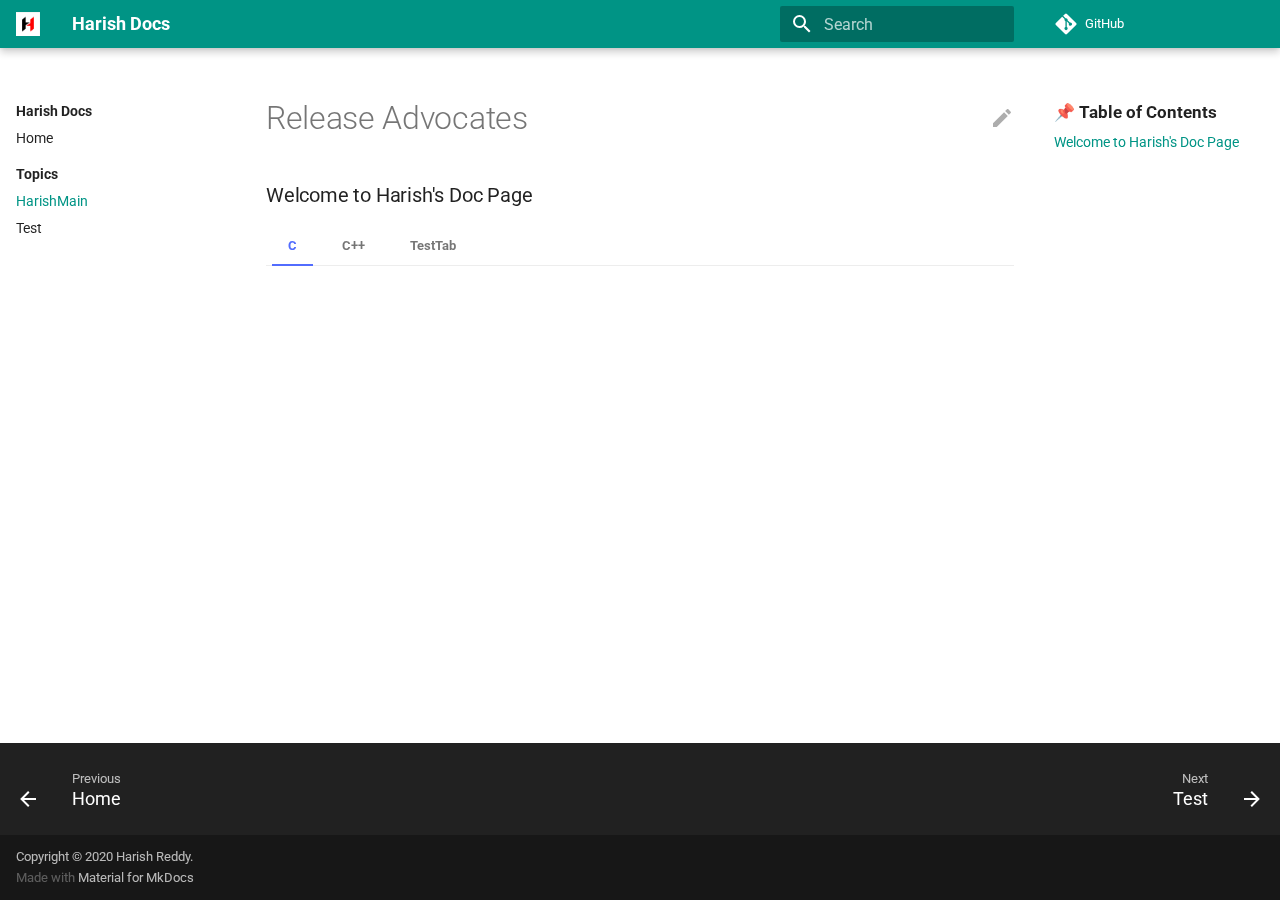
==== commit 5f765aad: "Deployed 11c6a5d with MkDocs version: 1.2.3" ====
--- a/topics/harish/index.html
+++ b/topics/harish/index.html
@@ -41,7 +41,7 @@
       
     
     
-      <link rel="stylesheet" href="../../re-theme/assets/stylesheets/re.css">
+      <link rel="stylesheet" href="../../theme/assets/stylesheets/re.css">
     
     <script>__md_scope=new URL("../..",location),__md_get=(e,_=localStorage,t=__md_scope)=>JSON.parse(_.getItem(t.pathname+"."+e)),__md_set=(e,_,t=localStorage,a=__md_scope)=>{try{t.setItem(a.pathname+"."+e,JSON.stringify(_))}catch(e){}}</script>
     
--- a/theme/assets/stylesheets/re.css
+++ b/theme/assets/stylesheets/re.css
@@ -0,0 +1,75 @@
+.md-typeset code {
+    word-break: normal;
+}
+
+
+.md-grid {
+    max-width: 81rem;
+}
+
+
+.tabbed-set {
+    display: flex;
+    position: relative;
+    flex-wrap: wrap;
+}
+
+.tabbed-set .highlight {
+    background: #ddd;
+}
+
+.tabbed-set .tabbed-content {
+    display: none;
+    order: 99;
+    width: 100%;
+}
+
+.tabbed-set label {
+    width: auto;
+    margin: 0 0.5em;
+    padding: 0.25em;
+    font-size: 120%;
+    cursor: pointer;
+}
+
+.tabbed-set input {
+    position: absolute;
+    opacity: 0;
+}
+
+.tabbed-set input:nth-child(n+1) {
+    color: #333333;
+}
+
+.tabbed-set input:nth-child(n+1):checked + label {
+    color: #FF5252;
+}
+
+.tabbed-set input:nth-child(n+1):checked + label + .tabbed-content {
+    display: block;
+}
+
+/* Fix scrollbar in admonitions when containing a table */
+.md-typeset .admonition .md-typeset__scrollwrap {
+    margin-right: 0;
+}
+
+
+/* Code highlighting */
+
+.md-typeset code, .md-typeset pre {
+    color: var(--ibexa-dusk-black);
+}
+
+.md-typeset .codehilite code, .md-typeset .codehilite pre {
+    background-color: #fff;
+    padding: 0;
+}
+
+.md-typeset .codehilite code, .md-typeset .codehilite pre code {
+    padding: 1.05rem 1.2rem;
+}
+
+.md-typeset .codehilitetable {
+    border: 1px solid var(--codeblock);
+}
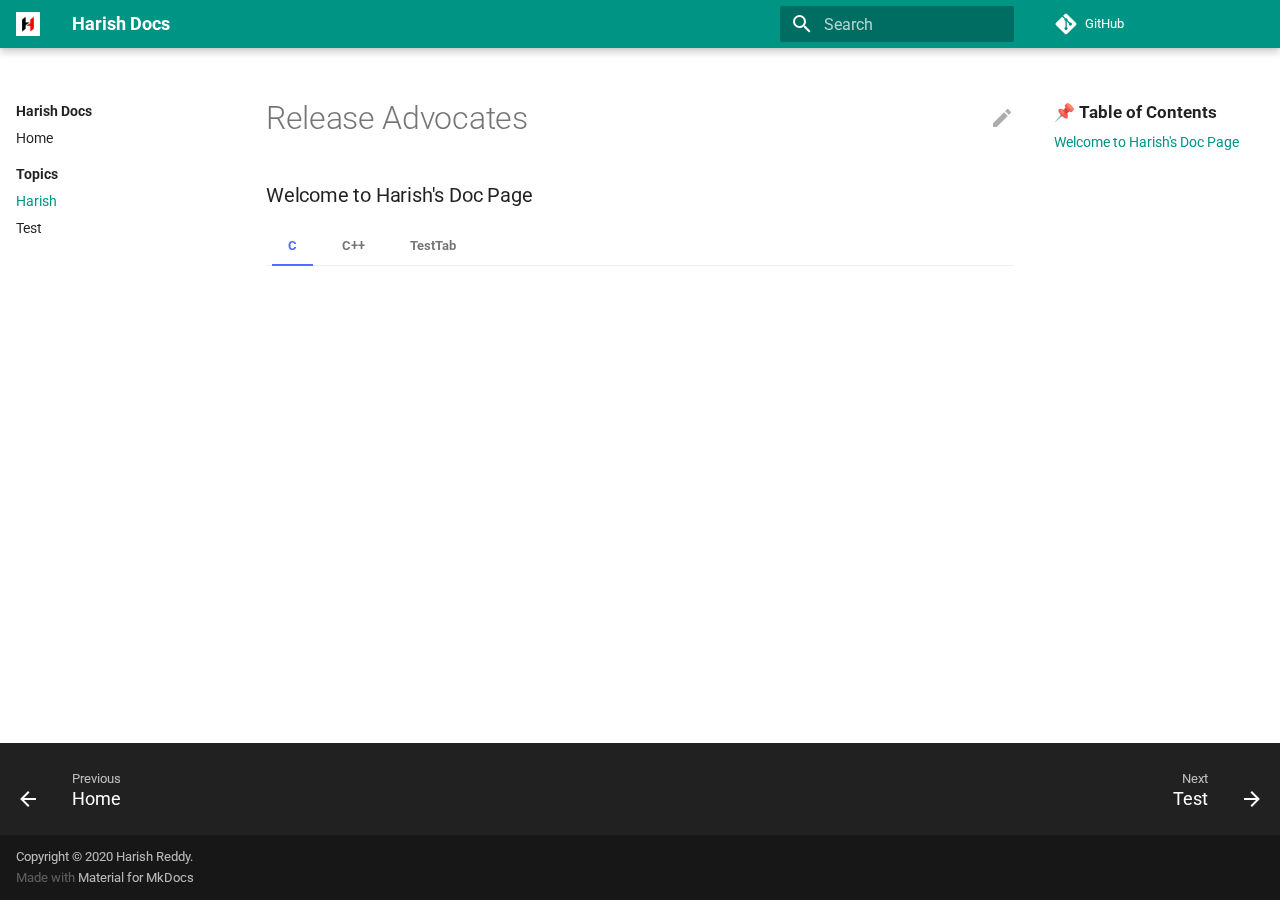
==== commit c9648ff8: "Deployed 11c6a5d with MkDocs version: 1.2.3" ====
--- a/topics/harish/index.html
+++ b/topics/harish/index.html
@@ -15,7 +15,7 @@
     
     
       
-        <title>HarishMain - Harish Docs</title>
+        <title>Harish - Harish Docs</title>
       
     
     
@@ -99,7 +99,7 @@
         <div class="md-header__topic" data-md-component="header-topic">
           <span class="md-ellipsis">
             
-              HarishMain
+              Harish
             
           </span>
         </div>
@@ -269,12 +269,12 @@
       
       
         <label class="md-nav__link md-nav__link--active" for="__toc">
-          HarishMain
+          Harish
           <span class="md-nav__icon md-icon"></span>
         </label>
       
       <a href="./" class="md-nav__link md-nav__link--active">
-        HarishMain
+        Harish
       </a>
       
         
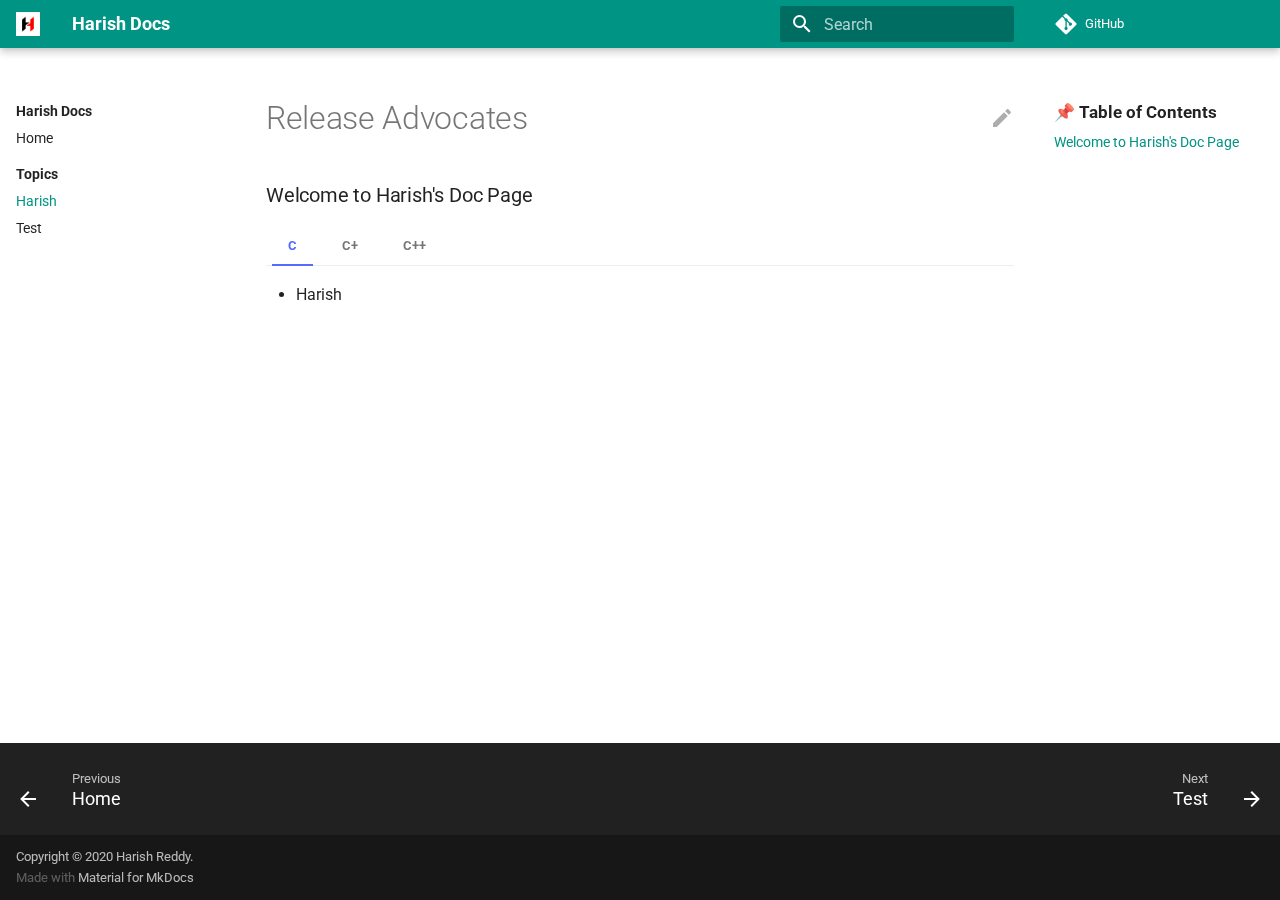
==== commit 6354d716: "Deployed 59dfb33 with MkDocs version: 1.2.3" ====
--- a/topics/harish/index.html
+++ b/topics/harish/index.html
@@ -385,7 +385,7 @@
 
 <h1 id="release-advocates">Release Advocates<a class="headerlink" href="#release-advocates" title="Permanent link">&para;</a></h1>
 <h3 id="welcome-to-harishs-doc-page">Welcome to Harish's Doc Page<a class="headerlink" href="#welcome-to-harishs-doc-page" title="Permanent link">&para;</a></h3>
-<div class="tabbed-set tabbed-alternate" data-tabs="1:3"><input checked="checked" id="__tabbed_1_1" name="__tabbed_1" type="radio" /><input id="__tabbed_1_2" name="__tabbed_1" type="radio" /><input id="__tabbed_1_3" name="__tabbed_1" type="radio" /><div class="tabbed-labels"><label for="__tabbed_1_1">C</label><label for="__tabbed_1_2">C++</label><label for="__tabbed_1_3">TestTab</label></div>
+<div class="tabbed-set tabbed-alternate" data-tabs="1:3"><input checked="checked" id="__tabbed_1_1" name="__tabbed_1" type="radio" /><input id="__tabbed_1_2" name="__tabbed_1" type="radio" /><input id="__tabbed_1_3" name="__tabbed_1" type="radio" /><div class="tabbed-labels"><label for="__tabbed_1_1">C</label><label for="__tabbed_1_2">C+</label><label for="__tabbed_1_3">C++</label></div>
 <div class="tabbed-content">
 <div class="tabbed-block">
 <ul>
--- a/theme/assets/stylesheets/re.css
+++ b/theme/assets/stylesheets/re.css
@@ -18,11 +18,10 @@
     background: #ddd;
 }
 
-.tabbed-set .tabbed-content {
-    display: none;
-    order: 99;
-    width: 100%;
-}
+/*.tabbed-set .tabbed-content {*/
+/*    order: 99;*/
+/*    width: 100%;*/
+/*}*/
 
 .tabbed-set label {
     width: auto;
